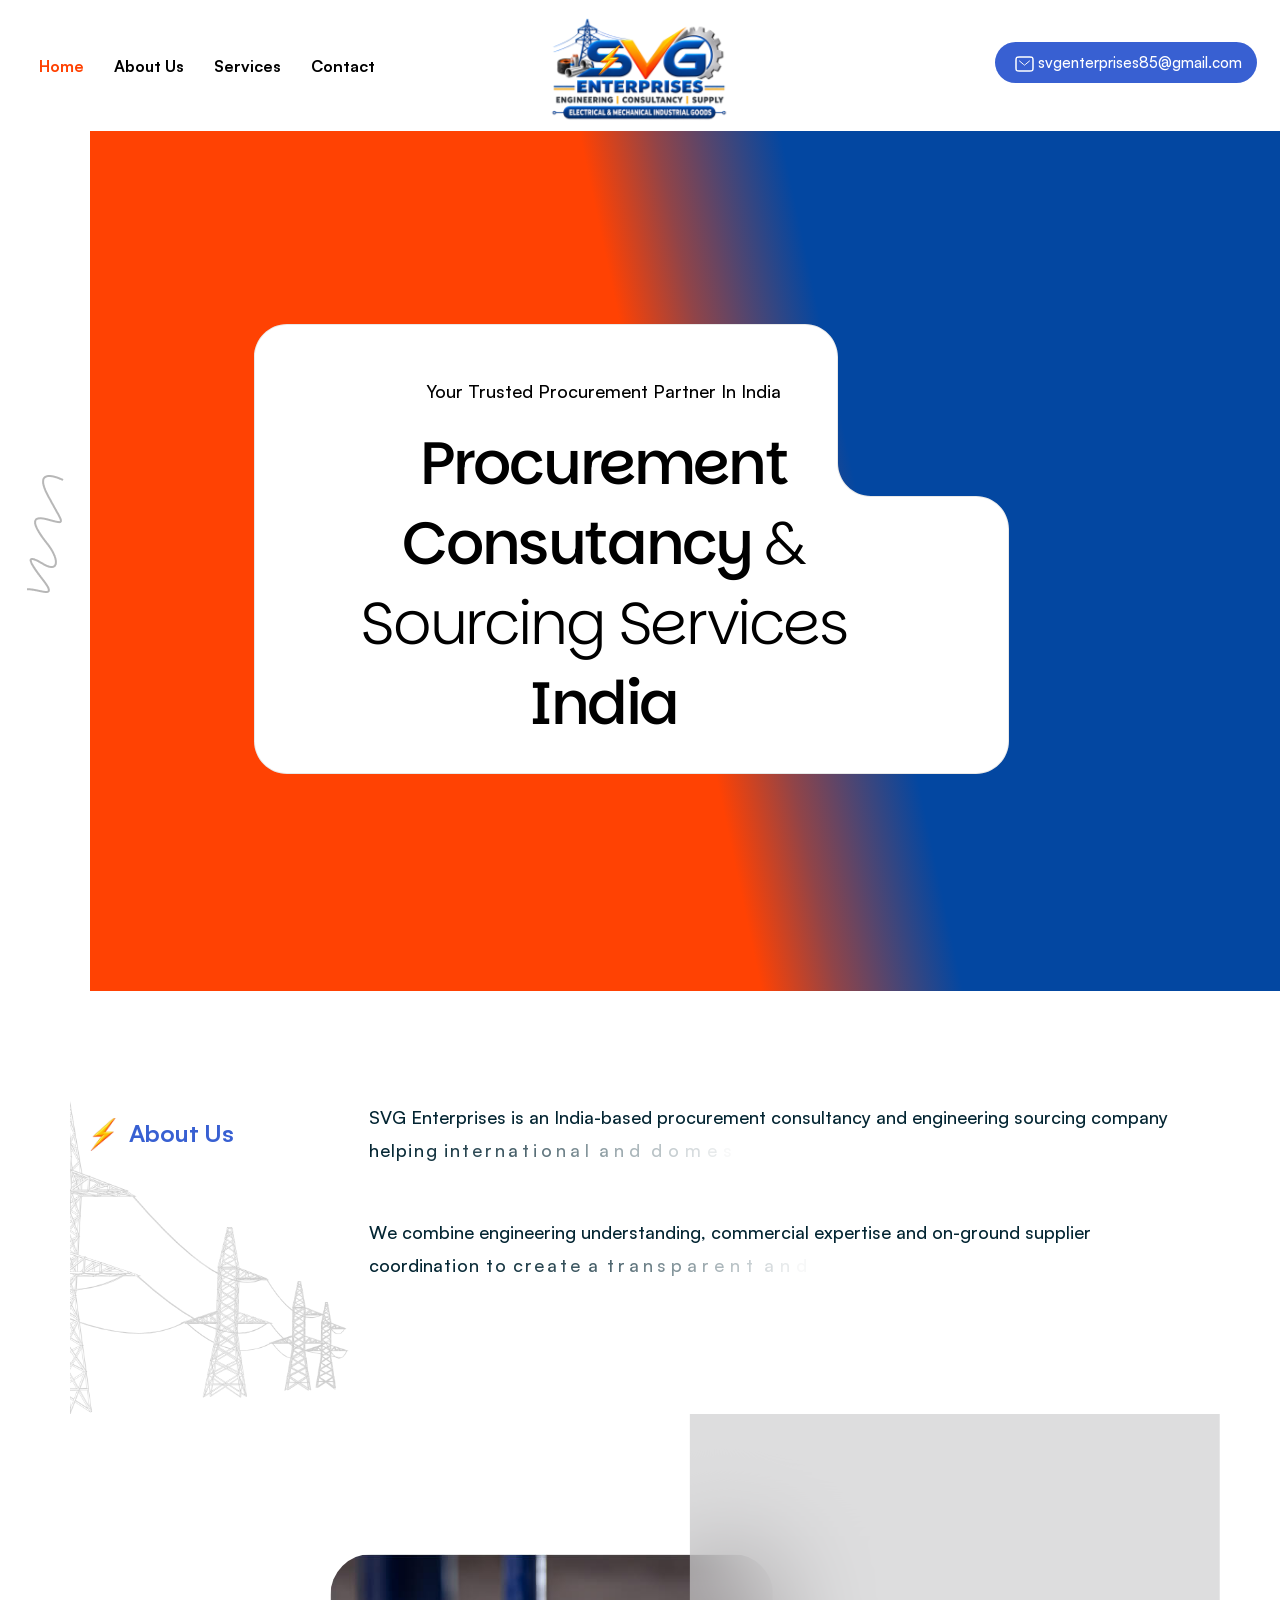
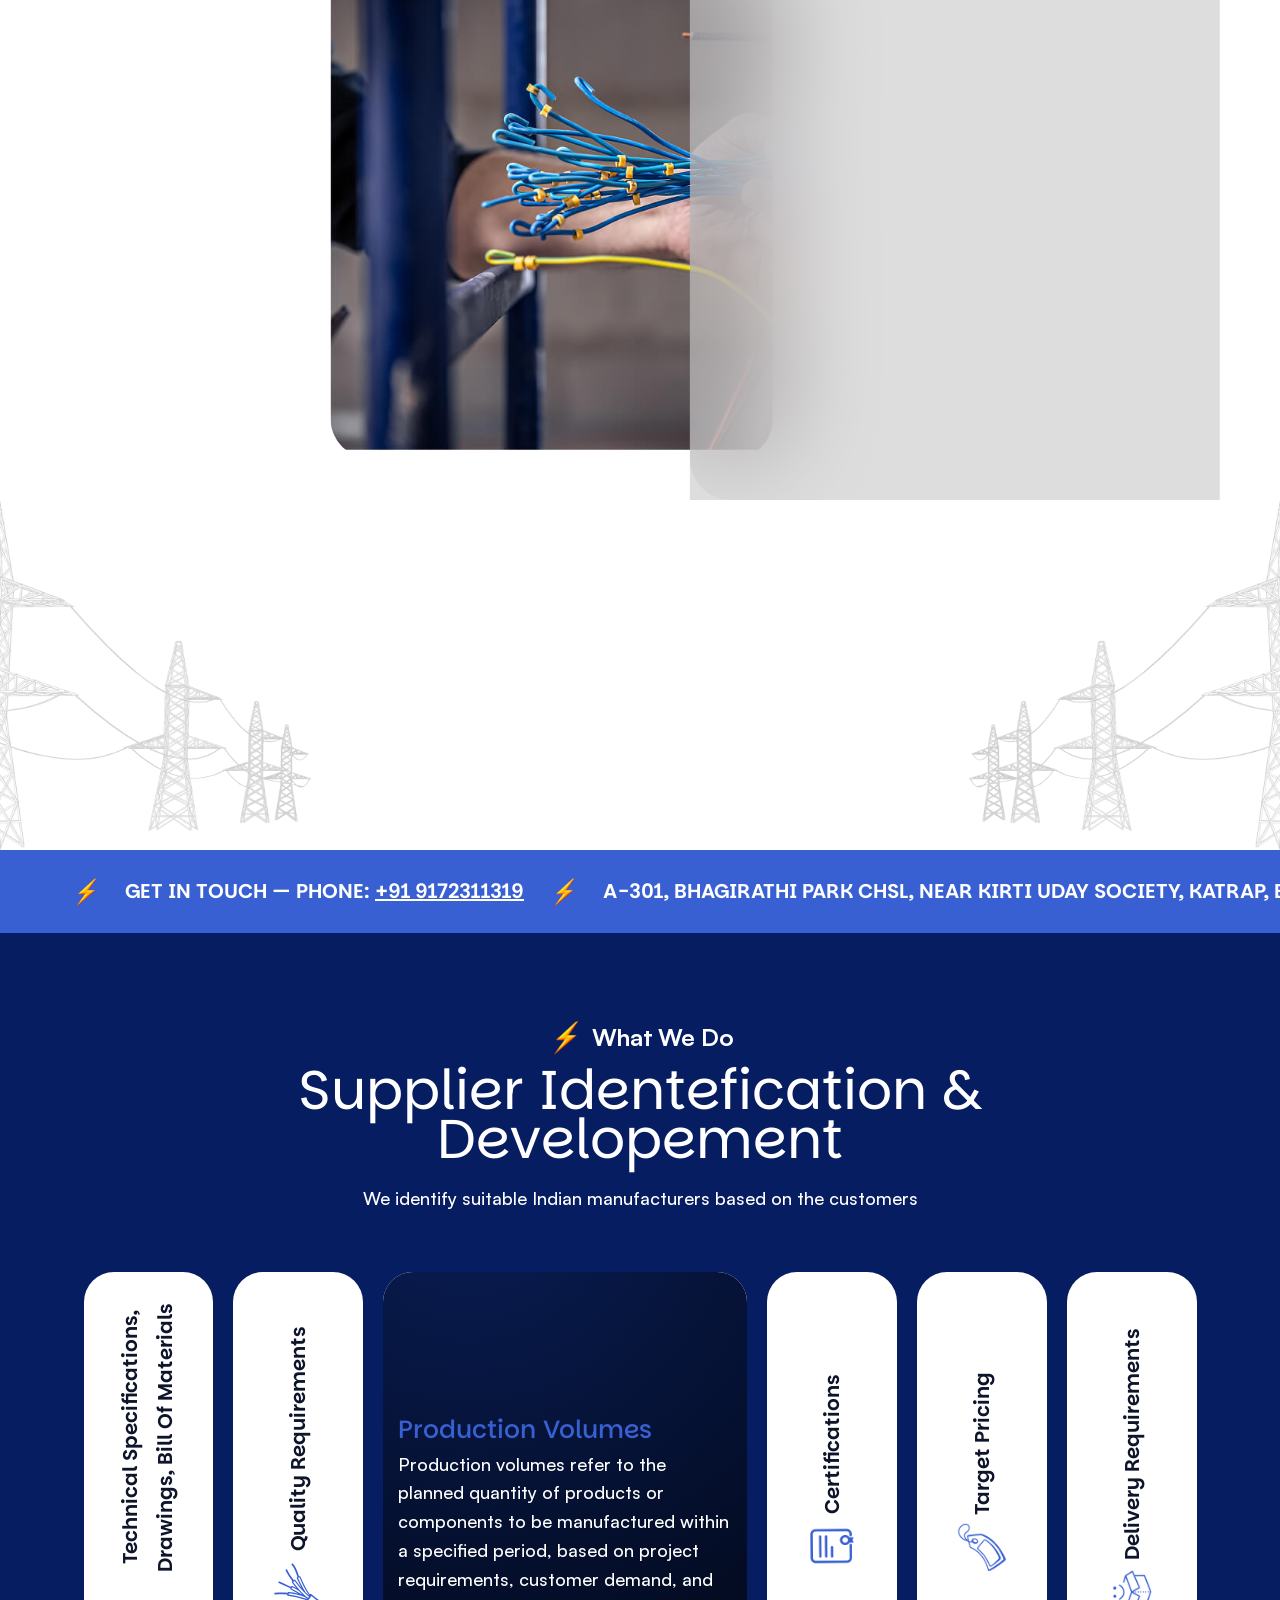
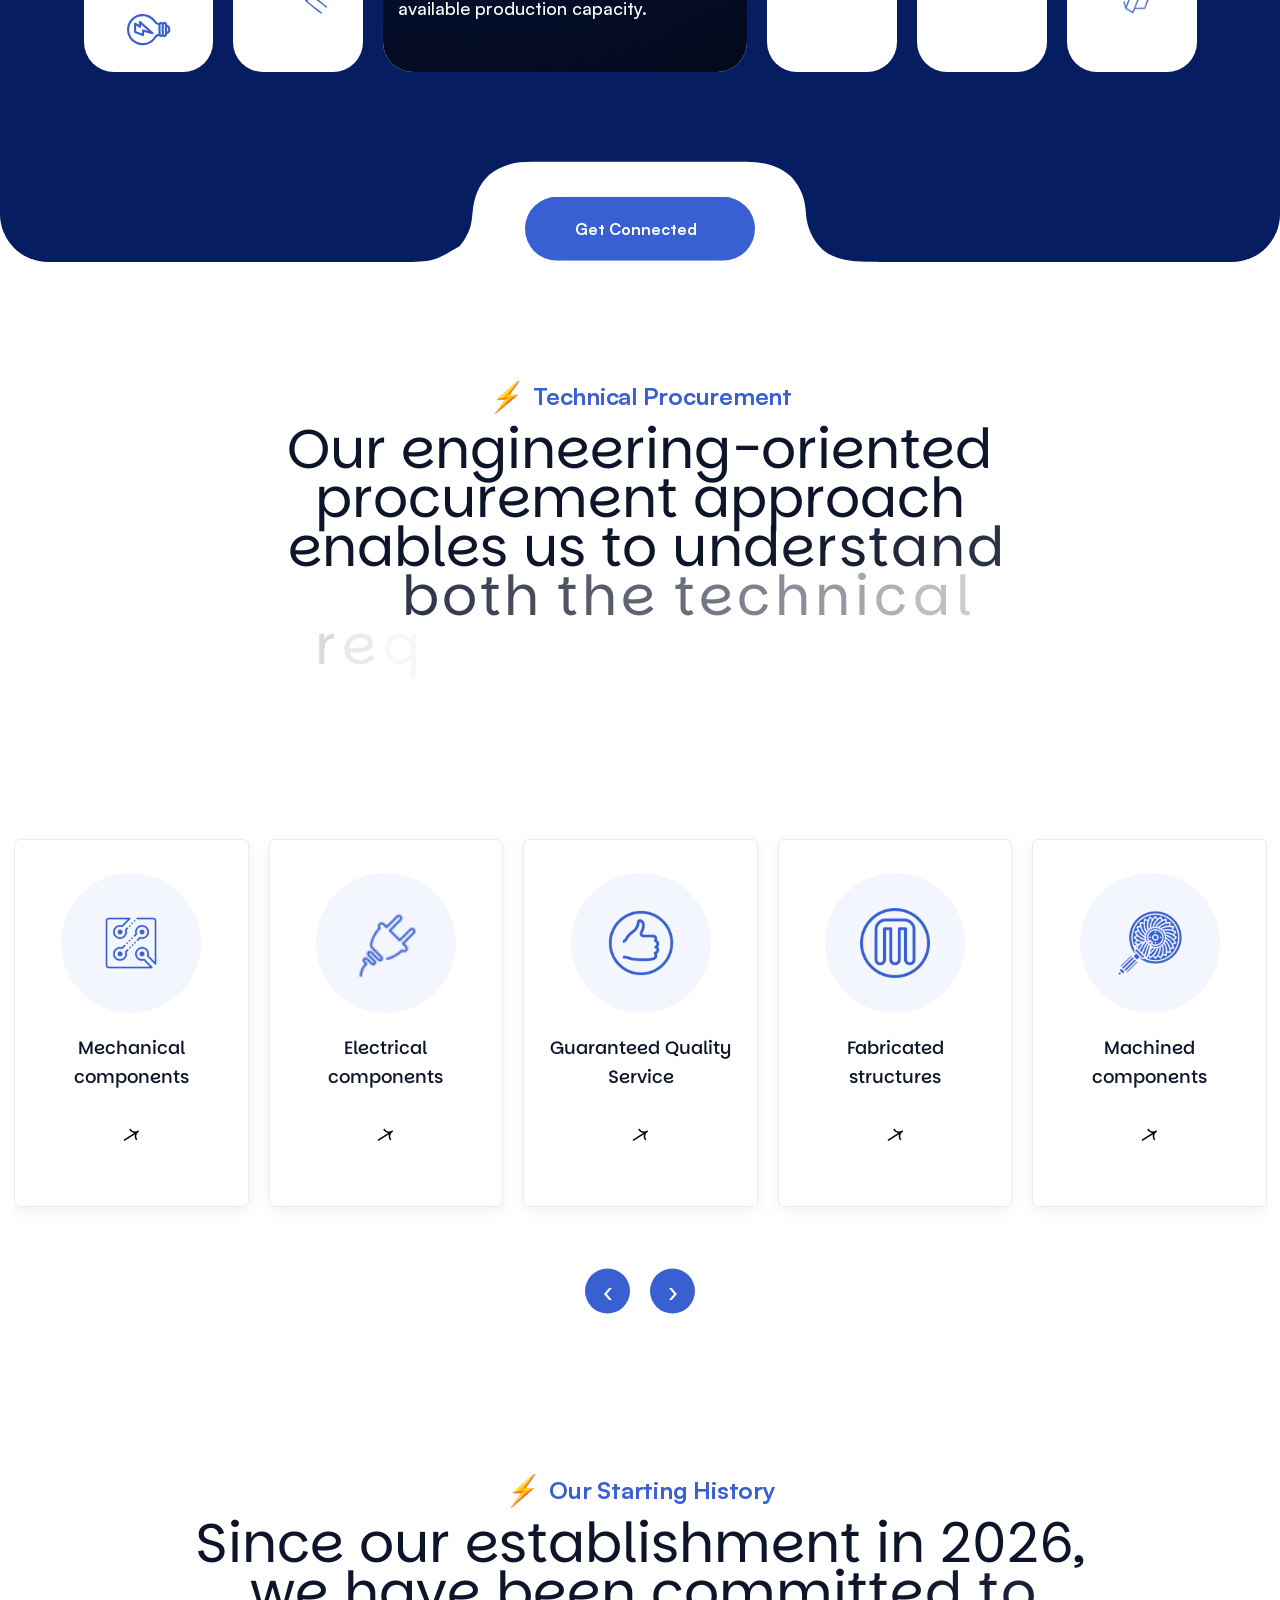
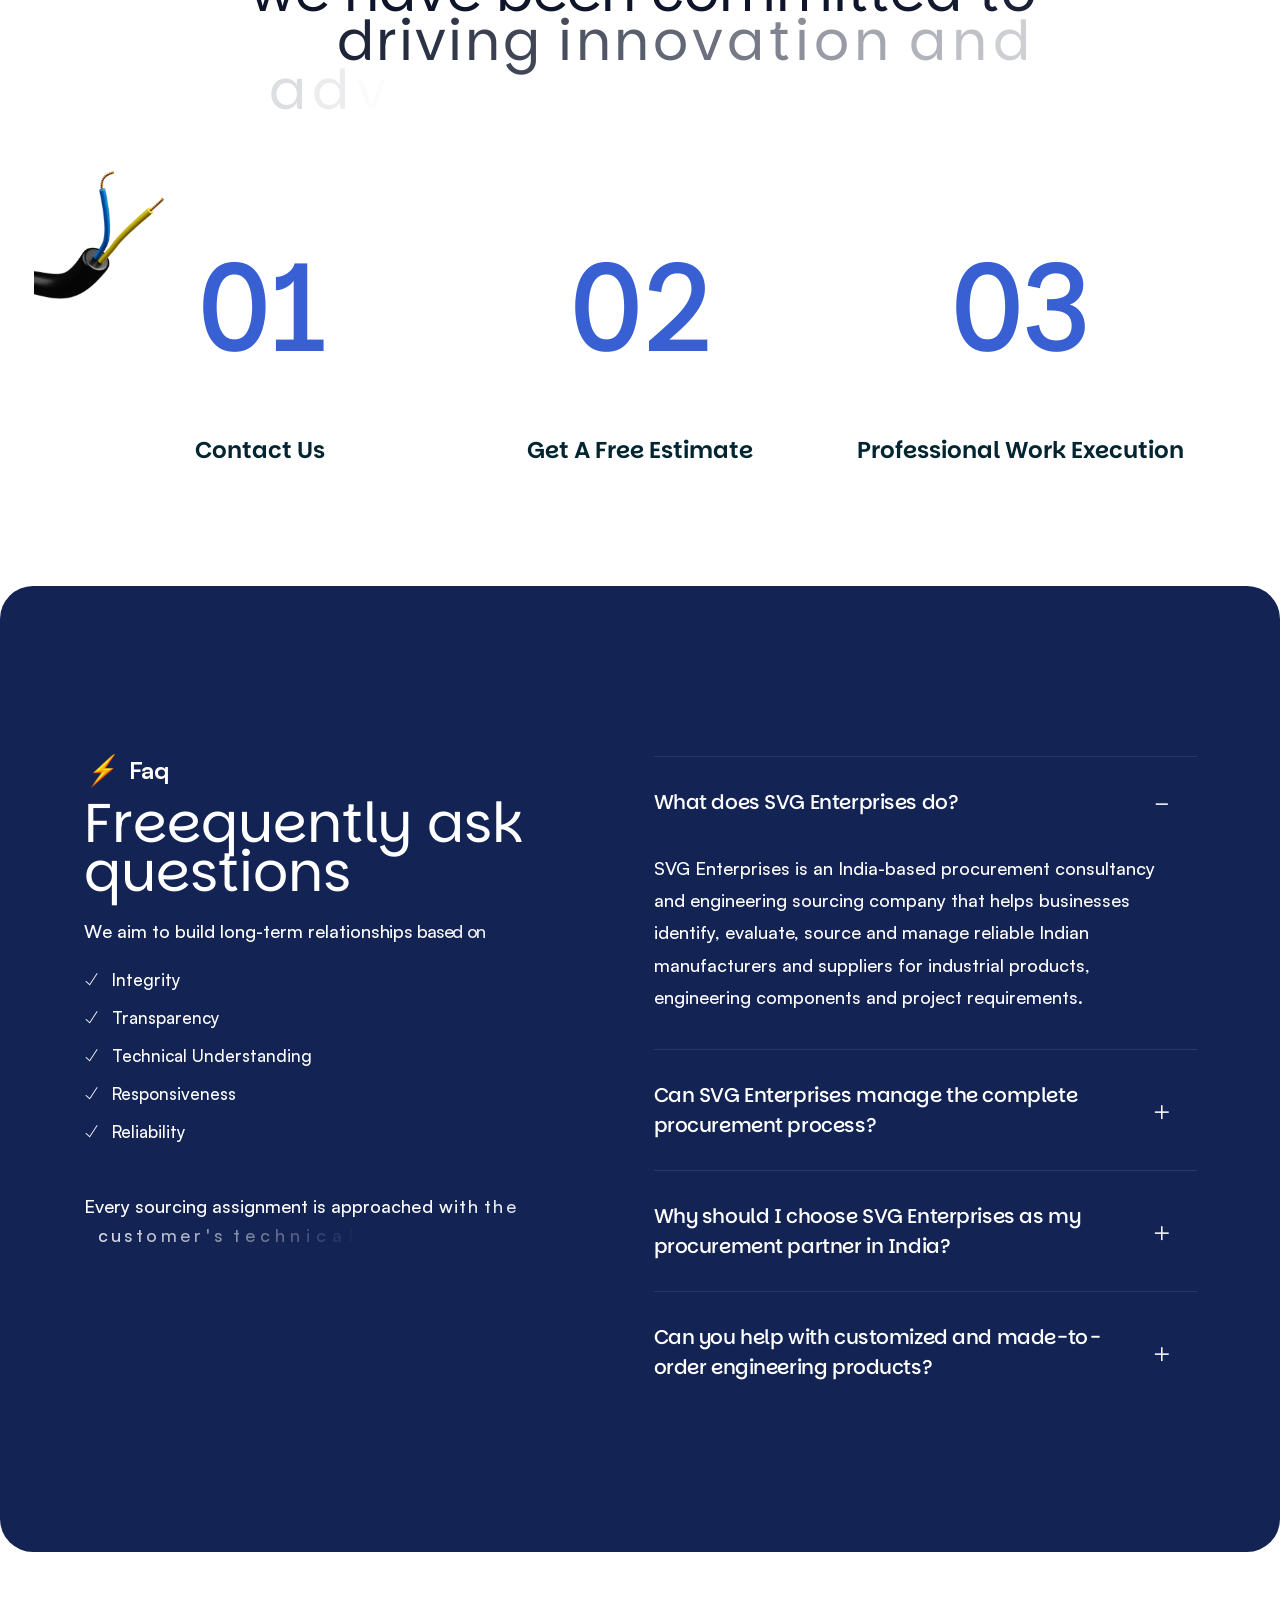
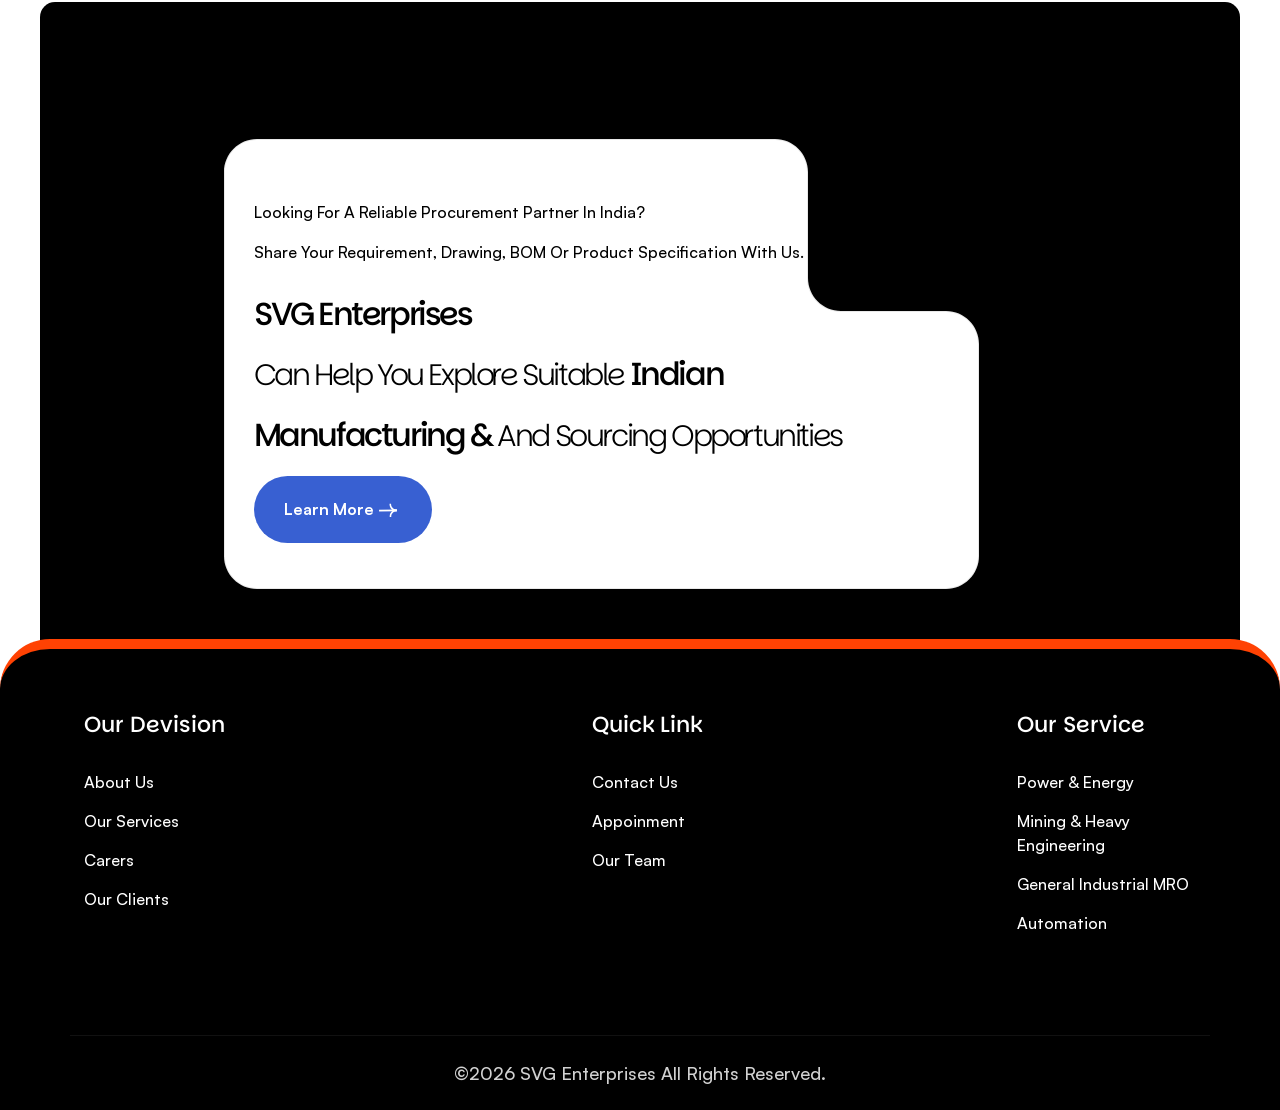
==== index.html @ 848601c8 "1st commit" ====
<!doctype html>
<html lang="en">
  <head>
    <meta charset="utf-8" />
    <meta http-equiv="X-UA-Compatible" content="IE=edge" />
    <meta name="viewport" content="width=device-width, initial-scale=1" />
    <meta name="author" content="wpOceans" />
    <link rel="shortcut icon" type="image/png" href="assets/images/bolt.png" />
    <title>
      SVG Enterprises - ENGINEERING | CONSULTANCY | INDUSTRIAL SUPPLY
    </title>
    <link href="assets/css/themify-icons.css" rel="stylesheet" />
    <link href="assets/css/flaticon_fixaroo.css" rel="stylesheet" />
    <link href="assets/css/bootstrap.min.css" rel="stylesheet" />
    <link href="assets/css/animate.css" rel="stylesheet" />
    <link href="assets/css/owl.carousel.css" rel="stylesheet" />
    <link href="assets/css/owl.theme.css" rel="stylesheet" />
    <link href="assets/css/slick.css" rel="stylesheet" />
    <link href="assets/css/slick-theme.css" rel="stylesheet" />
    <link href="assets/css/swiper.min.css" rel="stylesheet" />
    <link href="assets/css/owl.transitions.css" rel="stylesheet" />
    <link href="assets/css/jquery.fancybox.css" rel="stylesheet" />
    <link href="assets/css/odometer-theme-default.css" rel="stylesheet" />
    <link href="assets/sass/style.css" rel="stylesheet" />
  </head>

  <body>
    <!-- start page-wrapper -->
    <div class="page-wrapper">
      <!-- start preloader -->
      <div class="preloader">
        <div class="vertical-centered-box">
          <div class="content">
            <div class="loader-circle"></div>
            <div class="loader-line-mask">
              <div class="loader-line"></div>
            </div>
            <img src="assets/images/logo3.png" alt="" />
          </div>
        </div>
      </div>
      <!-- end preloader -->

      <!-- Start header -->
      <header id="header">
        <div class="wpo-site-header">
          <nav class="navigation navbar navbar-expand-lg navbar-light">
            <div class="container-fluid">
              <div class="row align-items-center">
                <div class="col-lg-3 col-md-2 col-2 d-lg-none dl-block">
                  <div class="mobail-menu">
                    <button type="button" class="navbar-toggler open-btn">
                      <span class="sr-only">Toggle navigation</span>
                      <span class="icon-bar first-angle"></span>
                      <span class="icon-bar middle-angle"></span>
                      <span class="icon-bar last-angle"></span>
                    </button>
                  </div>
                </div>
                <div class="col-lg-5 col-md-1 col-1">
                  <div
                    id="navbar"
                    class="collapse navbar-collapse navigation-holder"
                  >
                    <button class="menu-close"><i class="ti-close"></i></button>
                    <ul class="nav navbar-nav mb-2 mb-lg-0">
                      <li class="active">
                        <a href="index.html">Home</a>
                      </li>
                      <li class="">
                        <a href="about.html">About Us</a>
                      </li>
                      <li class="menu-item-has-children">
                        <a href="#">Services</a>

                        <ul class="sub-menu">
                          <a href="service-single.html">Service</a>

                          <li class="menu-item-has-children">
                            <a href="#">Projects</a>
                            <ul class="sub-menu">
                              <li><a href="project.html">My project</a></li>
                              <!-- <li>
                                <a href="project-single.html"
                                  >Single project
                                </a>
                              </li>
                              <li>
                                <a href="team.html">Team project </a>
                              </li> -->
                            </ul>
                          </li>
                          <li class="menu-item-has-children">
                            <a href="#">Our Team</a>
                            <ul class="sub-menu">
                              <li>
                                <a href="#">Technical procurement</a>
                              </li>
                              <li>
                                <a href="#">Mechanical engineering</a>
                              </li>
                              <li>
                                <a href="#">Electrical & industrial sourcing</a>
                              </li>
                              <li>
                                <a href="#">Supplier development</a>
                              </li>
                              <li>
                                <a href="#">Project procurement</a>
                              </li>
                              <li>
                                <a href="#">Engineering coordination</a>
                              </li>
                              <li><a href="#">Vendor management</a></li>
                            </ul>
                          </li>
                        </ul>
                      </li>

                      <li><a href="contact.html">Contact</a></li>
                    </ul>
                  </div>
                  <!-- end of nav-collapse -->
                </div>
                <div class="col-lg-2 col-md-5 col-5">
                  <div class="navbar-header">
                    <a class="navbar-brand" href="index.html">
                      <div class="image-wrapper">
                        <img
                          src="assets/images/logo3.png"
                          class="bolt-img-logo"
                          alt="logo"
                        />
                        <img src="assets/images/bolt.png" class="bolt" alt="" />
                      </div>
                    </a>
                  </div>
                </div>
                <div class="col-lg-5 col-md-4 col-4">
                  <div class="header-right mob">
                    <div class="close-form">
                      <a class="theme-btn-s2" href="tel:887869587496">
                        <i class="flaticon-phone"></i>
                      </a>
                    </div>
                  </div>

                  <div class="header-right desk">
                    <div class="close-form">
                      <a
                        class="theme-btn-s2"
                        href="mailto:svgenterprises85@gmail.com"
                      >
                        <i>
                          <svg
                            xmlns="http://www.w3.org/2000/svg"
                            width="19"
                            height="16"
                            viewBox="0 0 19 16"
                            fill="none"
                          >
                            <path
                              d="M14.7821 15H4.21786C1.66786 15 1 14.7647 1 11.8824L1 4.11765C1 1.23529 1.66786 1 4.21786 1L14.7821 1C17.3321 1 18 1.23529 18 4.11765V11.8824C18 14.7647 17.3321 15 14.7821 15Z"
                              stroke="white"
                              stroke-width="1.5"
                              stroke-miterlimit="10"
                              stroke-linecap="round"
                              stroke-linejoin="round"
                            />
                            <path
                              d="M14.5 5L10.37 8.5C9.34 9.32 9.65 9.32 8.62 8.5L4.5 5"
                              stroke="white"
                              stroke-miterlimit="10"
                              stroke-linecap="round"
                              stroke-linejoin="round"
                            />
                          </svg>
                        </i>
                        <span>svgenterprises85@gmail.com</span>
                      </a>
                    </div>
                  </div>
                </div>
              </div>
            </div>
            <!-- end of container -->
          </nav>
        </div>
      </header>
      <!-- end of header -->

      <!-- start hero section -->
      <section class="wpo-hero-section">
        <div class="container-fluid">
          <div class="hero-wapper">
            <div class="hero-content">
              <div class="hero-title wow fadeInUp" data-wow-delay="0.0s">
                <span>Your Trusted Procurement Partner in India</span>
              </div>
              <div class="hero-sub-title wow fadeInUp" data-wow-delay="0.3s">
                <h2>
                  Procurement Consutancy
                  <span> & Sourcing Services </span>
                  India
                </h2>
              </div>

              <div class="hero-content-shape wow fadeInLeftSlow">
                <svg
                  xmlns="http://www.w3.org/2000/svg"
                  width="755"
                  height="450"
                  viewBox="0 0 755 450"
                  fill="none"
                >
                  <foreignObject x="-40" y="-40" width="835" height="530">
                    <div
                      xmlns="http://www.w3.org/1999/xhtml"
                      style="
                        backdrop-filter: blur(20px);
                        clip-path: url(#bgblur_0_4454_2791_clip_path);
                        height: 100%;
                        width: 100%;
                      "
                    ></div>
                  </foreignObject>
                  <g data-figma-bg-blur-radius="40">
                    <mask id="path-1-inside-1_4454_2791" fill="white">
                      <path
                        d="M584 139C584 157.225 598.775 172 617 172L722 172C740.225 172 755 186.775 755 205V417C755 435.225 740.225 450 722 450L33 450C14.7746 450 0 435.225 0 417L0 33C0 14.7746 14.7746 0 33 0L551 0C569.225 0 584 14.7746 584 33V139Z"
                      />
                    </mask>
                    <path
                      d="M584 139C584 157.225 598.775 172 617 172L722 172C740.225 172 755 186.775 755 205V417C755 435.225 740.225 450 722 450L33 450C14.7746 450 0 435.225 0 417L0 33C0 14.7746 14.7746 0 33 0L551 0C569.225 0 584 14.7746 584 33V139Z"
                      fill="white"
                    />
                    <path
                      d="M617 172V173L722 173V172V171L617 171V172ZM755 205H754V417H755H756V205H755ZM722 450V449L33 449V450V451L722 451V450ZM0 417H1L1 33H0H-1L-1 417H0ZM33 0V1L551 1V0V-1L33 -1V0ZM584 33H583V139H584H585V33H584ZM551 0V1C568.673 1 583 15.3269 583 33H584H585C585 14.2223 569.778 -1 551 -1V0ZM0 33H1C1 15.3269 15.3269 1 33 1V0V-1C14.2223 -1 -1 14.2223 -1 33H0ZM33 450V449C15.3269 449 1 434.673 1 417H0H-1C-1 435.778 14.2223 451 33 451V450ZM755 417H754C754 434.673 739.673 449 722 449V450V451C740.778 451 756 435.778 756 417H755ZM722 172V173C739.673 173 754 187.327 754 205H755H756C756 186.222 740.778 171 722 171V172ZM617 172V171C599.327 171 585 156.673 585 139H584H583C583 157.778 598.222 173 617 173V172Z"
                      fill="black"
                      fill-opacity="0.09"
                      mask="url(#path-1-inside-1_4454_2791)"
                    />
                  </g>
                  <defs>
                    <clipPath
                      id="bgblur_0_4454_2791_clip_path"
                      transform="translate(40 40)"
                    >
                      <path
                        d="M584 139C584 157.225 598.775 172 617 172L722 172C740.225 172 755 186.775 755 205V417C755 435.225 740.225 450 722 450L33 450C14.7746 450 0 435.225 0 417L0 33C0 14.7746 14.7746 0 33 0L551 0C569.225 0 584 14.7746 584 33V139Z"
                      />
                    </clipPath>
                  </defs>
                </svg>
              </div>
            </div>
            <div class="shape-2">
              <img src="assets/images/hero/shape-2.png" alt="shape" />
            </div>
          </div>
        </div>
      </section>
      <!-- end hero section -->

      <!-- start about section -->
      <section class="wpo-about-section">
        <div class="container">
          <div class="row bg-shape">
            <div class="col-lg-3 col-md-12 col-12">
              <div
                class="about-title-left wow fadeInLeftSlow"
                data-wow-duration="3800ms"
              >
                <span
                  ><i
                    ><img
                      class="bolt-img"
                      src="assets/images/bolt.png"
                      alt="icon" /></i
                  >about us</span
                >
              </div>
            </div>
            <div class="col-lg-9 col-md-12 col-">
              <div class="about-title-right">
                <p class="poort-text poort-in-right">
                  <span>SVG Enterprises</span> is an India-based procurement
                  consultancy and engineering sourcing company helping
                  international and domestic organizations identify, evaluate,
                  source and manage reliable Indian suppliers for industrial
                  products, engineering components and project requirements.
                </p>

                <p class="poort-text poort-in-right">
                  We combine engineering understanding, commercial expertise and
                  on-ground supplier coordination to create a transparent and
                  reliable bridge between global buyers and qualified Indian
                  manufacturers / suppliers.
                </p>
              </div>
            </div>
          </div>
          <div class="about-max">
            <div class="about-wrap">
              <div class="about-items">
                <div class="items-image">
                  <img src="assets/images/about/1.jpg" alt="image" />
                </div>
              </div>
              <div class="about-items">
                <div class="icon">
                  <img src="assets/images/about/icon-2.svg" alt="icon" />
                </div>
                <div class="about-text">
                  <h3>Our Mission</h3>

                  <ul>
                    <li>
                      <span>
                        Identify capable Indian manufacturers and
                        suppliers</span
                      >
                    </li>
                    <li>
                      <span
                        >Obtain competitive and technically compliant
                        quotations</span
                      >
                    </li>
                    <li class="active">
                      <span>Reduce procurement costs</span>
                    </li>

                    <li>
                      <span
                        >Improve supplier quality and delivery performance</span
                      >
                    </li>

                    <li>
                      <span
                        >Minimize the time and resources required to establish
                        an Indian supply chain</span
                      >
                    </li>
                  </ul>
                </div>
              </div>
            </div>
          </div>
        </div>
        <div
          class="wpo-about-empty wow fadeInUp"
          data-wow-duration="1000ms"
        ></div>
      </section>
      <!-- end about section -->

      <!-- Start marquee -->
      <section class="marquee-section">
        <div class="marquee_container">
          <div class="marquee">
            <h2>
              <img src="assets/images/bolt.png" alt="icon" /> Get In Touch —
              phone:
              <span>+91 9172311319</span>
            </h2>

            <h2>
              <img src="assets/images/bolt.png" alt="icon" /> A-301, Bhagirathi
              Park CHSL, Near Kirti Uday Society, Katrap, Badlapur (East), Tal.
              Ambernath, Dist. Thane, Maharashtra – 421503, India.
            </h2>

            <h2>
              <img src="assets/images/bolt.png" alt="icon" />Saturday & Sunday 9
              AM – 6 PM
            </h2>
          </div>

          <div class="marquee">
            <h2>
              <img src="assets/images/bolt.png" alt="icon" /> Get In Touch —
              phone:
              <span>+91 9172311319</span>
            </h2>

            <h2>
              <img src="assets/images/bolt.png" alt="icon" /> A-301, Bhagirathi
              Park CHSL, Near Kirti Uday Society, Katrap, Badlapur (East), Tal.
              Ambernath, Dist. Thane, Maharashtra – 421503, India.
            </h2>

            <h2>
              <img src="assets/images/bolt.png" alt="icon" />Saturday & Sunday 9
              AM – 6 PM
            </h2>
          </div>
        </div>
      </section>
      <!--End marquee-->

      <!--start service-->
      <section class="wpo-service-section">
        <div class="container">
          <div class="row justify-content-center">
            <div class="col-lg-8 col-12">
              <div class="wpo-section-title">
                <span
                  ><i
                    ><img
                      class="bolt-img"
                      src="assets/images/bolt.png"
                      alt="icon" /></i
                  >What We Do</span
                >
                <h2 class="poort-text poort-in-right">
                  Supplier Identefication & Developement
                </h2>
                <p>
                  We identify suitable Indian manufacturers based on the
                  customers
                </p>
              </div>
            </div>
          </div>
          <div class="service-wrap">
            <div class="service-items wow fadeInUp" data-wow-duration="1000ms">
              <div class="service-default">
                <div class="service-bg">
                  <img src="assets/images/service/icon-1.svg" alt="image" />
                  <h3>Technical specifications, Drawings, Bill of Materials</h3>
                </div>
              </div>
              <div class="service-expanded">
                <!-- <img
                  class="service-image"
                  src="assets/images/service/2.jpg"
                  alt="Electrical Installation"
                /> -->
                <div class="service-content">
                  <h4>
                    <a href="service-single.html"
                      >Technical specifications, Drawings, Bill of Materials</a
                    >
                  </h4>
                  <p>
                    Technical specifications, drawings, and the Bill of
                    Materials (BOM) provide complete documentation of the
                    project, ensuring accuracy, quality, and consistency
                    throughout the execution process.
                  </p>
                </div>
              </div>
            </div>
            <div class="service-items wow fadeInUp" data-wow-duration="1200ms">
              <div class="service-default">
                <div class="service-bg">
                  <img src="assets/images/service/icon-2.svg" alt="image" />
                  <h3>Quality requirements</h3>
                </div>
              </div>
              <div class="service-expanded">
                <div class="service-content">
                  <h4>
                    <a href="service-single.html">Quality requirements</a>
                  </h4>
                  <p>
                    Quality requirements define the standards and criteria that
                    must be followed to ensure all materials, components, and
                    finished products meet the specified quality, safety, and
                    performance expectations.
                  </p>
                </div>
              </div>
            </div>
            <div
              class="service-items active wow fadeInUp"
              data-wow-duration="1400ms"
            >
              <div class="service-default">
                <div class="service-bg">
                  <img src="assets/images/service/production.png" alt="image" />
                  <h3>Production volumes</h3>
                </div>
              </div>
              <div class="service-expanded">
                <div class="service-content">
                  <h4>
                    <a href="service-single.html">Production volumes</a>
                  </h4>
                  <p>
                    Production volumes refer to the planned quantity of products
                    or components to be manufactured within a specified period,
                    based on project requirements, customer demand, and
                    available production capacity.
                  </p>
                </div>
              </div>
            </div>
            <div class="service-items wow fadeInUp" data-wow-duration="1600ms">
              <div class="service-default">
                <div class="service-bg">
                  <img
                    style="width: 50px"
                    src="assets/images/service/certificate.png"
                    alt="image"
                  />
                  <h3>Certifications</h3>
                </div>
              </div>
              <div class="service-expanded">
                <div class="service-content">
                  <h4><a href="service-single.html">Certifications</a></h4>
                  <p>
                    Certifications demonstrate an organization's commitment to
                    maintaining high standards of quality, safety, and
                    operational excellence. They validate that products,
                    processes, and services comply with applicable industry
                    standards, regulatory requirements, and customer
                    expectations.
                  </p>
                </div>
              </div>
            </div>
            <div class="service-items wow fadeInUp" data-wow-duration="1800ms">
              <div class="service-default">
                <div class="service-bg">
                  <img
                    src="assets/images/service/price-tag.png"
                    style="width: 50px"
                    alt="image"
                  />
                  <h3>Target pricing</h3>
                </div>
              </div>
              <div class="service-expanded">
                <h3>Electrical Installation</h3>
                <div class="service-content">
                  <h4>
                    <a href="service-single.html">Target pricing</a>
                  </h4>
                  <p>
                    Target pricing refers to the planned cost and selling price
                    established to achieve business objectives while maintaining
                    product quality and profitability. It involves evaluating
                    material costs, manufacturing expenses, labor, operational
                    overheads, and market conditions to determine a competitive
                    and sustainable price.
                  </p>
                </div>
              </div>
            </div>

            <div class="service-items wow fadeInUp" data-wow-duration="1800ms">
              <div class="service-default">
                <div class="service-bg">
                  <img
                    src="assets/images/service/delivery.png"
                    style="width: 50px"
                    alt="image"
                  />
                  <h3>Delivery requirements</h3>
                </div>
              </div>
              <div class="service-expanded">
                <h3>Delivery requirements</h3>
                <div class="service-content">
                  <h4>
                    <a href="service-single.html">Delivery requirementst</a>
                  </h4>
                  <p>
                    Delivery requirements define the timelines, schedules,
                    quantities, packaging, and transportation conditions
                    necessary to ensure products are delivered to customers as
                    per agreed project specifications. Proper delivery planning
                    ensures timely order fulfillment, efficient coordination
                    between production.
                  </p>
                </div>
              </div>
            </div>
          </div>
          <div class="shape">
            <svg version="1.1" xmlns="http://www.w3.org/2000/svg">
              <path
                d="M0 0 C0.95492315 -0.00226556 1.90984629 -0.00453111 2.8937065 -0.00686532 C6.06608773 -0.01315201 9.23842565 -0.01237941 12.41081238 -0.0115509 C14.69658462 -0.0145457 16.98235636 -0.01794897 19.26812744 -0.02172852 C25.45829608 -0.03053948 31.64845089 -0.03290539 37.83862519 -0.0335443 C41.71060151 -0.03425638 45.58257434 -0.03639369 49.45454979 -0.03904152 C62.27859919 -0.0478085 75.10263746 -0.05246243 87.92668942 -0.05171105 C88.61657695 -0.05167109 89.30646448 -0.05163113 90.01725769 -0.05158997 C91.0533659 -0.05152864 91.0533659 -0.05152864 92.11040559 -0.05146609 C103.30102578 -0.05105976 114.4916123 -0.06062867 125.68222276 -0.07472833 C137.19856219 -0.08912286 148.71488088 -0.09581408 160.23122996 -0.09513456 C166.68640349 -0.09488015 173.14153888 -0.09769977 179.59670448 -0.10831261 C185.66982179 -0.11802541 191.74286473 -0.11805097 197.81598473 -0.11079597 C200.03747542 -0.10975413 202.25897083 -0.1120891 204.48045349 -0.11815643 C225.32569193 -0.17137614 242.7304994 0.45405382 259.00138855 15.13371277 C268.36797554 25.735957 272.67994512 36.90841451 273.37638855 50.88371277 C274.30775193 65.5329537 279.77131193 77.98893253 290.4662323 88.09465027 C303.07175297 98.23345118 318.77397042 99.5431656 334.37638855 99.82121277 C335.70975249 99.85451438 337.04308703 99.88901496 338.37638855 99.92472839 C341.58463668 100.00609701 344.79264961 100.07559973 348.00138855 100.13371277 C348.00138855 103.43371277 348.00138855 106.73371277 348.00138855 110.13371277 C189.27138855 110.13371277 30.54138855 110.13371277 -132.99861145 110.13371277 C-132.99861145 106.83371277 -132.99861145 103.53371277 -132.99861145 100.13371277 C-131.83627991 100.11183899 -131.83627991 100.11183899 -130.65046692 100.08952332 C-99.35072643 99.80488703 -99.35072643 99.80488703 -72.99861145 84.32511902 C-69.60803976 80.61005902 -67.21163838 76.63421096 -64.99861145 72.13371277 C-64.60802551 71.34867371 -64.21743958 70.56363464 -63.8150177 69.75480652 C-61.20940495 63.65595469 -60.54579085 57.73394856 -59.99861145 51.19621277 C-58.74060685 36.26412527 -54.19292424 23.17165318 -42.9322052 12.68840027 C-29.95390178 2.25331994 -16.15744064 -0.02867834 0 0 Z "
                fill="#fff"
                transform="translate(132.9986114501953,10.866287231445313)"
              />
            </svg>
          </div>
          <div class="service-btn">
            <a href="appoinment.html" class="theme-btn-s2">Get Connected</a>
          </div>
        </div>
      </section>
      <!--End  service-->

      <!--start feature section-->
      <section class="wpo-feature-section section-padding">
        <div class="container-fluid">
          <div class="row align-items-center justify-content-center">
            <div class="col-lg-8 col-12">
              <div class="wpo-section-title">
                <span>
                  <i>
                    <img
                      class="bolt-img"
                      src="assets/images/bolt.png"
                      alt="icon"
                    /> </i
                  >Technical Procurement
                </span>

                <h2 class="poort-text poort-in-right">
                  Our engineering-oriented procurement approach enables us to
                  understand both the technical requirement and commercial
                  objective
                </h2>
              </div>
            </div>
          </div>
          <div class="feature-max">
            <div class="feature-wrap owl-carousel">
              <div class="feature-items">
                <div class="icon">
                  <img
                    src="assets/images/service/technical/mechinical.png"
                    alt="icon"
                  />
                </div>
                <div class="text">
                  <h3>
                    <a href="service-single.html">Mechanical components</a>
                  </h3>
                </div>
                <div class="arrow-icon">
                  <a href="service-single.html"
                    ><img
                      src="assets/images/arrow-top.png"
                      alt="icon"
                      class="icon-active" />
                    <img
                      src="assets/images/arrow-top-hover.png"
                      alt="icon"
                      class="icon-hover"
                  /></a>
                </div>
              </div>
              <div class="feature-items">
                <div class="icon">
                  <img
                    src="assets/images/service/technical/electrical.png"
                    alt="icon"
                  />
                </div>
                <div class="text">
                  <h3>
                    <a href="service-single.html">Electrical components</a>
                  </h3>
                </div>
                <div class="arrow-icon">
                  <a href="service-single.html"
                    ><img
                      src="assets/images/arrow-top.png"
                      alt="icon"
                      class="icon-active" />
                    <img
                      src="assets/images/arrow-top-hover.png"
                      alt="icon"
                      class="icon-hover"
                  /></a>
                </div>
              </div>
              <div class="feature-items">
                <div class="icon">
                  <img
                    src="assets/images/service/technical/service.png"
                    alt="icon"
                  />
                </div>
                <div class="text">
                  <h3>
                    <a href="service-single.html">Guaranteed Quality Service</a>
                  </h3>
                </div>
                <div class="arrow-icon">
                  <a href="service-single.html"
                    ><img
                      src="assets/images/arrow-top.png"
                      alt="icon"
                      class="icon-active" />
                    <img
                      src="assets/images/arrow-top-hover.png"
                      alt="icon"
                      class="icon-hover"
                  /></a>
                </div>
              </div>
              <div class="feature-items">
                <div class="icon">
                  <img
                    src="assets/images/service/technical/fabricate.png"
                    alt="icon"
                  />
                </div>
                <div class="text">
                  <h3>
                    <a href="service-single.html">Fabricated structures</a>
                  </h3>
                </div>
                <div class="arrow-icon">
                  <a href="service-single.html"
                    ><img
                      src="assets/images/arrow-top.png"
                      alt="icon"
                      class="icon-active" />
                    <img
                      src="assets/images/arrow-top-hover.png"
                      alt="icon"
                      class="icon-hover"
                  /></a>
                </div>
              </div>
              <div class="feature-items">
                <div class="icon">
                  <img
                    src="assets/images/service/technical/icons8-machine-100.png"
                    alt="icon"
                  />
                </div>
                <div class="text">
                  <h3>
                    <a href="service-single.html">Machined components</a>
                  </h3>
                </div>
                <div class="arrow-icon">
                  <a href="service-single.html"
                    ><img
                      src="assets/images/arrow-top.png"
                      alt="icon"
                      class="icon-active" />
                    <img
                      src="assets/images/arrow-top-hover.png"
                      alt="icon"
                      class="icon-hover"
                  /></a>
                </div>
              </div>
              <div class="feature-items">
                <div class="icon">
                  <img
                    src="assets/images/service/technical/casting.png"
                    alt="icon"
                  />
                </div>
                <div class="text">
                  <h3>
                    <a href="service-single.html">Castings & forgings </a>
                  </h3>
                </div>
                <div class="arrow-icon">
                  <a href="service-single.html"
                    ><img
                      src="assets/images/arrow-top.png"
                      alt="icon"
                      class="icon-active" />
                    <img
                      src="assets/images/arrow-top-hover.png"
                      alt="icon"
                      class="icon-hover"
                  /></a>
                </div>
              </div>

              <div class="feature-items">
                <div class="icon">
                  <img
                    src="assets/images/service/technical/piping.png"
                    alt="icon"
                  />
                </div>
                <div class="text">
                  <h3>
                    <a href="service-single.html">Piping & assemblies</a>
                  </h3>
                </div>
                <div class="arrow-icon">
                  <a href="service-single.html"
                    ><img
                      src="assets/images/arrow-top.png"
                      alt="icon"
                      class="icon-active" />
                    <img
                      src="assets/images/arrow-top-hover.png"
                      alt="icon"
                      class="icon-hover"
                  /></a>
                </div>
              </div>

              <div class="feature-items">
                <div class="icon">
                  <img
                    src="assets/images/service/technical/generator.png"
                    alt="icon"
                  />
                </div>
                <div class="text">
                  <h3>
                    <a href="service-single.html">Industrial equipment</a>
                  </h3>
                </div>
                <div class="arrow-icon">
                  <a href="service-single.html"
                    ><img
                      src="assets/images/arrow-top.png"
                      alt="icon"
                      class="icon-active" />
                    <img
                      src="assets/images/arrow-top-hover.png"
                      alt="icon"
                      class="icon-hover"
                  /></a>
                </div>
              </div>

              <div class="feature-items">
                <div class="icon">
                  <img
                    src="assets/images/service/technical/ehv.png"
                    alt="icon"
                  />
                </div>
                <div class="text">
                  <h3>
                    <a href="service-single.html"
                      >EHV/electrical-related components
                    </a>
                  </h3>
                </div>
                <div class="arrow-icon">
                  <a href="service-single.html"
                    ><img
                      src="assets/images/arrow-top.png"
                      alt="icon"
                      class="icon-active" />
                    <img
                      src="assets/images/arrow-top-hover.png"
                      alt="icon"
                      class="icon-hover"
                  /></a>
                </div>
              </div>

              <div class="feature-items">
                <div class="icon">
                  <img
                    src="assets/images/service/technical/products.png"
                    alt="icon"
                  />
                </div>
                <div class="text">
                  <h3>
                    <a href="service-single.html"
                      >Customized engineering products
                    </a>
                  </h3>
                </div>
                <div class="arrow-icon">
                  <a href="service-single.html"
                    ><img
                      src="assets/images/arrow-top.png"
                      alt="icon"
                      class="icon-active" />
                    <img
                      src="assets/images/arrow-top-hover.png"
                      alt="icon"
                      class="icon-hover"
                  /></a>
                </div>
              </div>

              <div class="feature-items">
                <div class="icon">
                  <img
                    src="assets/images/service/technical/requirements.png"
                    alt="icon"
                  />
                </div>
                <div class="text">
                  <h3>
                    <a href="service-single.html"
                      >Industrial MRO requirements
                    </a>
                  </h3>
                </div>
                <div class="arrow-icon">
                  <a href="service-single.html"
                    ><img
                      src="assets/images/arrow-top.png"
                      alt="icon"
                      class="icon-active" />
                    <img
                      src="assets/images/arrow-top-hover.png"
                      alt="icon"
                      class="icon-hover"
                  /></a>
                </div>
              </div>
            </div>
          </div>
        </div>
      </section>
      <!--end feature section-->

      <!--start history-section-->
      <section class="wpo-history-section section-padding">
        <div class="container">
          <div class="row align-items-center justify-content-center">
            <div class="float-img">
              <img src="./assets/images/about/wire-shape.webp" alt="" />
            </div>
            <div class="col-lg-10 col-12">
              <div class="wpo-section-title">
                <span
                  ><i
                    ><img
                      class="bolt-img"
                      src="assets/images/bolt.png"
                      alt="icon"
                    /> </i
                  >Our starting history</span
                >

                <h2 class="poort-text poort-in-right">
                  Since our establishment in 2026, we have been committed to
                  driving innovation and advancing the electrical industry in
                  India.
                </h2>
              </div>
            </div>
          </div>
          <div class="row">
            <div class="col col-lg-4 col-md-6 col-sm-6 col-12">
              <div class="history-item wow fadeInUp" data-wow-duration="1000ms">
                <h2>01</h2>
                <div class="text">
                  <h3>Contact Us</h3>
                </div>
              </div>
            </div>
            <div class="col col-lg-4 col-md-6 col-sm-6 col-12">
              <div class="history-item wow fadeInUp" data-wow-duration="1200ms">
                <h2>02</h2>
                <div class="text">
                  <h3>Get a Free Estimate</h3>
                </div>
              </div>
            </div>
            <div class="col col-lg-4 col-md-6 col-sm-6 col-12">
              <div class="history-item wow fadeInUp" data-wow-duration="1400ms">
                <h2>03</h2>
                <div class="text">
                  <h3>Professional Work Execution</h3>
                </div>
              </div>
            </div>
          </div>
        </div>
      </section>
      <!--end history-section-->

      <!-- Start wpo-faq-section -->
      <section class="wpo-faq-section">
        <div class="container">
          <div class="wpo-faq-wrap">
            <div class="row">
              <div class="col-lg-6 col-12">
                <div
                  class="wpo-faq-box wow fadeInLeftSlow"
                  data-wow-duration="1000ms"
                >
                  <div class="wpo-section-title-s2">
                    <span
                      ><i
                        ><img
                          class="bolt-img"
                          src="assets/images/bolt.png"
                          alt="icon" /></i
                      >faq</span
                    >
                    <h2 class="poort-text poort-in-right">
                      Freequently ask questions
                    </h2>
                    <p class="poort-text poort-in-left">
                      We aim to build long-term relationships based on
                    </p>
                    <ul>
                      <li class="fadeInLeftSlow wow">Integrity</li>
                      <li class="fadeInRightSlow wow">Transparency</li>
                      <li class="fadeInLeftSlow wow">
                        Technical Understanding
                      </li>
                      <li class="fadeInRightSlow wow">Responsiveness</li>
                      <li class="fadeInLeftSlow wow">Reliability</li>
                    </ul>

                    <p class="poort-text poort-in-right">
                      Every sourcing assignment is approached with the
                      customer's technical, commercial, quality and delivery
                      requirements in mind.
                    </p>
                  </div>
                </div>
              </div>
              <div class="col-lg-6 col-12">
                <div
                  class="wpo-faq-items wow fadeInRightSlow"
                  data-wow-duration="1000ms"
                >
                  <div class="accordion" id="accordionExample">
                    <div class="accordion-item">
                      <h3 class="accordion-header" id="headingOne">
                        <button
                          class="accordion-button"
                          type="button"
                          data-bs-toggle="collapse"
                          data-bs-target="#collapseOne"
                          aria-expanded="true"
                          aria-controls="collapseOne"
                        >
                          What does SVG Enterprises do?
                        </button>
                      </h3>
                      <div
                        id="collapseOne"
                        class="accordion-collapse collapse show"
                        aria-labelledby="headingOne"
                        data-bs-parent="#accordionExample"
                      >
                        <div class="accordion-body">
                          <p>
                            SVG Enterprises is an India-based procurement
                            consultancy and engineering sourcing company that
                            helps businesses identify, evaluate, source and
                            manage reliable Indian manufacturers and suppliers
                            for industrial products, engineering components and
                            project requirements.
                          </p>
                        </div>
                      </div>
                    </div>
                    <div class="accordion-item">
                      <h3 class="accordion-header" id="headingTwo">
                        <button
                          class="accordion-button collapsed"
                          type="button"
                          data-bs-toggle="collapse"
                          data-bs-target="#collapseTwo"
                          aria-expanded="false"
                          aria-controls="collapseTwo"
                        >
                          Can SVG Enterprises manage the complete procurement
                          process?
                        </button>
                      </h3>
                      <div
                        id="collapseTwo"
                        class="accordion-collapse collapse"
                        aria-labelledby="headingTwo"
                        data-bs-parent="#accordionExample"
                      >
                        <div class="accordion-body">
                          <p>
                            We can support multiple stages of the procurement
                            process, including supplier identification, RFQ
                            coordination, quotation evaluation, technical and
                            commercial discussions, order follow-up and supplier
                            communication. The scope of engagement depends on
                            the customer's requirements.
                          </p>
                        </div>
                      </div>
                    </div>
                    <div class="accordion-item">
                      <h3 class="accordion-header" id="headingThree">
                        <button
                          class="accordion-button collapsed"
                          type="button"
                          data-bs-toggle="collapse"
                          data-bs-target="#collapseThree"
                          aria-expanded="false"
                          aria-controls="collapseThree"
                        >
                          Why should I choose SVG Enterprises as my procurement
                          partner in India?
                        </button>
                      </h3>
                      <div
                        id="collapseThree"
                        class="accordion-collapse collapse"
                        aria-labelledby="headingThree"
                        data-bs-parent="#accordionExample"
                      >
                        <div class="accordion-body">
                          <p>
                            We combine technical procurement knowledge,
                            engineering understanding, commercial expertise and
                            local supplier coordination to simplify sourcing. We
                            help customers connect with suitable Indian
                            suppliers while ensuring transparency, quality focus
                            and effective communication throughout the
                            procurement process.
                          </p>
                        </div>
                      </div>
                    </div>
                    <div class="accordion-item">
                      <h3 class="accordion-header" id="headingFour">
                        <button
                          class="accordion-button collapsed"
                          type="button"
                          data-bs-toggle="collapse"
                          data-bs-target="#collapseFour"
                          aria-expanded="false"
                          aria-controls="collapseFour"
                        >
                          Can you help with customized and made-to-order
                          engineering products?
                        </button>
                      </h3>
                      <div
                        id="collapseFour"
                        class="accordion-collapse collapse"
                        aria-labelledby="headingFour"
                        data-bs-parent="#accordionExample"
                      >
                        <div class="accordion-body">
                          <p>
                            Yes. We support sourcing for customized and
                            made-to-order engineering products based on customer
                            drawings, technical specifications, material
                            requirements and project documentation. We
                            coordinate with suitable manufacturers to understand
                            technical feasibility and sourcing possibilities.
                          </p>
                        </div>
                      </div>
                    </div>
                  </div>
                </div>
              </div>
            </div>
          </div>
        </div>
      </section>

      <!--start cta-section-->
      <section class="wpo-cta-section">
        <div class="container-fluid">
          <div class="cta-content">
            <div class="cta-title wow fadeInUp" data-wow-delay="0.0s">
              <span>Looking for a reliable procurement partner in India?</span>
              <br />
              <span
                >Share your requirement, drawing, BOM or product specification
                with us.</span
              >
            </div>
            <div class="cta-sub-title wow fadeInUp" data-wow-delay="0.2s">
              <h2>
                SVG Enterprises <br /><span>
                  can help you explore suitable</span
                >
                Indian <br />manufacturing &
                <span>and sourcing opportunities</span>
              </h2>
            </div>
            <div class="cta-btns wow fadeInUp" data-wow-delay="0.4s">
              <a href="about.html" class="theme-btn-s3"
                ><span class="rolling-text">learn More</span></a
              >
            </div>
            <div
              class="cta-content-shape wow fadeInLeftSlow"
              data-wow-duration="1200ms"
            >
              <svg
                xmlns="http://www.w3.org/2000/svg"
                width="755"
                height="450"
                viewBox="0 0 755 450"
                fill="none"
              >
                <foreignObject x="-40" y="-40" width="835" height="530">
                  <div
                    xmlns="http://www.w3.org/1999/xhtml"
                    style="
                      backdrop-filter: blur(20px);
                      clip-path: url(#bgblur_0_4454_2791_clip_path);
                      height: 100%;
                      width: 100%;
                    "
                  ></div>
                </foreignObject>
                <g data-figma-bg-blur-radius="40">
                  <mask id="path-1-inside-1_4454_2791" fill="white">
                    <path
                      d="M584 139C584 157.225 598.775 172 617 172L722 172C740.225 172 755 186.775 755 205V417C755 435.225 740.225 450 722 450L33 450C14.7746 450 0 435.225 0 417L0 33C0 14.7746 14.7746 0 33 0L551 0C569.225 0 584 14.7746 584 33V139Z"
                    />
                  </mask>
                  <path
                    d="M584 139C584 157.225 598.775 172 617 172L722 172C740.225 172 755 186.775 755 205V417C755 435.225 740.225 450 722 450L33 450C14.7746 450 0 435.225 0 417L0 33C0 14.7746 14.7746 0 33 0L551 0C569.225 0 584 14.7746 584 33V139Z"
                    fill="white"
                  />
                  <path
                    d="M617 172V173L722 173V172V171L617 171V172ZM755 205H754V417H755H756V205H755ZM722 450V449L33 449V450V451L722 451V450ZM0 417H1L1 33H0H-1L-1 417H0ZM33 0V1L551 1V0V-1L33 -1V0ZM584 33H583V139H584H585V33H584ZM551 0V1C568.673 1 583 15.3269 583 33H584H585C585 14.2223 569.778 -1 551 -1V0ZM0 33H1C1 15.3269 15.3269 1 33 1V0V-1C14.2223 -1 -1 14.2223 -1 33H0ZM33 450V449C15.3269 449 1 434.673 1 417H0H-1C-1 435.778 14.2223 451 33 451V450ZM755 417H754C754 434.673 739.673 449 722 449V450V451C740.778 451 756 435.778 756 417H755ZM722 172V173C739.673 173 754 187.327 754 205H755H756C756 186.222 740.778 171 722 171V172ZM617 172V171C599.327 171 585 156.673 585 139H584H583C583 157.778 598.222 173 617 173V172Z"
                    fill="black"
                    fill-opacity="0.09"
                    mask="url(#path-1-inside-1_4454_2791)"
                  />
                </g>
                <defs>
                  <clipPath
                    id="bgblur_0_4454_2791_clip_path"
                    transform="translate(40 40)"
                  >
                    <path
                      d="M584 139C584 157.225 598.775 172 617 172L722 172C740.225 172 755 186.775 755 205V417C755 435.225 740.225 450 722 450L33 450C14.7746 450 0 435.225 0 417L0 33C0 14.7746 14.7746 0 33 0L551 0C569.225 0 584 14.7746 584 33V139Z"
                    />
                  </clipPath>
                </defs>
              </svg>
            </div>
          </div>
        </div>
      </section>
      <!--end cta-section -->

      <!-- Start footer -->

      <footer class="footer-common footer-section-s1">
        <div class="container">
          <div class="footer">
            <div class="item fade_bottom">
              <h2 class="title">Our Devision</h2>
              <ul>
                <li><a href="about.html">About Us</a></li>
                <li><a href="service-single.html">Our Services</a></li>
                <li><a href="service-single.html">Carers</a></li>
                <li><a href="service-single.html">Our Clients</a></li>
              </ul>
            </div>
            <div class="item fade_bottom">
              <h2 class="title">Quick Link</h2>
              <ul>
                <li><a href="contact.html">Contact Us</a></li>
                <li><a href="appoinment.html">appoinment</a></li>
                <li><a href="appoinment.html">our team</a></li>
              </ul>
            </div>
            <div class="item fade_bottom">
              <h2 class="title">our service</h2>
              <ul>
                <li>
                  <a href="service-single.html">Power & Energy</a>
                </li>
                <li>
                  <a href="service-single.html">Mining & Heavy Engineering</a>
                </li>
                <li>
                  <a href="service-single.html">General Industrial MRO</a>
                </li>
                <li><a href="service-single.html">Automation</a></li>
              </ul>
            </div>
          </div>
        </div>
        <div class="footer-lower">
          <div class="container">
            <div class="lower-footer-wrap">
              <div class="row align-items-center">
                <div class="col-lg-12 col-12">
                  <p class="copyright text-center">
                    &copy;2026 <a href="index.html">SVG Enterprises</a>
                    All rights reserved.
                  </p>
                </div>
              </div>
            </div>
          </div>
        </div>
      </footer>

      <!-- end footer -->
    </div>
    <!-- end of page-wrapper -->

    <!-- All JavaScript files
    ================================================== -->
    <script src="assets/js/jquery.min.js"></script>
    <script src="assets/js/bootstrap.bundle.min.js"></script>
    <!-- Plugins for this template -->
    <script src="assets/js/modernizr.custom.js"></script>
    <script src="assets/js/jquery-plugin-collection.js"></script>
    <!-- Custom script for this template -->
    <script src="assets/js/gsap-script.js"></script>
    <script src="assets/js/script.js"></script>
  </body>
</html>
---- assets/css/themify-icons.css ----
@font-face {
	font-family: 'themify';
	src:url('../fonts/themify9f24.eot?-fvbane');
	src:url('../fonts/themifyd41d.eot?#iefix-fvbane') format('embedded-opentype'),
		url('../fonts/themify9f24.woff?-fvbane') format('woff'),
		url('../fonts/themify9f24.ttf?-fvbane') format('truetype'),
		url('../fonts/themify9f24.svg?-fvbane#themify') format('svg');
	font-weight: normal;
	font-style: normal;
}

[class^="ti-"], [class*=" ti-"] {
	font-family: 'themify';
	speak: none;
	font-style: normal;
	font-weight: normal;
	font-variant: normal;
	text-transform: none;
	line-height: 1;

	/* Better Font Rendering =========== */
	-webkit-font-smoothing: antialiased;
	-moz-osx-font-smoothing: grayscale;
}

.ti-wand:before {
	content: "\e600";
}
.ti-volume:before {
	content: "\e601";
}
.ti-user:before {
	content: "\e602";
}
.ti-unlock:before {
	content: "\e603";
}
.ti-unlink:before {
	content: "\e604";
}
.ti-trash:before {
	content: "\e605";
}
.ti-thought:before {
	content: "\e606";
}
.ti-target:before {
	content: "\e607";
}
.ti-tag:before {
	content: "\e608";
}
.ti-tablet:before {
	content: "\e609";
}
.ti-star:before {
	content: "\e60a";
}
.ti-spray:before {
	content: "\e60b";
}
.ti-signal:before {
	content: "\e60c";
}
.ti-shopping-cart:before {
	content: "\e60d";
}
.ti-shopping-cart-full:before {
	content: "\e60e";
}
.ti-settings:before {
	content: "\e60f";
}
.ti-search:before {
	content: "\e610";
}
.ti-zoom-in:before {
	content: "\e611";
}
.ti-zoom-out:before {
	content: "\e612";
}
.ti-cut:before {
	content: "\e613";
}
.ti-ruler:before {
	content: "\e614";
}
.ti-ruler-pencil:before {
	content: "\e615";
}
.ti-ruler-alt:before {
	content: "\e616";
}
.ti-bookmark:before {
	content: "\e617";
}
.ti-bookmark-alt:before {
	content: "\e618";
}
.ti-reload:before {
	content: "\e619";
}
.ti-plus:before {
	content: "\e61a";
}
.ti-pin:before {
	content: "\e61b";
}
.ti-pencil:before {
	content: "\e61c";
}
.ti-pencil-alt:before {
	content: "\e61d";
}
.ti-paint-roller:before {
	content: "\e61e";
}
.ti-paint-bucket:before {
	content: "\e61f";
}
.ti-na:before {
	content: "\e620";
}
.ti-mobile:before {
	content: "\e621";
}
.ti-minus:before {
	content: "\e622";
}
.ti-medall:before {
	content: "\e623";
}
.ti-medall-alt:before {
	content: "\e624";
}
.ti-marker:before {
	content: "\e625";
}
.ti-marker-alt:before {
	content: "\e626";
}
.ti-arrow-up:before {
	content: "\e627";
}
.ti-arrow-right:before {
	content: "\e628";
}
.ti-arrow-left:before {
	content: "\e629";
}
.ti-arrow-down:before {
	content: "\e62a";
}
.ti-lock:before {
	content: "\e62b";
}
.ti-location-arrow:before {
	content: "\e62c";
}
.ti-link:before {
	content: "\e62d";
}
.ti-layout:before {
	content: "\e62e";
}
.ti-layers:before {
	content: "\e62f";
}
.ti-layers-alt:before {
	content: "\e630";
}
.ti-key:before {
	content: "\e631";
}
.ti-import:before {
	content: "\e632";
}
.ti-image:before {
	content: "\e633";
}
.ti-heart:before {
	content: "\e634";
}
.ti-heart-broken:before {
	content: "\e635";
}
.ti-hand-stop:before {
	content: "\e636";
}
.ti-hand-open:before {
	content: "\e637";
}
.ti-hand-drag:before {
	content: "\e638";
}
.ti-folder:before {
	content: "\e639";
}
.ti-flag:before {
	content: "\e63a";
}
.ti-flag-alt:before {
	content: "\e63b";
}
.ti-flag-alt-2:before {
	content: "\e63c";
}
.ti-eye:before {
	content: "\e63d";
}
.ti-export:before {
	content: "\e63e";
}
.ti-exchange-vertical:before {
	content: "\e63f";
}
.ti-desktop:before {
	content: "\e640";
}
.ti-cup:before {
	content: "\e641";
}
.ti-crown:before {
	content: "\e642";
}
.ti-comments:before {
	content: "\e643";
}
.ti-comment:before {
	content: "\e644";
}
.ti-comment-alt:before {
	content: "\e645";
}
.ti-close:before {
	content: "\e646";
}
.ti-clip:before {
	content: "\e647";
}
.ti-angle-up:before {
	content: "\e648";
}
.ti-angle-right:before {
	content: "\e649";
}
.ti-angle-left:before {
	content: "\e64a";
}
.ti-angle-down:before {
	content: "\e64b";
}
.ti-check:before {
	content: "\e64c";
}
.ti-check-box:before {
	content: "\e64d";
}
.ti-camera:before {
	content: "\e64e";
}
.ti-announcement:before {
	content: "\e64f";
}
.ti-brush:before {
	content: "\e650";
}
.ti-briefcase:before {
	content: "\e651";
}
.ti-bolt:before {
	content: "\e652";
}
.ti-bolt-alt:before {
	content: "\e653";
}
.ti-blackboard:before {
	content: "\e654";
}
.ti-bag:before {
	content: "\e655";
}
.ti-move:before {
	content: "\e656";
}
.ti-arrows-vertical:before {
	content: "\e657";
}
.ti-arrows-horizontal:before {
	content: "\e658";
}
.ti-fullscreen:before {
	content: "\e659";
}
.ti-arrow-top-right:before {
	content: "\e65a";
}
.ti-arrow-top-left:before {
	content: "\e65b";
}
.ti-arrow-circle-up:before {
	content: "\e65c";
}
.ti-arrow-circle-right:before {
	content: "\e65d";
}
.ti-arrow-circle-left:before {
	content: "\e65e";
}
.ti-arrow-circle-down:before {
	content: "\e65f";
}
.ti-angle-double-up:before {
	content: "\e660";
}
.ti-angle-double-right:before {
	content: "\e661";
}
.ti-angle-double-left:before {
	content: "\e662";
}
.ti-angle-double-down:before {
	content: "\e663";
}
.ti-zip:before {
	content: "\e664";
}
.ti-world:before {
	content: "\e665";
}
.ti-wheelchair:before {
	content: "\e666";
}
.ti-view-list:before {
	content: "\e667";
}
.ti-view-list-alt:before {
	content: "\e668";
}
.ti-view-grid:before {
	content: "\e669";
}
.ti-uppercase:before {
	content: "\e66a";
}
.ti-upload:before {
	content: "\e66b";
}
.ti-underline:before {
	content: "\e66c";
}
.ti-truck:before {
	content: "\e66d";
}
.ti-timer:before {
	content: "\e66e";
}
.ti-ticket:before {
	content: "\e66f";
}
.ti-thumb-up:before {
	content: "\e670";
}
.ti-thumb-down:before {
	content: "\e671";
}
.ti-text:before {
	content: "\e672";
}
.ti-stats-up:before {
	content: "\e673";
}
.ti-stats-down:before {
	content: "\e674";
}
.ti-split-v:before {
	content: "\e675";
}
.ti-split-h:before {
	content: "\e676";
}
.ti-smallcap:before {
	content: "\e677";
}
.ti-shine:before {
	content: "\e678";
}
.ti-shift-right:before {
	content: "\e679";
}
.ti-shift-left:before {
	content: "\e67a";
}
.ti-shield:before {
	content: "\e67b";
}
.ti-notepad:before {
	content: "\e67c";
}
.ti-server:before {
	content: "\e67d";
}
.ti-quote-right:before {
	content: "\e67e";
}
.ti-quote-left:before {
	content: "\e67f";
}
.ti-pulse:before {
	content: "\e680";
}
.ti-printer:before {
	content: "\e681";
}
.ti-power-off:before {
	content: "\e682";
}
.ti-plug:before {
	content: "\e683";
}
.ti-pie-chart:before {
	content: "\e684";
}
.ti-paragraph:before {
	content: "\e685";
}
.ti-panel:before {
	content: "\e686";
}
.ti-package:before {
	content: "\e687";
}
.ti-music:before {
	content: "\e688";
}
.ti-music-alt:before {
	content: "\e689";
}
.ti-mouse:before {
	content: "\e68a";
}
.ti-mouse-alt:before {
	content: "\e68b";
}
.ti-money:before {
	content: "\e68c";
}
.ti-microphone:before {
	content: "\e68d";
}
.ti-menu:before {
	content: "\e68e";
}
.ti-menu-alt:before {
	content: "\e68f";
}
.ti-map:before {
	content: "\e690";
}
.ti-map-alt:before {
	content: "\e691";
}
.ti-loop:before {
	content: "\e692";
}
.ti-location-pin:before {
	content: "\e693";
}
.ti-list:before {
	content: "\e694";
}
.ti-light-bulb:before {
	content: "\e695";
}
.ti-Italic:before {
	content: "\e696";
}
.ti-info:before {
	content: "\e697";
}
.ti-infinite:before {
	content: "\e698";
}
.ti-id-badge:before {
	content: "\e699";
}
.ti-hummer:before {
	content: "\e69a";
}
.ti-home:before {
	content: "\e69b";
}
.ti-help:before {
	content: "\e69c";
}
.ti-headphone:before {
	content: "\e69d";
}
.ti-harddrives:before {
	content: "\e69e";
}
.ti-harddrive:before {
	content: "\e69f";
}
.ti-gift:before {
	content: "\e6a0";
}
.ti-game:before {
	content: "\e6a1";
}
.ti-filter:before {
	content: "\e6a2";
}
.ti-files:before {
	content: "\e6a3";
}
.ti-file:before {
	content: "\e6a4";
}
.ti-eraser:before {
	content: "\e6a5";
}
.ti-envelope:before {
	content: "\e6a6";
}
.ti-download:before {
	content: "\e6a7";
}
.ti-direction:before {
	content: "\e6a8";
}
.ti-direction-alt:before {
	content: "\e6a9";
}
.ti-dashboard:before {
	content: "\e6aa";
}
.ti-control-stop:before {
	content: "\e6ab";
}
.ti-control-shuffle:before {
	content: "\e6ac";
}
.ti-control-play:before {
	content: "\e6ad";
}
.ti-control-pause:before {
	content: "\e6ae";
}
.ti-control-forward:before {
	content: "\e6af";
}
.ti-control-backward:before {
	content: "\e6b0";
}
.ti-cloud:before {
	content: "\e6b1";
}
.ti-cloud-up:before {
	content: "\e6b2";
}
.ti-cloud-down:before {
	content: "\e6b3";
}
.ti-clipboard:before {
	content: "\e6b4";
}
.ti-car:before {
	content: "\e6b5";
}
.ti-calendar:before {
	content: "\e6b6";
}
.ti-book:before {
	content: "\e6b7";
}
.ti-bell:before {
	content: "\e6b8";
}
.ti-basketball:before {
	content: "\e6b9";
}
.ti-bar-chart:before {
	content: "\e6ba";
}
.ti-bar-chart-alt:before {
	content: "\e6bb";
}
.ti-back-right:before {
	content: "\e6bc";
}
.ti-back-left:before {
	content: "\e6bd";
}
.ti-arrows-corner:before {
	content: "\e6be";
}
.ti-archive:before {
	content: "\e6bf";
}
.ti-anchor:before {
	content: "\e6c0";
}
.ti-align-right:before {
	content: "\e6c1";
}
.ti-align-left:before {
	content: "\e6c2";
}
.ti-align-justify:before {
	content: "\e6c3";
}
.ti-align-center:before {
	content: "\e6c4";
}
.ti-alert:before {
	content: "\e6c5";
}
.ti-alarm-clock:before {
	content: "\e6c6";
}
.ti-agenda:before {
	content: "\e6c7";
}
.ti-write:before {
	content: "\e6c8";
}
.ti-window:before {
	content: "\e6c9";
}
.ti-widgetized:before {
	content: "\e6ca";
}
.ti-widget:before {
	content: "\e6cb";
}
.ti-widget-alt:before {
	content: "\e6cc";
}
.ti-wallet:before {
	content: "\e6cd";
}
.ti-video-clapper:before {
	content: "\e6ce";
}
.ti-video-camera:before {
	content: "\e6cf";
}
.ti-vector:before {
	content: "\e6d0";
}
.ti-themify-logo:before {
	content: "\e6d1";
}
.ti-themify-favicon:before {
	content: "\e6d2";
}
.ti-themify-favicon-alt:before {
	content: "\e6d3";
}
.ti-support:before {
	content: "\e6d4";
}
.ti-stamp:before {
	content: "\e6d5";
}
.ti-split-v-alt:before {
	content: "\e6d6";
}
.ti-slice:before {
	content: "\e6d7";
}
.ti-shortcode:before {
	content: "\e6d8";
}
.ti-shift-right-alt:before {
	content: "\e6d9";
}
.ti-shift-left-alt:before {
	content: "\e6da";
}
.ti-ruler-alt-2:before {
	content: "\e6db";
}
.ti-receipt:before {
	content: "\e6dc";
}
.ti-pin2:before {
	content: "\e6dd";
}
.ti-pin-alt:before {
	content: "\e6de";
}
.ti-pencil-alt2:before {
	content: "\e6df";
}
.ti-palette:before {
	content: "\e6e0";
}
.ti-more:before {
	content: "\e6e1";
}
.ti-more-alt:before {
	content: "\e6e2";
}
.ti-microphone-alt:before {
	content: "\e6e3";
}
.ti-magnet:before {
	content: "\e6e4";
}
.ti-line-double:before {
	content: "\e6e5";
}
.ti-line-dotted:before {
	content: "\e6e6";
}
.ti-line-dashed:before {
	content: "\e6e7";
}
.ti-layout-width-full:before {
	content: "\e6e8";
}
.ti-layout-width-default:before {
	content: "\e6e9";
}
.ti-layout-width-default-alt:before {
	content: "\e6ea";
}
.ti-layout-tab:before {
	content: "\e6eb";
}
.ti-layout-tab-window:before {
	content: "\e6ec";
}
.ti-layout-tab-v:before {
	content: "\e6ed";
}
.ti-layout-tab-min:before {
	content: "\e6ee";
}
.ti-layout-slider:before {
	content: "\e6ef";
}
.ti-layout-slider-alt:before {
	content: "\e6f0";
}
.ti-layout-sidebar-right:before {
	content: "\e6f1";
}
.ti-layout-sidebar-none:before {
	content: "\e6f2";
}
.ti-layout-sidebar-left:before {
	content: "\e6f3";
}
.ti-layout-placeholder:before {
	content: "\e6f4";
}
.ti-layout-menu:before {
	content: "\e6f5";
}
.ti-layout-menu-v:before {
	content: "\e6f6";
}
.ti-layout-menu-separated:before {
	content: "\e6f7";
}
.ti-layout-menu-full:before {
	content: "\e6f8";
}
.ti-layout-media-right-alt:before {
	content: "\e6f9";
}
.ti-layout-media-right:before {
	content: "\e6fa";
}
.ti-layout-media-overlay:before {
	content: "\e6fb";
}
.ti-layout-media-overlay-alt:before {
	content: "\e6fc";
}
.ti-layout-media-overlay-alt-2:before {
	content: "\e6fd";
}
.ti-layout-media-left-alt:before {
	content: "\e6fe";
}
.ti-layout-media-left:before {
	content: "\e6ff";
}
.ti-layout-media-center-alt:before {
	content: "\e700";
}
.ti-layout-media-center:before {
	content: "\e701";
}
.ti-layout-list-thumb:before {
	content: "\e702";
}
.ti-layout-list-thumb-alt:before {
	content: "\e703";
}
.ti-layout-list-post:before {
	content: "\e704";
}
.ti-layout-list-large-image:before {
	content: "\e705";
}
.ti-layout-line-solid:before {
	content: "\e706";
}
.ti-layout-grid4:before {
	content: "\e707";
}
.ti-layout-grid3:before {
	content: "\e708";
}
.ti-layout-grid2:before {
	content: "\e709";
}
.ti-layout-grid2-thumb:before {
	content: "\e70a";
}
.ti-layout-cta-right:before {
	content: "\e70b";
}
.ti-layout-cta-left:before {
	content: "\e70c";
}
.ti-layout-cta-center:before {
	content: "\e70d";
}
.ti-layout-cta-btn-right:before {
	content: "\e70e";
}
.ti-layout-cta-btn-left:before {
	content: "\e70f";
}
.ti-layout-column4:before {
	content: "\e710";
}
.ti-layout-column3:before {
	content: "\e711";
}
.ti-layout-column2:before {
	content: "\e712";
}
.ti-layout-accordion-separated:before {
	content: "\e713";
}
.ti-layout-accordion-merged:before {
	content: "\e714";
}
.ti-layout-accordion-list:before {
	content: "\e715";
}
.ti-ink-pen:before {
	content: "\e716";
}
.ti-info-alt:before {
	content: "\e717";
}
.ti-help-alt:before {
	content: "\e718";
}
.ti-headphone-alt:before {
	content: "\e719";
}
.ti-hand-point-up:before {
	content: "\e71a";
}
.ti-hand-point-right:before {
	content: "\e71b";
}
.ti-hand-point-left:before {
	content: "\e71c";
}
.ti-hand-point-down:before {
	content: "\e71d";
}
.ti-gallery:before {
	content: "\e71e";
}
.ti-face-smile:before {
	content: "\e71f";
}
.ti-face-sad:before {
	content: "\e720";
}
.ti-credit-card:before {
	content: "\e721";
}
.ti-control-skip-forward:before {
	content: "\e722";
}
.ti-control-skip-backward:before {
	content: "\e723";
}
.ti-control-record:before {
	content: "\e724";
}
.ti-control-eject:before {
	content: "\e725";
}
.ti-comments-smiley:before {
	content: "\e726";
}
.ti-brush-alt:before {
	content: "\e727";
}
.ti-youtube:before {
	content: "\e728";
}
.ti-vimeo:before {
	content: "\e729";
}
.ti-twitter:before {
	content: "\e72a";
}
.ti-time:before {
	content: "\e72b";
}
.ti-tumblr:before {
	content: "\e72c";
}
.ti-skype:before {
	content: "\e72d";
}
.ti-share:before {
	content: "\e72e";
}
.ti-share-alt:before {
	content: "\e72f";
}
.ti-rocket:before {
	content: "\e730";
}
.ti-pinterest:before {
	content: "\e731";
}
.ti-new-window:before {
	content: "\e732";
}
.ti-microsoft:before {
	content: "\e733";
}
.ti-list-ol:before {
	content: "\e734";
}
.ti-linkedin:before {
	content: "\e735";
}
.ti-layout-sidebar-2:before {
	content: "\e736";
}
.ti-layout-grid4-alt:before {
	content: "\e737";
}
.ti-layout-grid3-alt:before {
	content: "\e738";
}
.ti-layout-grid2-alt:before {
	content: "\e739";
}
.ti-layout-column4-alt:before {
	content: "\e73a";
}
.ti-layout-column3-alt:before {
	content: "\e73b";
}
.ti-layout-column2-alt:before {
	content: "\e73c";
}
.ti-instagram:before {
	content: "\e73d";
}
.ti-google:before {
	content: "\e73e";
}
.ti-github:before {
	content: "\e73f";
}
.ti-flickr:before {
	content: "\e740";
}
.ti-facebook:before {
	content: "\e741";
}
.ti-dropbox:before {
	content: "\e742";
}
.ti-dribbble:before {
	content: "\e743";
}
.ti-apple:before {
	content: "\e744";
}
.ti-android:before {
	content: "\e745";
}
.ti-save:before {
	content: "\e746";
}
.ti-save-alt:before {
	content: "\e747";
}
.ti-yahoo:before {
	content: "\e748";
}
.ti-wordpress:before {
	content: "\e749";
}
.ti-vimeo-alt:before {
	content: "\e74a";
}
.ti-twitter-alt:before {
	content: "\e74b";
}
.ti-tumblr-alt:before {
	content: "\e74c";
}
.ti-trello:before {
	content: "\e74d";
}
.ti-stack-overflow:before {
	content: "\e74e";
}
.ti-soundcloud:before {
	content: "\e74f";
}
.ti-sharethis:before {
	content: "\e750";
}
.ti-sharethis-alt:before {
	content: "\e751";
}
.ti-reddit:before {
	content: "\e752";
}
.ti-pinterest-alt:before {
	content: "\e753";
}
.ti-microsoft-alt:before {
	content: "\e754";
}
.ti-linux:before {
	content: "\e755";
}
.ti-jsfiddle:before {
	content: "\e756";
}
.ti-joomla:before {
	content: "\e757";
}
.ti-html5:before {
	content: "\e758";
}
.ti-flickr-alt:before {
	content: "\e759";
}
.ti-email:before {
	content: "\e75a";
}
.ti-drupal:before {
	content: "\e75b";
}
.ti-dropbox-alt:before {
	content: "\e75c";
}
.ti-css3:before {
	content: "\e75d";
}
.ti-rss:before {
	content: "\e75e";
}
.ti-rss-alt:before {
	content: "\e75f";
}
---- assets/css/flaticon_fixaroo.css ----
/*!
*    ______ _       _   _
*    |  ____| |     | | (_)
*    | |__  | | __ _| |_ _  ___ ___  _ __
*    |  __| | |/ _` | __| |/ __/ _ \| '_ \
*    | |    | | (_| | |_| | (_| (_) | | | |
*    |_|    |_|\__,_|\__|_|\___\___/|_| |_|
*
*         https://www.flaticon.com
*/

@font-face {
    font-family: "flaticon_fixaroo";
    src: url("../fonts/flaticon_fixarood573.woff2?da7a82cff604fd63ae68b8c4403f4517") format("woff2"),
url("../fonts/flaticon_fixarood573.woff?da7a82cff604fd63ae68b8c4403f4517") format("woff"),
url("../fonts/flaticon_fixarood573.eot?da7a82cff604fd63ae68b8c4403f4517#iefix") format("embedded-opentype"),
url("../fonts/flaticon_fixarood573.ttf?da7a82cff604fd63ae68b8c4403f4517") format("truetype"),
url("../fonts/flaticon_fixarood573.svg?da7a82cff604fd63ae68b8c4403f4517#flaticon_fixaroo") format("svg")
}

i[class^="flaticon-"]:before, i[class*=" flaticon-"]:before {
    font-family: flaticon_fixaroo !important;
    font-style: normal;
    font-weight: normal !important;
    font-variant: normal;
    text-transform: none;
    -webkit-font-smoothing: antialiased;
    -moz-osx-font-smoothing: grayscale;
}

.flaticon-email:before {
    content: "\f101";
}
.flaticon-phone:before {
    content: "\f102";
}
.flaticon-facebook-app-symbol:before {
    content: "\f103";
}
.flaticon-twitter:before {
    content: "\f104";
}
.flaticon-linkedin:before {
    content: "\f105";
}
.flaticon-vimeo:before {
    content: "\f106";
}
.flaticon-clock:before {
    content: "\f107";
}
.flaticon-mail:before {
    content: "\f108";
}
.flaticon-phone-1:before {
    content: "\f109";
}
.flaticon-magnifying-glass:before {
    content: "\f10a";
}
.flaticon-bag:before {
    content: "\f10b";
}
.flaticon-arrow:before {
    content: "\f10c";
}
.flaticon-right-arrow:before {
    content: "\f10d";
}
.flaticon-phone-call:before {
    content: "\f10e";
}
.flaticon-tap:before {
    content: "\f10f";
}
.flaticon-handshake:before {
    content: "\f110";
}
.flaticon-gift:before {
    content: "\f111";
}
.flaticon-fund:before {
    content: "\f112";
}
.flaticon-first-aid-kit:before {
    content: "\f113";
}
.flaticon-charity:before {
    content: "\f114";
}
.flaticon-cardiogram:before {
    content: "\f115";
}
.flaticon-gift-box:before {
    content: "\f116";
}
.flaticon-play:before {
    content: "\f117";
}
.flaticon-arrow-up:before {
    content: "\f118";
}
.flaticon-shield:before {
    content: "\f119";
}
.flaticon-order:before {
    content: "\f11a";
}
.flaticon-return-box:before {
    content: "\f11b";
}
.flaticon-delivery-truck:before {
    content: "\f11c";
}
.flaticon-camera:before {
    content: "\f11d";
}
.flaticon-youtube:before {
    content: "\f11e";
}
.flaticon-pinterest:before {
    content: "\f11f";
}
.flaticon-next:before {
    content: "\f120";
}
.flaticon-shopping-cart:before {
    content: "\f121";
}
.flaticon-tablet:before {
    content: "\f122";
}
.flaticon-right-arrow-1:before {
    content: "\f123";
}
.flaticon-left-arrow:before {
    content: "\f124";
}
.flaticon-graduation-cap:before {
    content: "\f125";
}
.flaticon-checklist:before {
    content: "\f126";
}
.flaticon-medal:before {
    content: "\f127";
}
.flaticon-check:before {
    content: "\f128";
}
.flaticon-share:before {
    content: "\f129";
}
.flaticon-double-quotes:before {
    content: "\f12a";
}
.flaticon-star:before {
    content: "\f12b";
}
.flaticon-heart:before {
    content: "\f12c";
}
.flaticon-user:before {
    content: "\f12d";
}
.flaticon-chat:before {
    content: "\f12e";
}
.flaticon-menu:before {
    content: "\f12f";
}
.flaticon-maps-and-flags:before {
    content: "\f130";
}
.flaticon-pawprint:before {
    content: "\f131";
}
.flaticon-dog:before {
    content: "\f132";
}
.flaticon-cat-bath:before {
    content: "\f133";
}
.flaticon-donation:before {
    content: "\f134";
}
.flaticon-global-distribution:before {
    content: "\f135";
}
.flaticon-time-left:before {
    content: "\f136";
}
.flaticon-right-arrow-2:before {
    content: "\f137";
}
.flaticon-calendar:before {
    content: "\f138";
}
.flaticon-home-address:before {
    content: "\f139";
}
.flaticon-mail-1:before {
    content: "\f13a";
}
.flaticon-edit:before {
    content: "\f13b";
}
---- assets/css/odometer-theme-default.css ----
.odometer.odometer-auto-theme, .odometer.odometer-theme-default {
  display: inline-block;
  vertical-align: middle;
  *vertical-align: auto;
  *zoom: 1;
  *display: inline;
  position: relative;
}
.odometer.odometer-auto-theme .odometer-digit, .odometer.odometer-theme-default .odometer-digit {
  display: inline-block;
  vertical-align: middle;
  *vertical-align: auto;
  *zoom: 1;
  *display: inline;
  position: relative;
}
.odometer.odometer-auto-theme .odometer-digit .odometer-digit-spacer, .odometer.odometer-theme-default .odometer-digit .odometer-digit-spacer {
  display: inline-block;
  vertical-align: middle;
  *vertical-align: auto;
  *zoom: 1;
  *display: inline;
  visibility: hidden;
}
.odometer.odometer-auto-theme .odometer-digit .odometer-digit-inner, .odometer.odometer-theme-default .odometer-digit .odometer-digit-inner {
  text-align: left;
  display: block;
  position: absolute;
  top: 0;
  left: 0;
  right: 0;
  bottom: 0;
  overflow: hidden;
}
.odometer.odometer-auto-theme .odometer-digit .odometer-ribbon, .odometer.odometer-theme-default .odometer-digit .odometer-ribbon {
  display: block;
}
.odometer.odometer-auto-theme .odometer-digit .odometer-ribbon-inner, .odometer.odometer-theme-default .odometer-digit .odometer-ribbon-inner {
  display: block;
  -webkit-backface-visibility: hidden;
}
.odometer.odometer-auto-theme .odometer-digit .odometer-value, .odometer.odometer-theme-default .odometer-digit .odometer-value {
  display: block;
  -webkit-transform: translateZ(0);
}
.odometer.odometer-auto-theme .odometer-digit .odometer-value.odometer-last-value, .odometer.odometer-theme-default .odometer-digit .odometer-value.odometer-last-value {
  position: absolute;
}
.odometer.odometer-auto-theme.odometer-animating-up .odometer-ribbon-inner, .odometer.odometer-theme-default.odometer-animating-up .odometer-ribbon-inner {
  -webkit-transition: -webkit-transform 2s;
  -moz-transition: -moz-transform 2s;
  -ms-transition: -ms-transform 2s;
  -o-transition: -o-transform 2s;
  transition: transform 2s;
}
.odometer.odometer-auto-theme.odometer-animating-up.odometer-animating .odometer-ribbon-inner, .odometer.odometer-theme-default.odometer-animating-up.odometer-animating .odometer-ribbon-inner {
  -webkit-transform: translateY(-100%);
  -moz-transform: translateY(-100%);
  -ms-transform: translateY(-100%);
  -o-transform: translateY(-100%);
  transform: translateY(-100%);
}
.odometer.odometer-auto-theme.odometer-animating-down .odometer-ribbon-inner, .odometer.odometer-theme-default.odometer-animating-down .odometer-ribbon-inner {
  -webkit-transform: translateY(-100%);
  -moz-transform: translateY(-100%);
  -ms-transform: translateY(-100%);
  -o-transform: translateY(-100%);
  transform: translateY(-100%);
}
.odometer.odometer-auto-theme.odometer-animating-down.odometer-animating .odometer-ribbon-inner, .odometer.odometer-theme-default.odometer-animating-down.odometer-animating .odometer-ribbon-inner {
  -webkit-transition: -webkit-transform 2s;
  -moz-transition: -moz-transform 2s;
  -ms-transition: -ms-transform 2s;
  -o-transition: -o-transform 2s;
  transition: transform 2s;
  -webkit-transform: translateY(0);
  -moz-transform: translateY(0);
  -ms-transform: translateY(0);
  -o-transform: translateY(0);
  transform: translateY(0);
}

.odometer.odometer-auto-theme, .odometer.odometer-theme-default {
  font-family: "Helvetica Neue", sans-serif;
  line-height: 1.1em;
}
.odometer.odometer-auto-theme .odometer-value, .odometer.odometer-theme-default .odometer-value {
  text-align: center;
}
---- assets/sass/style.css ----
/*------------------------------------------------------------------
[Master Stylesheet]
Theme Name:   SVG Enterprises - ENGINEERING | CONSULTANCY | INDUSTRIAL SUPPLY
Version:        1.0.0
-------------------------------------------------------------------*/
/*--------------------------------------------------------------
>>> TABLE OF CONTENTS:
----------------------------------------------------------------

1. General
	1.1 Theme Reset Style
	1.2 Global Elements

2. header
	2.1 navigation 

3. content
	3.1 wpo-hero-slider
	3.2 wpo-about-section
	3.3 marquee-section
	3.4 wpo-service-section
	3.5 wpo-feature-section
	3.9 wpo-history-section
	3.10 wpo-faq-section
	

	
	3.14 wpo-cta-section


4. wpo-footer

5. Home-style-2
   5.1 wpo-about-section-s2
   5.2 marquee-section-s2
   5.3 wpo-service-section-s2
   5.4 wpo-team-section
  
  
  

6. Home-style-3
   6.1 wpo-about-section-s3
   6.2 wpo-service-section-s3
 

7. service-single-page

8. wpo-booking-section

13. wpo-team-single

14. contact-page

17. error-404-section


----------------------------------------------------------------*/
/*------------------------------------------------------------------
1. General
----------------------------------------------------------------*/
/*---------------------------
	Fonts
----------------------------*/
@import url("https://fonts.googleapis.com/css2?family=Parkinsans:wght@300..800&amp;display=swap");
@font-face {
  font-family: "Satoshi";
  src:
    url("../fonts/Satoshi-Bold.woff2") format("woff2"),
    url("../fonts/Satoshi-Bold.woff") format("woff"),
    url("../fonts/Satoshi-Bold.ttf") format("truetype");
  font-weight: 700;
  font-display: swap;
  font-style: normal;
}
@font-face {
  font-family: "Satoshi";
  src:
    url("../fonts/Satoshi-Medium.woff2") format("woff2"),
    url("../fonts/Satoshi-Medium.woff") format("woff"),
    url("../fonts/Satoshi-Medium.ttf") format("truetype");
  font-weight: 500;
  font-display: swap;
  font-style: normal;
}
/* 1.1 Theme Reset Style */
html {
  font-size: 18px;
}

:root {
  scroll-behavior: unset;
}

body {
  font-family: "Satoshi";
  color: #032532;
  background-color: #fff;
  font-size: 15px;
  font-size: 0.8333333333rem;
  overflow-x: hidden;
}

.mob {
  display: none !important;
}
@media (max-width: 767px) {
  body {
    font-size: 14px;
  }
}

p {
  font-size: 18px;
  color: #032532;
  line-height: 1.8em;
}
@media (max-width: 767px) {
  p {
    font-size: 16px;
  }

  .wpo-cta-section::before {
    background: #122354 !important;
    top: 15px !important;
  }

  .wpo-about-empty {
    display: none;
  }
}

h1,
h2,
h3,
h4,
h5,
h6 {
  color: #0e152b;
  font-family: "Parkinsans";
  font-weight: 700;
}

ul {
  padding-left: 0;
  margin: 0;
  list-style: none;
}

a {
  text-decoration: none;
  transition: all 0.2s;
}

a:hover {
  text-decoration: none;
}

img {
  max-width: 100%;
}

.sr-only {
  display: none;
  opacity: 0;
  visibility: hidden;
}

@media (min-width: 1430px) {
  .container {
    max-width: 1430px;
  }
}

/* 1.2 Global Elements */
.page-wrapper {
  position: relative;
  overflow: hidden;
}

.wow {
  visibility: hidden;
}

.fi:before {
  margin: 0;
}

.section-padding {
  padding: 120px 0;
}
@media (max-width: 991px) {
  .section-padding {
    padding: 90px 0;
  }
}
@media (max-width: 767px) {
  .section-padding {
    padding: 60px 0;
  }
}

/*** contact form error handling ***/
.contact-validation-active .error-handling-messages {
  width: 100%;
  margin-top: 15px;
}
.contact-validation-active label.error,
.contact-validation-active label.error2 {
  color: red;
  font-size: 0.7777777778rem;
  font-weight: normal;
  margin: 5px 0 0 0;
  text-align: left;
  display: block;
}
.contact-validation-active #c-loader,
.contact-validation-active #loader,
.contact-validation-active #loader2 {
  display: none;
  margin-top: 10px;
}
.contact-validation-active #c-loader i,
.contact-validation-active #loader i,
.contact-validation-active #loader2 i {
  font-size: 30px;
  font-size: 1.6666666667rem;
  color: #3860d2;
  display: inline-block;
  animation: rotating linear 2s infinite;
}
.contact-validation-active #success,
.contact-validation-active #success2,
.contact-validation-active #c-success,
.contact-validation-active #c-error,
.contact-validation-active #error,
.contact-validation-active #error2 {
  width: 100%;
  color: #fff;
  padding: 5px 10px;
  font-size: 16px;
  text-align: center;
  display: none;
}

@media (max-width: 767px) {
  .contact-validation-active #success,
  .contact-validation-active #success2,
  .contact-validation-active #c-success,
  .contact-validation-active #c-error,
  .contact-validation-active #error,
  .contact-validation-active #error2 {
    font-size: 15px;
  }
}
.contact-validation-active #c-success,
.contact-validation-active #success,
.contact-validation-active #success2 {
  background-color: rgb(0, 153.5, 0);
  border-left: 5px solid green;
  margin-bottom: 5px;
}
.contact-validation-active #c-error,
.contact-validation-active #error,
.contact-validation-active #error2 {
  background-color: rgb(255, 25.5, 25.5);
  border-left: 5px solid red;
}

.shape-2 {
  animation: float 2s ease-in-out infinite;
}

@keyframes float {
  0% {
    transform: translateY(0);
  }

  50% {
    transform: translateY(-20px);
  }

  100% {
    transform: translateY(0);
  }
}

/* animate bolt logo */
.bolt-img-logo {
  opacity: 0;
  animation: lightning-logo 0.8s 2 forwards;
  animation-fill-mode: forwards;
  animation-name: lightning, showLogo;
  animation-duration: 0.5s;
  animation-delay: 0s, 0.6s;
  animation-iteration-count: 1;
  display: block;
}

@keyframes lightning-logo {
  0%,
  60%,
  100% {
    opacity: 0;
  }
  62% {
    opacity: 1;
  }
  65% {
    opacity: 0.2;
  }
  68% {
    opacity: 1;
  }
  72% {
    opacity: 0;
  }
}

@keyframes lightning {
  0%,
  60%,
  100% {
    opacity: 0;
  }
  62% {
    opacity: 1;
  }
  65% {
    opacity: 0.2;
  }
  68% {
    opacity: 1;
  }
  72% {
    opacity: 0;
  }
}

@keyframes showLogo {
  to {
    opacity: 1;
  }
}

/* animate bolt icon img */
.image-wrapper {
  position: relative;
  width: 400px;
}

.img-one {
  display: block;
}

.bolt {
  position: absolute;
  width: 32px;
  top: 39px;
  left: 43px;
  z-index: 2;
  opacity: 0;
  animation: lightning 0.8s 2 forwards;
  animation-fill-mode: forwards;
  animation-name: lightning, showImage;
  animation-duration: 1.6s, 0.5s;
  animation-delay: 0s, 1.6s;
  animation-iteration-count: infinite;
}

@keyframes bolt {
  0%,
  60%,
  100% {
    opacity: 0;
  }
  62% {
    opacity: 1;
  }
  65% {
    opacity: 0.2;
  }
  68% {
    opacity: 1;
  }
  72% {
    opacity: 0;
  }
}

/* animate bolt img */
.bolt-img {
  opacity: 0;
  animation: lightning 0.8s 2 forwards;
  animation-fill-mode: forwards;
  animation-name: lightning, showImage;
  animation-duration: 1.6s, 0.5s;
  animation-delay: 0s, 1.6s;
  animation-iteration-count: infinite;
}

@keyframes showImage {
  to {
    opacity: 1;
  }
}

@keyframes marquee {
  from {
    transform: translate3d(0, 0, 0);
  }
  to {
    transform: translate3d(-100%, 0, 0);
  }
}

/* tech proc moving icon */
@keyframes margin {
  0% {
    transform: translateY(-60px);
  }
  50% {
    transform: translateY(-50px);
  }
  100% {
    transform: translateY(-60px);
  }
}
@keyframes marginOdd {
  0% {
    transform: translateY(0);
  }
  50% {
    transform: translateY(-60px);
  }
  100% {
    transform: translateY(0);
  }
}
@keyframes marquee {
  from {
    transform: translate3d(0, 0, 0);
  }
  to {
    transform: translate3d(-100%, 0, 0);
  }
}

/*** back to top **/
.back-to-top {
  background-color: rgba(56, 96, 210, 0.7);
  width: 45px;
  height: 45px;
  line-height: 45px;
  border: 2px solid #3860d2;
  border-radius: 45px;
  text-align: center;
  display: none;
  position: fixed;
  z-index: 999;
  right: 15px;
  bottom: 15px;
  transition: all 0.2s;
}
@media (max-width: 991px) {
  .back-to-top {
    width: 35px;
    height: 35px;
    line-height: 35px;
  }
}
.back-to-top:hover {
  background-color: #3860d2;
}

.back-to-top i {
  font-size: 18px;
  font-size: 1rem;
  color: #fff;
  position: absolute;
  left: 50%;
  top: 50%;
  transform: translate(-50%, -50%);
}

/** for popup image ***/
.mfp-wrap {
  background-color: rgba(0, 0, 0, 0.9);
  z-index: 99999;
}

.mfp-with-zoom .mfp-container,
.mfp-with-zoom.mfp-bg {
  opacity: 0;
  -webkit-backface-visibility: hidden;
  transition: all 0.3s ease-out;
}

.mfp-with-zoom.mfp-ready .mfp-container {
  opacity: 1;
}

.mfp-with-zoom.mfp-ready.mfp-bg {
  opacity: 0.8;
}

.mfp-with-zoom.mfp-removing .mfp-container,
.mfp-with-zoom.mfp-removing.mfp-bg {
  opacity: 0;
}

/*** for fancybox video ***/
.fancybox-overlay {
  background: rgba(0, 0, 0, 0.9);
  z-index: 999999;
}

.fancybox-wrap {
  z-index: 9999999;
}

.rolling-text {
  display: inline-block;
  overflow: hidden;
  height: 20px;
  line-height: 16px;
  position: relative;
}

.rolling-text .text-wrapper {
  display: flex;
  flex-direction: column;
  transform: translateY(0%);
}

.rolling-text .text-line {
  display: block;
  height: 20px;
  line-height: 16px;
  white-space: nowrap;
  top: 4px;
  position: relative;
}

.new_img-animet {
  visibility: hidden;
  overflow: hidden;
}

.middle-light {
  position: relative;
  overflow: hidden;
}

.middle-light::before {
  background: rgba(66, 198, 82, 0.2);
  bottom: 0;
  content: "";
  left: 50%;
  position: absolute;
  right: 51%;
  top: 0;
  opacity: 1;
  pointer-events: none;
  transition: all 0.4s linear;
  z-index: 1;
}

.middle-light:hover:before {
  left: 0;
  right: 0;
  opacity: 0;
}

.left-to-right-light {
  position: relative;
  overflow: hidden;
}

.left-to-right-light:before {
  position: absolute;
  top: 0;
  left: -100%;
  display: block;
  content: "";
  width: 50%;
  height: 100%;
  background: linear-gradient(
    to right,
    rgba(255, 255, 255, 0) 0%,
    rgba(255, 255, 255, 0.3) 100%
  );
  transform: skewX(-25deg);
  transition: all 0.3s ease;
}

.left-to-right-light:hover:before {
  animation: shadeLf 1s;
}

.wpo-section-title,
.wpo-section-title-s2 {
  text-align: center;
  margin-bottom: 60px;
  margin-top: -15px;
}

@media (max-width: 991px) {
  .wpo-section-title,
  .wpo-section-title-s2 {
    margin-bottom: 35px;
  }
}
.wpo-section-title span,
.wpo-section-title-s2 span {
  color: #3860d2;
  font-size: 24px;
  font-weight: 600;
  line-height: 58px;
  letter-spacing: -0.24px;
  text-transform: capitalize;
  display: flex;
  align-items: center;
  justify-content: center;
}
@media (max-width: 1199px) {
  .wpo-section-title span,
  .wpo-section-title-s2 span {
    font-size: 22px;
    line-height: 50px;
  }
}
@media (max-width: 991px) {
  .wpo-section-title span,
  .wpo-section-title-s2 span {
    justify-content: center;
  }
}
@media (max-width: 575px) {
  .wpo-section-title span,
  .wpo-section-title-s2 span {
    font-size: 20px;
    line-height: 45px;
  }
}
@media (max-width: 425px) {
  .wpo-section-title span,
  .wpo-section-title-s2 span {
    font-size: 18px;
  }
}
.wpo-section-title span i,
.wpo-section-title-s2 span i {
  line-height: unset;
  margin-right: 10px;
  position: relative;
  top: -2px;
  max-width: 35px;
}
.wpo-section-title h2,
.wpo-section-title-s2 h2 {
  margin: 0;
  color: #0e152b;
  font-size: 60px;
  font-weight: 400;
  line-height: 89%;
}
@media (max-width: 1645px) {
  .wpo-section-title h2,
  .wpo-section-title-s2 h2 {
    font-size: 55px;
  }
}
@media (max-width: 1199px) {
  .wpo-section-title h2,
  .wpo-section-title-s2 h2 {
    font-size: 40px;
  }
}
@media (max-width: 425px) {
  .wpo-section-title h2,
  .wpo-section-title-s2 h2 {
    font-size: 30px;
  }
}
.wpo-section-title p,
.wpo-section-title-s2 p {
  margin: 0;
  color: #444141;
  font-size: 18px;
  font-weight: 500;
  line-height: 28.8px;
  max-width: 730px;
  margin: 0 auto;
  padding-top: 20px;
}
@media (max-width: 1199px) {
  .wpo-section-title p,
  .wpo-section-title-s2 p {
    font-size: 17px;
    line-height: 27.8px;
    max-width: 690px;
  }
}
@media (max-width: 575px) {
  .wpo-section-title p,
  .wpo-section-title-s2 p {
    font-size: 16px;
    line-height: 26.8px;
    max-width: unset;
    padding-top: 10px;
  }
}

.wpo-section-title-s2 {
  text-align: left;
}
@media (max-width: 991px) {
  .wpo-section-title-s2 {
    text-align: center;
    margin-bottom: 30px;
  }
}
.wpo-section-title-s2 span {
  justify-content: flex-start;
}
@media (max-width: 991px) {
  .wpo-section-title-s2 span {
    justify-content: center;
  }
}
.wpo-section-title-s2 p {
  margin: 0;
  color: #032532;
  font-size: 18px;
  font-weight: 500;
  line-height: 28.8px;
}
@media (max-width: 575px) {
  .wpo-section-title-s2 p {
    font-size: 16px;
    line-height: 26.8px;
    max-width: unset;
  }
}

.theme-btn,
.theme-btn-s2,
.theme-btn-s3 {
  background: #3860d2;
  color: #fff;
  display: inline-block;
  padding: 21px 50px;
  border: 0;
  text-transform: capitalize;
  -webkit-backface-visibility: hidden;
  z-index: 1;
  position: relative;
  font-family: "Satoshi";
  border-radius: 43px;
  font-size: 16px;
  font-weight: 700;
  line-height: normal;
  text-transform: capitalize;
  overflow: hidden;
  padding-right: 58px;
}
.theme-btn::after,
.theme-btn-s2::after,
.theme-btn-s3::after {
  background-color: rgb(38.7110655738, 73.1209016393, 171.1889344262);
  content: "";
  height: 100%;
  left: 0;
  position: absolute;
  top: 0;
  transform: scaleY(0);
  transform-origin: bottom left;
  transition: transform 0.5s cubic-bezier(0.86, 0, 0.07, 1);
  transition-timing-function: cubic-bezier(0.86, 0, 0.07, 1);
  width: 100%;
  z-index: -1;
}
.theme-btn::before,
.theme-btn-s2::before,
.theme-btn-s3::before {
  position: absolute;
  right: 45px;
  top: 52%;
  transform: translateY(-50%);
  content: "";
  transition: all 0.3s;
  color: #fff;
}
@media (max-width: 767px) {
  .theme-btn:hover::before,
  .theme-btn:focus::before,
  .theme-btn:active::before,
  .theme-btn-s2:hover::before,
  .theme-btn-s2:focus::before,
  .theme-btn-s2:active::before,
  .theme-btn-s3:hover::before,
  .theme-btn-s3:focus::before,
  .theme-btn-s3:active::before {
    right: 25px;
  }
}
.theme-btn:hover::after,
.theme-btn-s2:hover::after,
.theme-btn-s3:hover::after {
  transform-origin: top right;
  transform: scale(1);
}
@media (max-width: 767px) {
  .theme-btn,
  .theme-btn-s2,
  .theme-btn-s3 {
    padding: 15px 30px;
    font-size: 14px;
    padding-right: 40px;
  }
}

.theme-btn-s2 {
  background-color: #3860d2;
  color: #fff;
}

@media (max-width: 767px) {
  .theme-btn-s2::before {
    right: 0;
  }

  .desk {
    display: none;
  }

  .mob {
    display: flex !important;
  }
}
.theme-btn-s2::after {
  background-color: rgb(40.5922131148, 76.6741803279, 179.5077868852);
}
.theme-btn-s2:hover,
.theme-btn-s2:focus,
.theme-btn-s2:active {
  color: #fff;
}
.theme-btn-s2:hover::before,
.theme-btn-s2:focus::before,
.theme-btn-s2:active::before {
  right: 40px;
}
@media (max-width: 767px) {
  .theme-btn-s2:hover::before,
  .theme-btn-s2:focus::before,
  .theme-btn-s2:active::before {
    right: 23px;
  }
}

.theme-btn-s3 {
  box-shadow: none;
  padding-left: 30px;
  color: #fff;
  top: 10px;
}
.theme-btn-s3::before {
  background: url(../images/black-arrow.svg);
  width: 17.684px;
  height: 13.073px;
  background-size: contain;
  background-repeat: no-repeat;
  right: 35px;
  filter: invert(1);
}
@media (max-width: 767px) {
  .theme-btn-s3::before {
    right: 18px;
  }
}
.theme-btn-s3:after {
  display: none;
}
.theme-btn-s3:hover,
.theme-btn-s3:focus,
.theme-btn-s3:active {
  color: #fff;
}
.theme-btn-s3:hover::before,
.theme-btn-s3:focus::before,
.theme-btn-s3:active::before {
  right: 31px;
}
@media (max-width: 767px) {
  .theme-btn-s3:hover::before,
  .theme-btn-s3:focus::before,
  .theme-btn-s3:active::before {
    right: 12px;
  }
}

.form input,
.form textarea,
.form select {
  border-color: rgb(191.25, 191.25, 191.25);
  border-radius: 0;
  outline: 0;
  box-shadow: none;
  color: rgb(89.25, 89.25, 89.25);
  font-style: normal;
}
.form input:focus,
.form textarea:focus,
.form select:focus {
  border-color: #3860d2;
  -o-box-shadow: 0 0 5px 0 rgb(97.5942622951, 129.2336065574, 219.4057377049);
  -ms-box-shadow: 0 0 5px 0 rgb(97.5942622951, 129.2336065574, 219.4057377049);
  box-shadow: 0 0 5px 0 rgb(97.5942622951, 129.2336065574, 219.4057377049);
}
.form ::-webkit-input-placeholder {
  font-style: 14px;
  font-style: italic;
  color: rgb(89.25, 89.25, 89.25);
}
.form :-moz-placeholder {
  font-style: 14px;
  font-style: italic;
  color: rgb(89.25, 89.25, 89.25);
}
.form ::-moz-placeholder {
  font-style: 14px;
  font-style: italic;
  color: rgb(89.25, 89.25, 89.25);
}
.form :-ms-input-placeholder {
  font-style: 14px;
  font-style: italic;
  color: rgb(89.25, 89.25, 89.25);
}
.form select {
  font-style: normal;
  background: url(../images/select-icon.png) no-repeat right center;
  display: inline-block;
  -webkit-appearance: none;
  -moz-appearance: none;
  appearance: none;
  cursor: pointer;
}
.form select::-ms-expand {
  /* for IE 11 */
  display: none;
}
.form ::-moz-placeholder {
  font-style: normal;
}
.form ::placeholder {
  font-style: normal;
}

.social-links {
  overflow: hidden;
}
.social-links li {
  float: left;
  width: 35px;
  height: 35px;
  margin-right: 1px;
}
.social-links li a {
  background-color: rgb(97.5942622951, 129.2336065574, 219.4057377049);
  width: 35px;
  height: 35px;
  line-height: 35px;
  display: block;
  color: #fff;
  text-align: center;
}
.social-links li a:hover {
  background-color: #3860d2;
}

.breadcumb-area {
  background: #fff;
  min-height: 406px;
  position: relative;
  display: flex;
  justify-content: center;
  flex-direction: column;
  z-index: 1;
  border-radius: 0;
  overflow: hidden;
  background-position: center;
  background-size: cover;
}
@media (max-width: 767px) {
  .breadcumb-area {
    min-height: 350px;
  }
}
@media (max-width: 575px) {
  .breadcumb-area {
    min-height: 300px;
  }
}
.breadcumb-area:before {
  position: absolute;
  left: 0;
  top: 0;
  width: 100%;
  height: 100%;
  background-color: #000000e4;
  content: "";
  z-index: -1;
}
.breadcumb-area .breadcumb-wrap h2 {
  color: #5177e5;
  font-family: "Satoshi";
  font-size: 20px;
  font-style: normal;
  font-weight: 600;
  line-height: 65px;
  letter-spacing: -0.2px;
  text-transform: capitalize;
}
@media (max-width: 575px) {
  .breadcumb-area .breadcumb-wrap h2 {
    font-size: 17px;
    line-height: 28px;
  }
}
.breadcumb-area .breadcumb-wrap h3 {
  color: #fff;
  font-size: 80px;
  font-style: normal;
  font-weight: 500;
  line-height: 68px;
  letter-spacing: -0.8px;
  text-transform: capitalize;
}
@media (max-width: 1199px) {
  .breadcumb-area .breadcumb-wrap h3 {
    font-size: 60px;
    line-height: 50px;
  }
}
@media (max-width: 767px) {
  .breadcumb-area .breadcumb-wrap h3 {
    font-size: 40px;
    line-height: 40px;
  }
}

.preloader {
  background-color: #0a3a52;
  width: 100%;
  height: 100%;
  position: fixed;
  z-index: 1111111111111111200;
  overflow: hidden;
  display: none;
}
.preloader .vertical-centered-box {
  position: absolute;
  width: 100%;
  height: 100%;
  text-align: center;
}
.preloader .vertical-centered-box:after {
  content: "";
  display: inline-block;
  height: 100%;
  vertical-align: middle;
  margin-right: -0.25em;
}
.preloader .vertical-centered-box .content {
  box-sizing: border-box;
  display: inline-block;
  vertical-align: middle;
  text-align: left;
  font-size: 0;
  max-width: 55px;
}
.preloader * {
  transition: all 0.3s;
}
.preloader .loader-circle {
  position: absolute;
  left: 50%;
  top: 50%;
  width: 120px;
  height: 120px;
  border-radius: 50%;
  box-shadow: inset 0 0 0 1px rgba(255, 255, 255, 0.1);
  margin-left: -60px;
  margin-top: -60px;
}
.preloader .loader-line-mask {
  position: absolute;
  left: 50%;
  top: 50%;
  width: 60px;
  height: 120px;
  margin-left: -60px;
  margin-top: -60px;
  overflow: hidden;
  transform-origin: 60px 60px;
  -webkit-mask-image: -webkit-linear-gradient(top, #000000, rgba(0, 0, 0, 0));
  animation: rotate 1.2s infinite linear;
}
.preloader .loader-line-mask .loader-line {
  width: 120px;
  height: 120px;
  border-radius: 50%;
  box-shadow: inset 0 0 0 1px rgba(255, 255, 255, 0.5);
}
.preloader #particles-background,
.preloader #particles-foreground {
  left: -51%;
  top: -51%;
  width: 202%;
  height: 202%;
  transform: scale3d(0.5, 0.5, 1);
}
.preloader #particles-background {
  background: #2c2d44;
  background-image: linear-gradient(45deg, #3f3251 2%, #002025 100%);
}
.preloader lesshat-selector {
  -lh-property: 0;
}
@keyframes rotate {
  0% {
    transform: rotate(0deg);
  }
  100% {
    transform: rotate(360deg);
  }
}
.preloader [not-existing] {
  zoom: 1;
}
.preloader lesshat-selector {
  -lh-property: 0;
}
@keyframes fade {
  0% {
    opacity: 1;
  }
  50% {
    opacity: 0.25;
  }
}
.preloader [not-existing] {
  zoom: 1;
}
.preloader lesshat-selector {
  -lh-property: 0;
}
@keyframes fade-in {
  0% {
    opacity: 0;
  }
  100% {
    opacity: 1;
  }
}
.preloader [not-existing] {
  zoom: 1;
}

/* 5.6 wpo-brand-partner-section-s2*/
.wpo-brand-partner-section-s2 .client-wrap .owl-stage-outer {
  padding-top: 1px;
  margin: -1px;
}
.wpo-brand-partner-section-s2 .client-wrap .grid {
  text-align: center;
  height: 150px;
  display: flex;
  justify-content: center;
  flex-direction: column;
  border: 1px solid rgba(0, 0, 0, 0.15);
  margin-top: -1px;
  margin-right: -1px;
}
@media (max-width: 991px) {
  .wpo-brand-partner-section-s2 .client-wrap .grid {
    height: 80px;
    padding: 40px;
  }
}
@media (max-width: 767px) {
  .wpo-brand-partner-section-s2 .client-wrap .grid {
    padding: 20px;
  }
}
.wpo-brand-partner-section-s2 .client-wrap .grid img {
  width: auto;
  margin: 0 auto;
  display: inline-block;
}
.wpo-brand-partner-section-s2 .client-wrap .owl-nav {
  display: none;
}
.wpo-brand-partner-section-s2 .client-wrap .owl-dots {
  text-align: center;
  margin-top: 20px;
}
@media (min-width: 992px) {
  .wpo-brand-partner-section-s2 .client-wrap .owl-dots {
    display: none;
  }
}
.wpo-brand-partner-section-s2 .client-wrap .owl-dots button {
  margin: 5px;
  border: 1px solid #3860d2;
  width: 10px;
  height: 14px;
  border-radius: 100px;
}
.wpo-brand-partner-section-s2 .client-wrap .owl-dots button.active {
  background: #3860d2;
}

/**** pagination ****/
.pagination-wrapper {
  text-align: center;
  margin-top: 60px;
}
@media (max-width: 991px) {
  .pagination-wrapper {
    text-align: left;
    margin-top: 40px;
  }
}
.pagination-wrapper .pg-pagination {
  display: inline-block;
  overflow: hidden;
  list-style-type: none;
  text-align: center;
}
.pagination-wrapper .pg-pagination li {
  float: left;
  margin-right: 10px;
}
@media (max-width: 767px) {
  .pagination-wrapper .pg-pagination li {
    margin-right: 5px;
  }
}
.pagination-wrapper .pg-pagination li:last-child {
  margin-right: 0;
}
.pagination-wrapper .pg-pagination li a {
  background-color: transparent;
  width: 50px;
  height: 50px;
  line-height: 50px;
  font-size: 16px;
  font-size: 0.8888888889rem;
  font-weight: 600;
  color: #0e152b;
  background: rgb(245, 250, 255);
  display: block;
}
@media (max-width: 991px) {
  .pagination-wrapper .pg-pagination li a {
    width: 40px;
    height: 40px;
    line-height: 40px;
    font-size: 15px;
    font-size: 0.8333333333rem;
  }
}
.pagination-wrapper .pg-pagination .active a,
.pagination-wrapper .pg-pagination li a:hover {
  background: #3860d2;
  border-color: #3860d2;
  color: #fff;
}
.pagination-wrapper .pg-pagination .fi:before {
  font-size: 17px;
}

.pagination-wrapper-left {
  text-align: left;
}

.pagination-wrapper-right {
  text-align: right;
}
@media screen and (min-width: 1200px) {
  .pagination-wrapper-right {
    padding-right: 50px;
  }
}
@media (max-width: 991px) {
  .pagination-wrapper-right {
    margin-top: 45px;
    text-align: left;
  }
}

.service-sidebar {
  margin-right: 10px;
}
@media (max-width: 1199px) {
  .service-sidebar {
    margin: 0;
  }
}
@media (max-width: 991px) {
  .service-sidebar {
    margin-top: 50px;
    max-width: 450px;
  }
}

.service-catagory ul li {
  margin-bottom: 13px;
}

.service-catagory ul li a {
  border-radius: 12px;
  background: rgba(98, 116, 255, 0.06);
  color: #0e152b;
  font-size: 18px;
  font-weight: 500;
  padding: 20px 40px;
  display: block;
  transition: all 0.3s ease-in-out;
  border-radius: 10px;
  position: relative;
}
@media (max-width: 575px) {
  .service-catagory ul li a {
    padding: 10px 20px;
  }
}
.service-catagory ul li a i {
  width: 32px;
  height: 32px;
  line-height: 36px;
  text-align: center;
  color: #3860d2;
  margin-right: 20px;
}
@media (max-width: 575px) {
  .service-catagory ul li a i {
    margin-right: 10px;
  }
}
.service-catagory ul li a::before {
  position: absolute;
  right: 40px;
  top: 33px;
  transform: translateY(-50%);
  content: "\f123";
  font-family: flaticon_fixaroo;
  transition: all 0.3s ease-in-out;
  color: #4b5563;
}
@media (max-width: 575px) {
  .service-catagory ul li a::before {
    right: 20px;
  }
}
.service-catagory ul li a:hover,
.service-catagory ul li a.active {
  background: #3860d2;
  color: #fff;
}
.service-catagory ul li a:hover::before,
.service-catagory ul li a.active::before {
  color: #fff;
}

.service-info {
  padding: 40px 20px;
  text-align: center;
  width: 100%;
  margin-top: 40px;
  border-radius: 8px;
  background: rgba(131, 136, 173, 0.06);
  position: relative;
  z-index: 1;
  border-radius: 14px;
  overflow: hidden;
}
.service-info .icon {
  width: 88px;
  height: 76px;
  line-height: 76px;
  border-radius: 4px;
  background: #fff;
  color: #3860d2;
  font-size: 35px;
  display: inline-block;
  margin-bottom: 30px;
}
.service-info h2 {
  font-size: 28px;
  font-weight: 600;
  line-height: 36px;
  max-width: 244px;
  margin: 0 auto;
  margin-bottom: 40px;
}
.service-info span {
  font-family: "Parkinsans";
  font-size: 15px;
  font-weight: 400;
  line-height: 32px;
  letter-spacing: 1.95px;
  text-transform: uppercase;
  margin-bottom: 10px;
  display: block;
}
.service-info .num span {
  border-radius: 24px;
  background: #3860d2;
  color: #fff;
  text-align: center;
  font-family: "Parkinsans";
  font-size: 16px;
  font-weight: 600;
  line-height: 32px;
  display: block;
  padding: 8px 10px;
}

/*--------------------------------------------------------------
2. header
--------------------------------------------------------------*/
/* 2.1 navigation */

.wpo-site-header .navigation {
  background-color: #fff;
  margin-bottom: 0;
  padding: 0;
  border: 0;
  border-radius: 0;
}

.sticky-header {
  width: 100%;
  position: fixed;
  left: 0;
  top: -400px;
  z-index: 9999;
  opacity: 0;
  visibility: hidden;
  transition: all 1s;
  box-shadow: 0 -5px 15px rgba(8, 106, 216, 0.2901960784);
}

.wpo-site-header #navbar > ul > li.active > a {
  color: #ff4203 !important;
}

.sticky-on {
  opacity: 1;
  top: 0;
  visibility: visible;
}

.wpo-site-header .navigation > .container {
  position: relative;
}

@media (max-width: 991px) {
  .wpo-site-header .navigation {
    padding: 10px 0;
  }
}
.wpo-site-header #navbar {
  transition: all 0.5s;
}

.wpo-site-header #navbar > ul li a:hover,
.wpo-site-header #navbar > ul li a:focus {
  text-decoration: none;
  color: #0e1fb9;
}

@media screen and (min-width: 992px) {
  .wpo-site-header #navbar li {
    position: relative;
  }
  .wpo-site-header #navbar > ul > li > a:hover:before,
  .wpo-site-header #navbar > ul > li > a.active:before {
    opacity: 1;
    visibility: visible;
  }
  .wpo-site-header #navbar > ul > li > .sub-menu > .menu-item-has-children > a {
    position: relative;
  }
  .wpo-site-header
    #navbar
    > ul
    > li
    > .sub-menu
    > .menu-item-has-children
    > a:before {
    font-family: "themify";
    content: "\e649";
    font-size: 11px;
    font-size: 0.73333rem;
    position: absolute;
    right: 15px;
    top: 58%;
    transform: translateY(-50%);
  }
  .wpo-site-header #navbar > ul > li:hover > .sub-menu {
    top: 100%;
    visibility: visible;
    opacity: 1;
  }
  .wpo-site-header #navbar .sub-menu > li:hover > .sub-menu {
    left: 100%;
    visibility: visible;
    opacity: 1;
  }
}
.wpo-site-header .container-fluid {
  display: block;
}
@media (max-width: 991px) {
  .wpo-site-header .container-fluid {
    padding-right: 0;
  }
}

@media (max-width: 991px) {
  .wpo-site-header .row {
    flex-wrap: nowrap;
  }
  .wpo-site-header .container {
    width: 100%;
    max-width: 100%;
  }
  .wpo-site-header .header-right {
    right: 15px;
  }
}
@media (max-width: 991px) and (max-width: 425px) {
  .desk {
    display: none !important;
  }

  .mob {
    display: block;
  }
}
@media (max-width: 991px) {
  .wpo-site-header .navbar-header button span {
    background-color: #fff;
    width: 20px;
    display: block;
    height: 2px;
    margin-bottom: 5px;
  }
  .wpo-site-header .navbar-header button span:last-child {
    margin: 0;
  }
}
.wpo-site-header #navbar ul {
  list-style: none;
}

@media (max-width: 991px) and (max-width: 991px) {
  .wpo-site-header #navbar {
    top: 0;
    visibility: visible;
    opacity: 1;
  }
}
@media (max-width: 991px) {
  .wpo-site-header #navbar > ul {
    z-index: 101;
  }
  .wpo-site-header #navbar ul a {
    color: #000;
  }
  .wpo-site-header #navbar ul a:hover,
  .wpo-site-header #navbar ul li.current a {
    color: #3860d2;
  }
  .wpo-site-header #navbar .close-navbar .ti-close {
    position: relative;
    top: 1px;
  }
  .wpo-site-header .navbar-toggler .first-angle,
  .wpo-site-header .navbar-toggler .last-angle {
    transition: all 0.3s;
  }
  .wpo-site-header .x-close .middle-angle {
    opacity: 0;
  }
  .wpo-site-header .x-close .first-angle {
    position: absolute;
    -webkit-transform: rotate(-44deg);
    top: 16px;
    left: 10px;
  }
  .wpo-site-header .x-close .last-angle {
    -webkit-transform: rotate(44deg);
    position: absolute;
    top: 16px;
    right: 10px;
  }
}
@media (max-width: 767px) {
  .wpo-site-header .navbar-header .navbar-brand {
    font-size: 24px;
  }
  .wpo-site-header #navbar .navbar-nav {
    margin: 0;
  }
}
@media (max-width: 991px) {
  .wpo-site-header .navbar-collapse.collapse {
    display: none;
  }
  .wpo-site-header .navbar-collapse.collapse.in {
    display: block;
  }
  .wpo-site-header .navbar-header .collapse,
  .wpo-site-header .navbar-toggle {
    display: block;
  }
  .wpo-site-header .navbar-header {
    float: none;
    position: relative;
    z-index: 99;
    text-align: center;
  }
  .wpo-site-header .navbar-right {
    float: none;
  }
  .wpo-site-header .navbar-nav {
    float: none;
  }
  .wpo-site-header .navbar-nav > li {
    float: none;
  }
}
.wpo-site-header .header-right {
  display: flex;
  justify-content: flex-end;
  z-index: 991;
  position: relative;
  align-items: center;
}

.wpo-site-header .header-right button {
  padding: 0;
  border: 0;
  outline: 0;
}

.wpo-site-header .header-right > div {
  float: left;
  position: relative;
  margin-right: 8px;
}
@media (max-width: 1200px) {
  .wpo-site-header .header-right > div {
    margin-right: 0;
  }
}

.wpo-site-header .header-right .close-form .theme-btn-s2 {
  padding: 13px 35px;
  color: #fff;
  font-size: 15px;
  font-weight: 500;
  border-radius: 24px;
  text-transform: lowercase;
}
@media (max-width: 1400px) {
  .wpo-site-header .header-right .close-form .theme-btn-s2 {
    padding: 10px 15px;
  }
}
@media (max-width: 1200px) {
  .wpo-site-header .header-right .close-form .theme-btn-s2 {
    padding: 12px 17px;
  }
}
@media (max-width: 991px) {
  .wpo-site-header .header-right .close-form .theme-btn-s2 {
    font-size: 12px;
  }
}
@media (max-width: 767px) {
  .wpo-site-header .header-right .close-form .theme-btn-s2 {
    padding: 12px;
    border-radius: 50%;
  }
}

@media (max-width: 767px) {
  .wpo-site-header .header-right .close-form .theme-btn-s2 span {
    display: none;
  }
}
.wpo-site-header .header-right .close-form .theme-btn-s2 i {
  padding-left: 5px;
}
@media (max-width: 767px) {
  .wpo-site-header .header-right .close-form .theme-btn-s2 i {
    padding-left: 0;
  }
}
@media (max-width: 767px) {
  .wpo-site-header .header-right .close-form .theme-btn-s2 i svg {
    width: 20px;
    height: 20px;
  }
}
.wpo-site-header .header-right .close-form .theme-btn-s2::before {
  display: block;
}

.wpo-site-header .header-right > div:last-child {
  margin: 0 0 0 15px;
  position: relative;
}

@media (max-width: 991px) {
  .page-wrapper {
    transition: all 0.3s;
  }
  .body-overlay:before {
    content: "";
    width: 100%;
    height: 100%;
    background: rgba(0, 0, 0, 0.9);
    position: absolute;
    left: 0;
    top: 0;
    z-index: 10;
    transition: all 0.3s;
  }
}
.wpo-site-header .header-right .header-search-form-wrapper {
  position: relative;
}

.wpo-site-header .header-right .header-search-form-wrapper i {
  font-size: 22px;
}

.wpo-site-header .header-right .header-search-form i {
  font-size: 22px;
}

.wpo-site-header .header-right .header-search-content-toggle {
  opacity: 1;
  visibility: visible;
  right: 0;
  transform: scale(1);
}

.header-search-area {
  background: #fff;
  width: 100%;
  padding: 100px 0;
  text-align: center;
  position: fixed;
  left: 0;
  top: 0;
  z-index: 999;
}

.header-search-area h3 {
  font-size: 45px;
  margin: 0 0 1em;
}

.header-search-area form {
  position: relative;
}

.header-search-area input {
  height: 50px;
  font-size: 18px;
  font-size: 1.2rem;
  border-radius: 0;
  border: 0;
  border-bottom: 1px solid #d0d0d0;
  box-shadow: none;
}

.header-search-area input:focus {
  box-shadow: none;
  border-color: #3860d2;
}

.header-search-area form button {
  background: transparent;
  border: 0;
  font-size: 20px;
  font-size: 1.33333rem;
  position: absolute;
  right: 0;
  bottom: 10px;
}

.header-search-area form button:focus {
  border: none;
  outline: none;
}

.header-search-area .close-form {
  position: absolute;
  right: 35px;
  top: 35px;
  bottom: auto;
  padding-bottom: 5px;
  border-bottom: 1px solid;
}

.header-search-area .close-form button {
  background: transparent;
  border: 0;
  outline: 0;
  font-size: 13px;
  font-size: 0.86667rem;
  text-transform: uppercase;
  color: #000;
  letter-spacing: 2px;
  z-index: 99;
}

.header-search-area .close-form button:focus {
  border: 0;
  outline: 0;
}

.wpo-site-header {
  /* navigation open and close btn hide for width screen */
  /* style for navigation less than 992px */
  /*navbar collaps less then 992px*/
}
.wpo-site-header .navigation > .container {
  position: relative;
}
.wpo-site-header #navbar {
  transition: all 0.5s;
}
.wpo-site-header #navbar > ul li a:hover,
.wpo-site-header #navbar > ul li a:focus {
  text-decoration: none;
  color: #3860d2;
}
@media screen and (min-width: 992px) {
  .wpo-site-header #navbar {
    /*** hover effect ***/
  }
  .wpo-site-header #navbar li {
    position: relative;
  }
  .wpo-site-header #navbar > ul > li > a {
    font-size: 16px;
    padding: 40px 30px;
    display: block;
    position: relative;
    text-transform: capitalize;
    color: #000;
    font-size: 16px;
    font-weight: 700;
    line-height: normal;
  }
  .wpo-site-header #navbar > ul .sub-menu {
    background-color: #fff;
    box-shadow: 0px 2px 20px 0px rgba(62, 65, 159, 0.09);
    width: 225px;
    position: absolute;
    padding: 20px 0;
    left: 0;
    top: 110%;
    z-index: 10;
    visibility: hidden;
    opacity: 0;
    transition: all 0.3s;
    transform: scaleY(0);
    transform-origin: center top 0;
    transition: all 0.3s ease-in-out 0s;
    -webkit-transition: all 0.3s ease-in-out 0s;
  }
  .wpo-site-header #navbar > ul > li .sub-menu a {
    font-size: 16px;
    display: block;
    padding: 10px 15px;
    color: #0e152b;
    position: relative;
    overflow: hidden;
    font-weight: 500;
    text-transform: capitalize;
  }
  .wpo-site-header #navbar > ul > li .sub-menu a:after {
    position: absolute;
    left: 15px;
    bottom: 0;
    width: 0;
    height: 3px;
    background: #3860d2;
    content: "";
    transition: all 0.3s;
    border-radius: 5px;
  }
  .wpo-site-header #navbar > ul > li .sub-menu a:hover,
  .wpo-site-header #navbar > ul > li .sub-menu a.active {
    color: #3860d2;
  }
  .wpo-site-header #navbar > ul > li .sub-menu a:hover:after,
  .wpo-site-header #navbar > ul > li .sub-menu a.active:after {
    width: 40px;
    opacity: 1;
    visibility: visible;
  }
  .wpo-site-header #navbar > ul > li > .sub-menu .sub-menu {
    left: 110%;
    top: 0;
    transition: all 0.3s;
    transform: none;
    transform-origin: none;
    transition: all 0.3s ease-in-out 0s;
  }
  .wpo-site-header #navbar > ul > li > .sub-menu > .menu-item-has-children > a {
    position: relative;
  }
  .wpo-site-header
    #navbar
    > ul
    > li
    > .sub-menu
    > .menu-item-has-children
    > a:before {
    font-family: "themify";
    content: "\e649";
    font-size: 11px;
    font-size: 0.6111111111rem;
    position: absolute;
    right: 15px;
    top: 50%;
    transform: translateY(-50%);
  }
  .wpo-site-header #navbar > ul > li:hover > .sub-menu {
    top: 100%;
    visibility: visible;
    opacity: 1;
    transform: scaleY(100%);
    -webkit-transform: scaleY(100%);
  }
  .wpo-site-header #navbar .sub-menu > li:hover > .sub-menu {
    left: 100%;
    visibility: visible;
    opacity: 1;
  }
}
@media (max-width: 991px) {
  .wpo-site-header #navbar > ul > li a {
    display: block;
    font-size: 15px;
    font-size: 0.8333333333rem;
    color: #fff;
    font-weight: 600;
  }
  .wpo-site-header #navbar > ul > li a:hover,
  .wpo-site-header #navbar > ul > li a.active {
    color: #fff;
  }
  .wpo-site-header #navbar > ul .sub-menu > li:last-child {
    border-bottom: 0;
  }
  .wpo-site-header #navbar > ul > li > .sub-menu a {
    padding: 8px 15px 8px 45px;
  }
  .wpo-site-header #navbar > ul > li > .sub-menu .sub-menu a {
    padding: 8px 15px 8px 65px;
  }
  .wpo-site-header #navbar > ul .menu-item-has-children > a {
    position: relative;
  }
  .wpo-site-header #navbar > ul .menu-item-has-children > a:hover,
  .wpo-site-header #navbar > ul .menu-item-has-children > a.active {
    color: #fff;
  }
  .wpo-site-header #navbar > ul .menu-item-has-children > a:before {
    font-family: "themify";
    content: "\e649";
    font-size: 11px;
    font-size: 0.6111111111rem;
    position: absolute;
    right: 30px;
    top: 50%;
    transform: translateY(-50%);
    transition: all 0.3s;
  }
  .wpo-site-header #navbar > ul .menu-item-has-children > a.rotate:before {
    transform: rotate(90deg);
    top: 29%;
  }
  .wpo-site-header #navbar > ul .menu-item-has-children > a.rotate {
    color: #fff;
  }
}
@media screen and (min-width: 992px) {
  .wpo-site-header .navbar-header .open-btn {
    display: none;
  }
  .wpo-site-header #navbar .close-navbar {
    display: none;
  }
}
.wpo-site-header .menu-close {
  display: none;
}
@media (max-width: 991px) {
  .wpo-site-header {
    /* class for show hide navigation */
  }
  .wpo-site-header .container {
    width: 100%;
  }
  .wpo-site-header .mobail-menu button {
    background-color: #3860d2;
    width: 40px;
    height: 35px;
    border: 0;
    padding: 5px 10px;
    outline: 0;
    position: relative;
    z-index: 20;
  }
  .wpo-site-header .mobail-menu button:focus {
    outline: none;
    box-shadow: none;
  }
  .wpo-site-header .mobail-menu button span {
    background-color: #fff;
    width: 20px;
    display: block;
    height: 2px;
    margin-bottom: 4px;
  }
  .wpo-site-header .mobail-menu button span.first-angle {
    margin-top: 2px;
  }
  .wpo-site-header .mobail-menu button span:last-child {
    margin: 0;
  }
  .wpo-site-header .mobail-menu button .sr-only {
    display: none;
    opacity: 0;
    visibility: hidden;
  }
  .wpo-site-header #navbar {
    background: #0b2672;
    display: block;
    width: 300px;
    height: 100%;
    margin: 0;
    padding: 0;
    border: 0;
    position: fixed;
    left: -320px;
    top: 0px;
    z-index: 999999;
    opacity: 0;
    visibility: hidden;
  }
  .wpo-site-header #navbar .navbar-nav {
    display: block;
  }
  .wpo-site-header #navbar > ul {
    position: relative;
    z-index: 101;
  }
  .wpo-site-header #navbar ul a {
    color: #000;
  }
  .wpo-site-header #navbar ul a:hover,
  .wpo-site-header #navbar ul li.current a {
    color: #3860d2;
  }
  .wpo-site-header #navbar .navbar-nav {
    height: 100%;
    overflow: auto;
    padding-bottom: 60px;
  }
  .wpo-site-header #navbar .close-navbar {
    background-color: #fff;
    width: 40px;
    height: 40px;
    color: #000;
    border: 0;
    outline: none;
    position: absolute;
    left: -41px;
    top: 90px;
    z-index: 20;
  }
  .wpo-site-header #navbar .close-navbar .ti-close {
    position: relative;
    top: 1px;
  }
  .wpo-site-header .menu-close {
    display: block;
    z-index: 99;
    background: none;
    text-align: center;
    color: #fff;
    border: 0;
    text-align: center;
    margin-left: auto;
    margin-top: 30px;
    margin-right: 30px;
    margin-bottom: 30px;
    width: 40px;
    height: 40px;
    line-height: 40px;
    border: 1px solid #fff;
  }
  .wpo-site-header #navbar.slideInn {
    left: 0;
    opacity: 1;
    visibility: visible;
  }
  .wpo-site-header .navbar-toggler .first-angle,
  .wpo-site-header .navbar-toggler .last-angle {
    transition: all 0.3s;
  }
  .wpo-site-header .x-close .middle-angle {
    opacity: 0;
  }
  .wpo-site-header .x-close .first-angle {
    position: absolute;
    -webkit-transform: rotate(-44deg);
    top: 16px;
    left: 10px;
  }
  .wpo-site-header .x-close .last-angle {
    -webkit-transform: rotate(44deg);
    position: absolute;
    top: 16px;
    right: 10px;
  }
}
@media (max-width: 767px) {
  .wpo-site-header .navbar-header .navbar-brand {
    font-size: 24px;
  }
  .wpo-site-header #navbar .navbar-nav {
    margin: 0;
  }
}
.wpo-site-header .navbar-header .navbar-brand {
  display: block;
  padding-left: 0;
}
@media (max-width: 1200px) {
  .wpo-site-header .navbar-header .navbar-brand {
    padding-left: 30px;
  }
}
@media (max-width: 991px) {
  .wpo-site-header .navbar-header .navbar-brand {
    padding-left: 0;
  }
}
.wpo-site-header .navbar-header .navbar-brand img {
  max-width: 180px;
}
@media (max-width: 991px) {
  .wpo-site-header .navbar-collapse.collapse {
    display: none;
  }
  .wpo-site-header .navbar-collapse.collapse.in {
    display: block;
  }
  .wpo-site-header .navbar-header .collapse,
  .wpo-site-header .navbar-toggle {
    display: block;
  }
  .wpo-site-header .navbar-header {
    float: none;
  }
  .wpo-site-header .navbar-right {
    float: none;
  }
  .wpo-site-header .navbar-nav {
    float: none;
  }
  .wpo-site-header .navbar-nav > li {
    float: none;
  }
}

.wpo-site-header {
  padding-left: 135px;
  padding-right: 30px;
}
@media (max-width: 1700px) {
  .wpo-site-header {
    padding-left: 70px;
  }
}
@media (max-width: 1399px) {
  .wpo-site-header {
    padding: 0 10px;
  }
}

@media (max-width: 1500px) {
  .wpo-site-header #navbar > ul > li > a {
    padding: 30px 15px;
  }
}
@media (max-width: 991px) {
  .wpo-site-header {
    padding: 0;
  }
}
@media (max-width: 1700px) {
  .wpo-site-header #navbar > ul > li > a {
    padding: 32px 18px;
  }
}
@media (max-width: 1400px) {
  .wpo-site-header #navbar > ul > li > a {
    padding: 30px 15px;
  }
}
@media (max-width: 1200px) {
  .wpo-site-header #navbar > ul > li > a {
    padding: 30px 10px;
    font-size: 15px;
  }
}
@media (max-width: 991px) {
  .wpo-site-header #navbar > ul > li > a {
    font-size: 15px;
  }
}
@media (max-width: 767px) {
  .header-right .theme-btn {
    padding: 20px 12px;
  }
}
@media (max-width: 991px) {
  .wpo-site-header #navbar > ul > li > a {
    padding: 15px 30px;
  }
}
@media (max-width: 991px) {
  .wpo-site-header,
  .wpo-header-style-2 {
    z-index: 99999;
  }
}
.wpo-site-header .navigation.sticky-header {
  padding: 0 80px;
}
@media (max-width: 1700px) {
  .wpo-site-header .navigation.sticky-header {
    padding: 0 50px;
  }
}
@media (max-width: 1400px) {
  .wpo-site-header .navigation.sticky-header {
    padding: 0 30px;
  }
}

@media (max-width: 1700px) {
  .wpo-site-header .sticky-header .navigation.sticky-header {
    padding: 0 30px;
  }
}
@media (max-width: 1400px) {
  .wpo-site-header .navigation.sticky-header {
    padding: 0 10px;
  }
}
@media (max-width: 991px) {
  .wpo-site-header .navigation.sticky-header {
    padding: 0;
  }
}
@media (max-width: 425px) {
  .wpo-site-header .navigation.sticky-header {
    padding: 0;
  }
}
/*--------------------------------------------------------------
3. content
--------------------------------------------------------------*/
/*3.1 wpo-hero-slider*/
.wpo-hero-section {
  background: rgb(3, 71, 161);
  position: relative;
  height: 860px;
  z-index: 1;
  display: flex;
  align-items: center;
  margin-left: 90px;
}
@media (max-width: 1199px) {
  .wpo-hero-section {
    margin-left: 60px;
  }
}
@media (max-width: 991px) {
  .wpo-hero-section {
    height: auto;
    padding: 100px 0;
  }
}
@media (max-width: 575px) {
  .wpo-hero-section {
    margin-left: 30px;
    padding: 70px 0;
  }
}
.wpo-hero-section::before {
  position: absolute;
  left: 0;
  top: 0;
  content: "";
  background: linear-gradient(
    258deg,
    rgba(255, 66, 3, 0) 36.38%,
    rgba(255, 66, 3, 0.31) 41.51%,
    rgba(255, 66, 3, 0.56) 45.53%,
    #ff4203 51.07%,
    #ff4203 60.52%,
    #ff4203 71.12%,
    #ff4203 94.37%
  );
  width: 100%;
  height: 100%;
  z-index: -1;
}
@media (max-width: 1199px) {
  .wpo-hero-section::before {
    background-image: radial-gradient(
      circle 742px at 2.7% 5%,
      rgba(36, 93, 227, 1) 0%,
      rgba(207, 220, 250, 1) 69%,
      rgba(255, 255, 255, 1) 90%
    );
  }
}
.wpo-hero-section .hero-wapper .hero-side-left {
  position: absolute;
  left: -280px;
  top: 315px;
}
@media (max-width: 1199px) {
  .wpo-hero-section .hero-wapper .hero-side-left {
    left: -265px;
  }
}
@media (max-width: 991px) {
  .wpo-hero-section .hero-wapper .hero-side-left {
    top: 260px;
  }
}
@media (max-width: 575px) {
  .wpo-hero-section .hero-wapper .hero-side-left {
    left: -217px;
    top: 250px;
  }
}

.wpo-hero-section .hero-wapper .hero-content {
  position: relative;
  z-index: 1;
  padding-left: 200px;
}
@media (max-width: 1199px) {
  .wpo-hero-section .hero-wapper .hero-content {
    padding-left: 80px;
  }
}
@media (max-width: 991px) {
  .wpo-hero-section .hero-wapper .hero-content {
    text-align: center;
    padding-left: 0;
  }
}
.wpo-hero-section .hero-wapper .hero-content .hero-title span {
  color: #000;
  font-size: 18px;
  font-weight: 500;
  line-height: 40px;
  text-transform: capitalize;
  display: block;
  width: 600px;
  text-align: center;
}
@media (max-width: 575px) {
  .wpo-hero-section .hero-wapper .hero-content .hero-title span {
    font-size: 16px;
    line-height: 25px;
    width: 100%;
  }
}
.wpo-hero-section .hero-wapper .hero-content .hero-sub-title h2 {
  color: #000;
  font-size: 60px;
  font-weight: 500;
  line-height: 80px;
  letter-spacing: -2.4px;
  text-transform: capitalize;
  max-width: 600px;
  padding-top: 12px;
  text-align: center;
}
@media (max-width: 991px) {
  .wpo-hero-section .hero-wapper .hero-content .hero-sub-title h2 {
    margin: 0 auto;
  }
}
@media (max-width: 767px) {
  .wpo-hero-section .hero-wapper .hero-content .hero-sub-title h2 {
    font-size: 60px;
    line-height: 70px;
    max-width: 410px;
  }
}
@media (max-width: 575px) {
  .wpo-hero-section .hero-wapper .hero-content .hero-sub-title h2 {
    font-size: 50px;
    line-height: 60px;
    padding-top: 0;
  }
}
@media (max-width: 425px) {
  .wpo-hero-section .hero-wapper .hero-content .hero-sub-title h2 {
    font-size: 41px;
    line-height: 48px;
  }
}
.wpo-hero-section .hero-wapper .hero-content .hero-sub-title h2 span {
  font-weight: 300;
  font-size: 60px;
}
@media (max-width: 767px) {
  .wpo-hero-section .hero-wapper .hero-content .hero-sub-title h2 span {
    font-size: 60px;
    line-height: 70px;
  }
}
@media (max-width: 575px) {
  .wpo-hero-section .hero-wapper .hero-content .hero-sub-title h2 span {
    font-size: 50px;
    line-height: 60px;
  }
}
@media (max-width: 425px) {
  .wpo-hero-section .hero-wapper .hero-content .hero-sub-title h2 span {
    font-size: 41px;
    line-height: 48px;
  }
}
.wpo-hero-section .hero-wapper .hero-content .hero-btns {
  display: flex;
  padding-top: 25px;
}
@media (max-width: 767px) {
  .wpo-hero-section .hero-wapper .hero-content .hero-btns {
    padding-top: 15px;
  }
}
@media (max-width: 991px) {
  .wpo-hero-section .hero-wapper .hero-content .hero-btns {
    justify-content: center;
  }
}
@media (max-width: 425px) {
  .wpo-hero-section .hero-wapper .hero-content .hero-btns {
    display: block;
  }
}
@media (max-width: 767px) {
  .wpo-hero-section .hero-wapper .hero-content .hero-btns .theme-btn-s2 {
    padding: 15px 30px;
    font-size: 14px;
    line-height: 22px;
    padding-right: 40px;
  }
}
@media (max-width: 991px) {
  .wpo-hero-section
    .hero-wapper
    .hero-content
    .hero-btns
    .theme-btn-s2::before {
    top: 50%;
  }
}
@media (max-width: 418px) {
  .wpo-hero-section
    .hero-wapper
    .hero-content
    .hero-btns
    .theme-btn-s2::before {
    top: 52%;
  }
}
.wpo-hero-section .hero-wapper .hero-content .hero-content-shape {
  position: absolute;
  top: -47px;
  left: 150px;
  z-index: -1;
}
@media (max-width: 1199px) {
  .wpo-hero-section .hero-wapper .hero-content .hero-content-shape {
    left: 40px;
  }
}
@media (max-width: 991px) {
  .wpo-hero-section .hero-wapper .hero-content .hero-content-shape {
    display: none;
  }
}
.wpo-hero-section .shape-2 {
  position: absolute;
  top: 40%;
  left: -64px;
}
@media (max-width: 1199px) {
  .wpo-hero-section .shape-2 {
    left: -51px;
  }
}
@media (max-width: 991px) {
  .wpo-hero-section .shape-2 {
    display: none;
  }
}

/* hero style 2*/
.hero-slider {
  width: 100%;
  height: 840px;
  position: relative;
  z-index: 1;
  background: #efeff0;
}
@media (max-width: 991px) {
  .hero-slider {
    height: 650px;
  }
}
.hero-slider .slide-inner {
  position: relative;
  z-index: 1;
}
@media (max-width: 991px) {
  .hero-slider .slide-inner::before {
    position: absolute;
    content: "";
    top: 0;
    left: 0;
    width: 100%;
    height: 100%;
    background-color: rgba(2, 34, 125, 0.4);
    z-index: -1;
  }
}
.hero-slider .slide-inner .bottom-shape {
  position: absolute;
  content: "";
  left: 0;
  bottom: 0;
  width: 100%;
  z-index: -1;
}
@media (max-width: 767px) {
  .hero-slider .slide-content {
    padding: 30px 15px;
  }
}
.hero-slider .slide-content .slide-title {
  position: absolute;
  right: 250px;
}
@media (max-width: 1600px) {
  .hero-slider .slide-content .slide-title {
    right: 20px;
  }
}
@media (max-width: 991px) {
  .hero-slider .slide-content .slide-title {
    position: unset;
    padding-top: 90px;
    text-align: center;
  }
}

.hero-slider .slide-content .slide-title p {
  margin: 0;
  color: #fff;
  font-size: 20px;
  font-weight: 400;
  line-height: 30px;
  max-width: 413px;
}
@media (max-width: 575px) {
  .hero-slider .slide-content .slide-title p {
    font-size: 18px;
    line-height: 26px;
    max-width: 413px;
  }
}
.hero-slider .slide-content .slide-title .hero-btn {
  padding-top: 30px;
}
@media (max-width: 575px) {
  .hero-slider .slide-content .slide-title .hero-btn {
    padding-top: 20px;
  }
}
.hero-slider .slide-content .slide-title .hero-btn .theme-btn {
  padding: 15px 54px;
  background-color: #fff;
  color: #000;
}
.hero-slider .slide-content .slide-title .hero-btn .theme-btn:hover {
  color: #fff;
}
.hero-slider .slide-content .slide-sub-title {
  position: absolute;
  bottom: 0;
  left: 0;
  width: 100%;
}
@media (max-width: 991px) {
  .hero-slider .slide-content .slide-sub-title {
    bottom: 55px;
  }
}
.hero-slider .slide-content .slide-sub-title h2 {
  text-align: center;
  margin: 0;
  color: #fff;
  font-size: 140px;
  font-weight: 600;
  line-height: 180px;
  letter-spacing: -4.2px;
  text-transform: capitalize;
}
@media (max-width: 1845px) {
  .hero-slider .slide-content .slide-sub-title h2 {
    font-size: 120px;
    line-height: 170px;
  }
}
@media (max-width: 1600px) {
  .hero-slider .slide-content .slide-sub-title h2 {
    font-size: 105px;
    line-height: 150px;
  }
}
@media (max-width: 1399px) {
  .hero-slider .slide-content .slide-sub-title h2 {
    font-size: 90px;
    line-height: 130px;
  }
}
@media (max-width: 1199px) {
  .hero-slider .slide-content .slide-sub-title h2 {
    font-size: 75px;
    line-height: 110px;
  }
}
@media (max-width: 991px) {
  .hero-slider .slide-content .slide-sub-title h2 {
    font-size: 61px;
    line-height: 95px;
  }
}
@media (max-width: 767px) {
  .hero-slider .slide-content .slide-sub-title h2 {
    font-size: 48px;
    line-height: 60px;
  }
}
@media (max-width: 425px) {
  .hero-slider .slide-content .slide-sub-title h2 {
    font-size: 35px;
    line-height: 43px;
  }
}
.hero-slider .slide-content .hero-circle {
  position: absolute;
  left: 250px;
  top: 200px;
}
@media (max-width: 991px) {
  .hero-slider .slide-content .hero-circle {
    top: 70px;
    left: 50%;
    transform: translateX(-50%);
  }
}
.hero-slider .slide-content .hero-circle .circle-content {
  width: 160px;
  height: 160px;
  position: relative;
  background: rgba(1, 19, 71, 0.4);
  border: 1px solid #3860d2;
  padding: 5px;
  box-shadow: 0 2px 12px rgba(4, 0, 52, 0.06);
  font-family: "DM Sans";
  font-size: 11px;
  letter-spacing: 6.5px;
  font-weight: 600;
  text-transform: uppercase;
  border-radius: 100%;
  color: #fff;
}
.hero-slider .slide-content .hero-circle .circle-content .rotate-anm {
  animation: roted 30s linear infinite;
}
.hero-slider .slide-content .hero-circle .circle-content svg textPath {
  fill: #fff;
}
.hero-slider .slide-content .hero-circle .circle-content .arrows {
  position: absolute;
  left: 50%;
  top: 50%;
  transform: translate(-50%, -50%);
  stroke-width: 0.818px;
  width: 82px;
  height: 82px;
  line-height: 79px;
  border-radius: 82px;
  text-align: center;
}

.hero-slider .swiper-slide {
  overflow: hidden;
}

.hero-slider .swiper-container,
.hero-slider .hero-container {
  width: 100%;
  height: 100%;
  position: absolute;
  left: 0;
  top: 0;
}

.hero-slider .slide-inner,
.hero-slider .hero-inner {
  width: 100%;
  height: 100%;
  position: absolute;
  left: 0;
  top: 0;
  z-index: 1;
  background-size: cover;
  background-position: center;
  display: flex;
  justify-content: center;
  align-items: center;
  text-align: left;
}

.hero-slider .swiper-button-prev:hover,
.hero-slider .swiper-button-next:hover {
  opacity: 0.9;
}

@media screen and (min-width: 992px) {
  .hero-slider .swiper-pagination-bullet {
    display: none;
  }
}
.hero-slider .swiper-pagination-bullet-active {
  color: #fff;
  background: #3860d2;
  width: 15px;
  height: 15px;
  text-align: center;
  line-height: 15px;
}

.hero-slider .swiper-container-horizontal > .swiper-pagination-bullets,
.hero-slider .swiper-pagination-custom,
.hero-slider .swiper-pagination-fraction {
  bottom: 25px;
}

.hero-slider
  .swiper-container-horizontal
  > .swiper-pagination-bullets
  .swiper-pagination-bullet {
  margin: 0 8px;
  color: #fff;
  background: #fff;
  width: 10px;
  height: 10px;
}

.hero-slider .gradient-overlay + .container {
  position: relative;
  z-index: 11;
}

.hero-slider .swiper-slide {
  position: relative;
  z-index: 11;
}

@keyframes rotateAniamtion {
  0% {
    transform: rotate(0deg);
  }
  100% {
    transform: rotate(360deg);
  }
}
@keyframes roted {
  0% {
    transform: rotate(0deg);
  }
  100% {
    transform: rotate(360deg);
  }
}
/* hero style 3*/
.wpo-hero-section-s3 {
  position: relative;
  height: 900px;
  background: #f5f8fe;
  display: flex;
  justify-content: center;
  flex-direction: column;
  z-index: 1;
}
@media (max-width: 991px) {
  .wpo-hero-section-s3 {
    height: auto;
    padding: 120px 0;
  }
}
@media (max-width: 575px) {
  .wpo-hero-section-s3 {
    padding: 70px 0;
  }
}
.wpo-hero-section-s3::before {
  content: "";
  position: absolute;
  top: 0;
  right: 0;
  z-index: -1;
  height: 100%;
  width: 60%;
  background: #f5f8fe;
  clip-path: polygon(25% 0, 100% 0%, 100% 100%, 0% 100%);
}
.wpo-hero-section-s3 .hero-right-content .hero-title span {
  color: #3860d2;
  font-size: 20px;
  font-weight: 700;
  line-height: 35px;
  text-transform: capitalize;
}
@media (max-width: 1399px) {
  .wpo-hero-section-s3 .hero-right-content .hero-title span {
    font-size: 18px;
    line-height: 32px;
  }
}
@media (max-width: 1199px) {
  .wpo-hero-section-s3 .hero-right-content .hero-title span {
    font-size: 15px;
    line-height: 30px;
  }
}
@media (max-width: 991px) {
  .wpo-hero-section-s3 .hero-right-content .hero-title span {
    font-size: 17px;
  }
}
@media (max-width: 425px) {
  .wpo-hero-section-s3 .hero-right-content .hero-title span {
    font-size: 16px;
    line-height: 25px;
  }
}
.wpo-hero-section-s3 .hero-right-content .hero-sub-title h2 {
  margin: 0;
  font-size: 80px;
  font-weight: 600;
  line-height: 85px;
  letter-spacing: -2.4px;
  text-transform: capitalize;
  padding-top: 20px;
}
@media (max-width: 1399px) {
  .wpo-hero-section-s3 .hero-right-content .hero-sub-title h2 {
    font-size: 70px;
    line-height: 75px;
  }
}
@media (max-width: 1199px) {
  .wpo-hero-section-s3 .hero-right-content .hero-sub-title h2 {
    font-size: 60px;
    line-height: 65px;
  }
}
@media (max-width: 767px) {
  .wpo-hero-section-s3 .hero-right-content .hero-sub-title h2 {
    font-size: 55px;
    line-height: 60px;
    padding-top: 10px;
  }
}
@media (max-width: 575px) {
  .wpo-hero-section-s3 .hero-right-content .hero-sub-title h2 {
    font-size: 45px;
    line-height: 54px;
  }
}
@media (max-width: 425px) {
  .wpo-hero-section-s3 .hero-right-content .hero-sub-title h2 {
    font-size: 35px;
    line-height: 45px;
  }
}
.wpo-hero-section-s3 .hero-right-content .hero-sub-title h2 span {
  color: #3860d2;
}
.wpo-hero-section-s3 .hero-right-content .hero-discription {
  padding-top: 20px;
}
@media (max-width: 991px) {
  .wpo-hero-section-s3 .hero-right-content .hero-discription {
    padding-top: 10px;
  }
}
.wpo-hero-section-s3 .hero-right-content .hero-discription p {
  margin: 0;
  color: #032532;
  font-size: 18px;
  font-weight: 400;
  line-height: 28.8px;
}
@media (max-width: 575px) {
  .wpo-hero-section-s3 .hero-right-content .hero-discription p {
    font-size: 16px;
    line-height: 26.8px;
  }
}
.wpo-hero-section-s3 .hero-right-content .hero-btns {
  display: flex;
  gap: 30px;
  margin-top: 40px;
}
@media (max-width: 991px) {
  .wpo-hero-section-s3 .hero-right-content .hero-btns {
    margin-top: 20px;
  }
}
@media (max-width: 575px) {
  .wpo-hero-section-s3 .hero-right-content .hero-btns {
    gap: 20px;
  }
}
.wpo-hero-section-s3 .hero-right-content .hero-btns .hero-btn-video .video-btn {
  display: flex;
  align-items: center;
  justify-content: center;
  position: absolute;
  text-align: center;
  width: 65px;
  height: 65px;
  border-radius: 50%;
  border: 2px solid #fff;
  background: #fff;
  animation: spineerb 2s infinite;
}
@media (max-width: 575px) {
  .wpo-hero-section-s3
    .hero-right-content
    .hero-btns
    .hero-btn-video
    .video-btn {
    width: 50px;
    height: 50px;
  }
}
.wpo-hero-section-s3
  .hero-right-content
  .hero-btns
  .hero-btn-video
  .video-btn
  svg {
  width: 25px;
  height: 25px;
}
@media (max-width: 575px) {
  .wpo-hero-section-s3
    .hero-right-content
    .hero-btns
    .hero-btn-video
    .video-btn
    svg {
    width: 20px;
    height: 20px;
  }
}
.wpo-hero-section-s3 .hero-image .image {
  position: absolute;
  left: 0;
  top: 0;
  height: 900px;
  width: 55%;
  z-index: -11;
  background: url(../images/hero/slide-3.jpg) no-repeat right center;
}
@media (max-width: 991px) {
  .wpo-hero-section-s3 .hero-image .image {
    display: none;
  }
}

/*--------------------------------------------------------------
4. footer-section
--------------------------------------------------------------*/
.footer-common,
.footer-section-s1 {
  position: relative;
  background: #dddddd;
  overflow: hidden;
  z-index: 1;
  padding-top: 0;
  background: #000;
  border-radius: 50px 50px 0 0;
  border-top: 10px solid #ff4203;
}
@media (max-width: 991px) {
  .footer-common,
  .footer-section-s1 {
    padding-top: 0;
  }
}
.footer-common .footer,
.footer-section-s1 .footer {
  display: flex;
  align-items: start;
  justify-content: space-between;
}
@media (max-width: 991px) {
  .footer-common .footer,
  .footer-section-s1 .footer {
    flex-wrap: wrap;
  }
}
.footer-common .item,
.footer-section-s1 .item {
  padding: 60px 0;
  padding-bottom: 100px;
  position: relative;
  z-index: 1;
}
@media (max-width: 991px) {
  .footer-common .item,
  .footer-section-s1 .item {
    padding: 50px 0;
  }
}
@media (max-width: 767px) {
  .footer-common .item,
  .footer-section-s1 .item {
    padding: 30px 0;
  }
}
.footer-common .item ul li,
.footer-section-s1 .item ul li {
  display: block;
  color: #fff;
  font-size: 16px;
  font-weight: 500;
  text-transform: capitalize;
}
@media (max-width: 575px) {
  .footer-common .item ul li,
  .footer-section-s1 .item ul li {
    font-size: 15px;
  }
}
.footer-common .item ul li a,
.footer-section-s1 .item ul li a {
  color: #fff;
  transition: all 0.3s ease-in-out;
}
.footer-common .item ul li a:hover,
.footer-section-s1 .item ul li a:hover {
  color: #3860d2;
}
.footer-common .item ul li + li,
.footer-section-s1 .item ul li + li {
  padding-top: 15px;
}
.footer-common .item:first-child,
.footer-section-s1 .item:first-child {
  max-width: 550px;
  width: 100%;
  padding-left: 0px;
}
@media (max-width: 991px) {
  .footer-common .item:first-child,
  .footer-section-s1 .item:first-child {
    max-width: 100%;
    width: 50%;
  }
}
@media (max-width: 767px) {
  .footer-common .item:first-child,
  .footer-section-s1 .item:first-child {
    max-width: 100%;
    width: 100%;
    text-align: center;
  }

  .footer-common .item:nth-child(2),
  .footer-section-s1 .item:nth-child(2) {
    text-align: center;
  }

  .footer-common .item:nth-child(3),
  .footer-section-s1 .item:nth-child(3) {
    text-align: center;
  }
}

.footer-common .item:nth-child(2),
.footer-section-s1 .item:nth-child(2) {
  width: 100%;
  padding-left: 95px;
}
@media (max-width: 1399px) {
  .footer-common .item:nth-child(2),
  .footer-section-s1 .item:nth-child(2) {
    padding-left: 60px;
  }
}
@media (max-width: 991px) {
  .footer-common .item:nth-child(2),
  .footer-section-s1 .item:nth-child(2) {
    padding-left: 20px;
    max-width: 100%;
    width: 50%;
    border-left: 0;
  }
}
@media (max-width: 767px) {
  .footer-common .item:nth-child(2),
  .footer-section-s1 .item:nth-child(2) {
    padding-left: 0;
    width: 100%;
    padding-top: 0;
    border-top: 0;
    padding-bottom: 30px;
  }
}
.footer-common .item:nth-child(3),
.footer-section-s1 .item:nth-child(3) {
  max-width: 180px;
  width: 100%;
  padding-left: 35px;
}
@media (max-width: 1399px) {
  .footer-common .item:nth-child(3),
  .footer-section-s1 .item:nth-child(3) {
    padding-left: 0;
  }
}
@media (max-width: 991px) {
  .footer-common .item:nth-child(3),
  .footer-section-s1 .item:nth-child(3) {
    padding-left: 0;
    border-top: 0;
    padding-top: 0;
    max-width: 100%;
    width: 50%;
  }
}
@media (max-width: 767px) {
  .footer-common .item:nth-child(3),
  .footer-section-s1 .item:nth-child(3) {
    width: 100%;
    padding-bottom: 30px;
  }
}
.footer-common .item:last-child,
.footer-section-s1 .item:last-child {
  max-width: 180px;
  width: 100%;
  padding-left: 0;
}
@media (max-width: 991px) {
  .footer-common .item:last-child,
  .footer-section-s1 .item:last-child {
    padding-left: 20px;
    border-top: 0;
    padding-top: 0;
    max-width: 100%;
    width: 50%;
  }
}
@media (max-width: 767px) {
  .footer-common .item:last-child,
  .footer-section-s1 .item:last-child {
    width: 100%;
    padding-left: 0;
    padding-bottom: 30px;
  }
}
.footer-common .title,
.footer-section-s1 .title {
  color: #fff;
  font-size: 22px;
  font-weight: 500;
  line-height: normal;
  text-transform: capitalize;
  margin-bottom: 30px;
}

/* footer-section-s1 */
.footer-section-s1 .footer-topbar {
  padding: 70px 0;
  position: relative;
  overflow: hidden;
  z-index: 1;
}

@media (max-width: 991px) {
  .footer-section-s1 .footer-topbar {
    padding: 40px 0;
  }
}
@media (max-width: 575px) {
  .footer-section-s1 .footer-topbar {
    padding: 25px 0;
  }
}

@media (max-width: 1610px) {
  .footer-section-s1 .footer-topbar .wraper .marquee {
    padding-left: 70px;
  }
}
@media (max-width: 991px) {
  .footer-section-s1 .footer-topbar .wraper {
    display: block;
    text-align: center;
  }
}
.footer-section-s1 .footer-topbar .booking-btn a {
  width: 180px;
  height: 180px;
  background: #3860d2;
  display: flex;
  justify-content: center;
  flex-direction: column;
  text-align: center;
  align-items: center;
  border-radius: 50%;
  font-size: 18px;
  font-style: normal;
  font-weight: 700;
  line-height: 128%;
  text-transform: capitalize;
  color: #036c5f;
  margin: 0 auto;
  opacity: 0;
  visibility: hidden;
}
@media (max-width: 991px) {
  .footer-section-s1 .footer-topbar .booking-btn a {
    width: 150px;
    height: 150px;
  }
}
@media (max-width: 575px) {
  .footer-section-s1 .footer-topbar .booking-btn a {
    width: 100px;
    height: 100px;
    font-size: 14px;
  }
}
.footer-section-s1 .footer-topbar .booking-btn a small {
  display: block;
  max-width: 121px;
  color: #fff;
}
@media (max-width: 575px) {
  .footer-section-s1 .footer-topbar .booking-btn a small {
    max-width: 100px;
  }
}
.footer-section-s1 .footer-topbar:hover .booking-btn a {
  visibility: visible;
  opacity: 1;
}

.footer-section-s1 .footer-topbar h2 {
  margin: 0;
  text-align: center;
  color: #fff;
  font-size: 100px;
  font-weight: 500;
  line-height: normal;
  text-transform: capitalize;
}
@media (max-width: 991px) {
  .footer-section-s1 .footer-topbar h2 {
    font-size: 70px;
    line-height: 80px;
  }
}
@media (max-width: 575px) {
  .footer-section-s1 .footer-topbar h2 {
    font-size: 50px;
    line-height: 60px;
  }
}
.footer-section-s1 .footer-topbar h2 small {
  display: block;
  margin: 0 5px;
}
.footer-section-s1 .footer-lower .row {
  border-top: 1px solid #2c2c2d64;
  padding: 25px 0;
}
.footer-section-s1 .footer-lower p {
  color: #d1d1d1;
  font-size: 18px;
  font-weight: 500;
  line-height: normal;
  text-transform: capitalize;
  margin: 0;
}
@media (max-width: 991px) {
  .footer-section-s1 .footer-lower p {
    text-align: center;
    margin-bottom: 10px;
  }
}
@media (max-width: 575px) {
  .footer-section-s1 .footer-lower p {
    font-size: 15px;
  }
}
.footer-section-s1 .footer-lower p a {
  color: #d1d1d1;
  transition: all ease 0.4s;
}
.footer-section-s1 .footer-lower p a:hover {
  color: #3860d2;
}
.footer-section-s1 .widget-social {
  text-align: right;
  margin-top: 0;
}
@media (max-width: 991px) {
  .footer-section-s1 .widget-social {
    text-align: center;
  }
}
.footer-section-s1 .widget-social li {
  display: inline;
  margin: 0 10px;
}
@media (max-width: 575px) {
  .footer-section-s1 .widget-social li {
    margin: 0 5px;
  }
}
.footer-section-s1 .widget-social li:last-child {
  margin-right: 0;
}
.footer-section-s1 .widget-social li a {
  color: #d1d1d1;
  font-size: 18px;
  font-weight: 400;
  line-height: 26px;
  transition: all 0.3s ease-in-out;
}
@media (max-width: 575px) {
  .footer-section-s1 .widget-social li a {
    font-size: 15px;
    line-height: 22px;
  }
}
.footer-section-s1 .widget-social li a:hover {
  color: #3860d2;
}

.sticky-header {
  width: 100%;
  position: fixed;
  left: 0;
  top: -200px;
  z-index: 1111;
  opacity: 0;
  transition: all 0.7s;
}

.sticky-on {
  opacity: 1;
  top: 0;
}

/*3.2 wpo-about-section*/
.wpo-about-section {
  padding-top: 110px;
}

.wpo-about-empty {
  position: relative;
  height: 350px;
}

.wpo-about-empty::before {
  content: "";
  position: absolute;
  width: 100%;
  height: 100%;
  bottom: 0;
  left: 0;
  background-image: url("../images/about/shape-3.png");
  background-repeat: no-repeat;
  background-position: bottom right;
  background-size: contain;

  z-index: 0;
  pointer-events: none;
}

.wpo-about-empty::after {
  content: "";
  position: absolute;
  width: 100%;
  height: 100%;
  bottom: 0;
  left: 0;
  background-image: url("../images/about/shape-2.png");
  background-repeat: no-repeat;
  background-position: bottom left;
  background-size: contain;
  z-index: 0;
  pointer-events: none;
}

.bg-shape {
  background-image: url("../images/about/shape-2.png");
  background-repeat: no-repeat;
  background-position: top left;
  background-size: contain;
}
@media (max-width: 991px) {
  .wpo-about-section {
    padding: 80px 0;
    padding-bottom: 120px;
  }
}
@media (max-width: 767px) {
  .wpo-about-section {
    padding: 50px 0;
  }
}
@media (max-width: 991px) {
  .wpo-about-section .about-title-left {
    text-align: center;
  }
}
.wpo-about-section .about-title-left span {
  color: #3860d2;
  font-size: 24px;
  font-weight: 600;
  line-height: 65px;
  letter-spacing: -0.24px;
  text-transform: capitalize;
  display: flex;
  align-items: center;
}
@media (max-width: 991px) {
  .wpo-about-section .about-title-left span {
    justify-content: center;
  }
}
@media (max-width: 575px) {
  .wpo-about-section .about-title-left span {
    font-size: 22px;
    line-height: 35px;
  }
}
.wpo-about-section .about-title-left span i {
  line-height: unset;
  margin-right: 10px;
  position: relative;
  top: -2px;
  max-width: 35px;
}
.wpo-about-section .about-title-right {
  margin-bottom: 100px;
}
@media (max-width: 991px) {
  .wpo-about-section .about-title-right {
    text-align: center;
    margin-bottom: 60px;
  }
}
@media (max-width: 575px) {
  .wpo-about-section .about-title-right {
    margin-bottom: 30px;
  }
}
.wpo-about-section .about-title-right h2 {
  color: #0e152b;
  font-size: 55px;
  font-weight: 500;
  line-height: 65px;
  letter-spacing: -1.1px;
}
@media (max-width: 1399px) {
  .wpo-about-section .about-title-right h2 {
    font-size: 43px;
    line-height: 55px;
  }
}
@media (max-width: 1199px) {
  .wpo-about-section .about-title-right h2 {
    font-size: 35px;
    line-height: 45px;
  }
}
@media (max-width: 767px) {
  .wpo-about-section .about-title-right h2 {
    font-size: 30px;
    line-height: 40px;
  }
}
@media (max-width: 425px) {
  .wpo-about-section .about-title-right h2 {
    font-size: 23px;
    line-height: 33px;
  }
}
.wpo-about-section .about-title-right h2 span {
  font-size: 55px;
  font-weight: 300;
}
@media (max-width: 1399px) {
  .wpo-about-section .about-title-right h2 span {
    font-size: 43px;
    line-height: 55px;
  }
}
@media (max-width: 1199px) {
  .wpo-about-section .about-title-right h2 span {
    font-size: 35px;
    line-height: 45px;
  }
}
@media (max-width: 767px) {
  .wpo-about-section .about-title-right h2 span {
    font-size: 30px;
    line-height: 40px;
  }
}
@media (max-width: 425px) {
  .wpo-about-section .about-title-right h2 span {
    font-size: 25px;
    line-height: 35px;
  }
}
.wpo-about-section .about-max .about-wrap {
  display: flex;
  text-align: center;
  justify-content: center;
}
@media (max-width: 767px) {
  .wpo-about-section .about-max .about-wrap {
    flex-wrap: wrap;
  }
}
.wpo-about-section .about-max .about-wrap .about-items {
  max-width: 100%;
  width: 100%;
  border-radius: 41px;
  text-align: center;
  padding: 80px 116px 65px;
}

.about-items .icon img {
  width: 80px;
}
@media (max-width: 1399px) {
  .wpo-about-section .about-max .about-wrap .about-items {
    padding: 40px 20px 50px;
  }
}
@media (max-width: 991px) {
  .wpo-about-section .about-max .about-wrap .about-items {
    padding: 25px 40px 30px;
  }
}
@media (max-width: 767px) {
  .wpo-about-section .about-max .about-wrap .about-items {
    padding: 40px;
    margin-bottom: 30px;
  }
}
@media (max-width: 429px) {
  .wpo-about-section .about-max .about-wrap .about-items {
    padding: 40px 10px;
  }
}
.wpo-about-section .about-max .about-wrap .about-items .items-image img {
  border-radius: 41px;
}
.wpo-about-section .about-max .about-wrap .about-items .about-text {
  padding-top: 45px;
}
@media (max-width: 1399px) {
  .wpo-about-section .about-max .about-wrap .about-items .about-text {
    padding-top: 30px;
  }
}
@media (max-width: 991px) {
  .wpo-about-section .about-max .about-wrap .about-items .about-text {
    padding-top: 20px;
  }
}
.wpo-about-section .about-max .about-wrap .about-items .about-text h3 {
  margin: 0;
  color: #000;
  font-size: 35px;
  font-weight: 500;
  text-transform: capitalize;
  padding-bottom: 60px;
}
@media (max-width: 1399px) {
  .wpo-about-section .about-max .about-wrap .about-items .about-text h3 {
    padding-bottom: 40px;
    font-size: 40px;
    line-height: 33px;
  }
}
@media (max-width: 1199px) {
  .wpo-about-section .about-max .about-wrap .about-items .about-text h3 {
    padding-bottom: 30px;
    font-size: 40px;
    line-height: 30px;
  }
}
@media (max-width: 991px) {
  .wpo-about-section .about-max .about-wrap .about-items .about-text h3 {
    font-size: 35px;
    line-height: 27px;
    padding-bottom: 20px;
  }
}
@media (max-width: 767px) {
  .wpo-about-section .about-max .about-wrap .about-items .about-text h3 {
    padding-bottom: 25px;
  }
}
@media (max-width: 429px) {
  .wpo-about-section .about-max .about-wrap .about-items .about-text h3 {
    font-size: 29px;
  }
}
.wpo-about-section .about-max .about-wrap .about-items .about-text ul li + li {
  margin-top: 17px;
}
.wpo-about-section .about-max .about-wrap .about-items .about-text ul li span {
  border-radius: 20.5px;
  background: #fff;
  box-shadow: 0px 4px 7px 0px rgba(0, 0, 0, 0.02);
  display: inline-block;
  font-size: 16px;
  font-family: "Parkinsans";
  font-weight: 500;
  line-height: 30px;
  text-transform: capitalize;
  padding: 7px 25px;
  padding-left: 49px;
  position: relative;
}
@media (max-width: 991px) {
  .wpo-about-section
    .about-max
    .about-wrap
    .about-items
    .about-text
    ul
    li
    span {
    font-size: 15px;
  }
}
@media (max-width: 429px) {
  .wpo-about-section
    .about-max
    .about-wrap
    .about-items
    .about-text
    ul
    li
    span {
    font-size: 13px;
    padding: 6px 17px;
    padding-left: 40px;
  }
}
.wpo-about-section
  .about-max
  .about-wrap
  .about-items
  .about-text
  ul
  li
  span:before {
  position: absolute;
  left: 10px;
  top: 50%;
  transform: translateY(-50%);
  width: 29px;
  height: 29px;
  content: "\e64c";
  background: #f6f7f9;
  font-family: "themify";
  text-align: center;
  border-radius: 50%;
  font-size: 14px;
  transition: all 0.3s;
}
@media (max-width: 429px) {
  .wpo-about-section
    .about-max
    .about-wrap
    .about-items
    .about-text
    ul
    li
    span:before {
    width: 22px;
    height: 22px;
    font-size: 10px;
    line-height: 22px;
  }
}
.wpo-about-section
  .about-max
  .about-wrap
  .about-items
  .about-text
  ul
  li:hover
  span:before,
.wpo-about-section
  .about-max
  .about-wrap
  .about-items
  .about-text
  ul
  li.active
  span:before {
  background: #3860d2;
  color: #fff;
}
@media (max-width: 1399px) {
  .wpo-about-section .about-max .about-wrap .about-items:nth-child(1) {
    padding: 40px 70px 50px;
  }
}
@media (max-width: 991px) {
  .wpo-about-section .about-max .about-wrap .about-items:nth-child(1) {
    padding: 25px 40px 30px;
    left: 0;
  }
}
@media (max-width: 767px) {
  .wpo-about-section .about-max .about-wrap .about-items:nth-child(1) {
    transform: none;
    top: 0;
    padding: 0 !important;
  }
}
@media (max-width: 429px) {
  .wpo-about-section .about-max .about-wrap .about-items:nth-child(1) {
    transform: none;
    top: 0;
    padding: 40px 10px;
  }
}
.wpo-about-section
  .about-max
  .about-wrap
  .about-items:nth-child(1)
  .about-text
  h3 {
  color: #fff;
}
.wpo-about-section
  .about-max
  .about-wrap
  .about-items:nth-child(1)
  .about-text
  ul
  li
  span {
  background-color: transparent;
  color: #fff;
  box-shadow: none;
}
.wpo-about-section
  .about-max
  .about-wrap
  .about-items:nth-child(1)
  .about-text
  ul
  li
  span:before {
  color: #000;
}
.wpo-about-section
  .about-max
  .about-wrap
  .about-items:nth-child(1)
  .about-text
  li:hover
  span:before {
  color: #fff;
}
.wpo-about-section .about-max .about-wrap .about-items:nth-child(1) {
  border-radius: 41px;
  padding: 0;
  position: relative;
  z-index: -1;
  top: 100px;
  padding: 40px 70px 50px;
}

.wpo-about-section .about-max .about-wrap .about-items:nth-child(2) {
  background: rgba(201, 201, 202, 0.62);
  backdrop-filter: blur(51.5px);
  position: relative;
}
@media (max-width: 1399px) {
  /* .wpo-about-section .about-max .about-wrap .about-items:nth-child(2) {
    margin-left: -210px;
  } */
}
@media (max-width: 1199px) {
  .wpo-about-section .about-max .about-wrap .about-items:nth-child(2) {
    margin-left: -260px;
  }
}
@media (max-width: 767px) {
  .wpo-about-section .about-max .about-wrap .about-items:nth-child(2) {
    margin-left: 0;
    background-color: rgba(233, 233, 233, 0.62);
  }
}

@media (max-width: 1430px) {
  .wpo-about-section .about-max .about-wrap .about-items:nth-child(3) {
    right: 50px;
  }
}
@media (max-width: 991px) {
  .wpo-about-section .about-max .about-wrap .about-items:nth-child(3) {
    right: 0;
  }
}
@media (max-width: 767px) {
  .wpo-about-section .about-max .about-wrap .about-items:nth-child(3) {
    transform: none;
    top: 0;
    margin-left: 0;
    margin-bottom: 0;
  }
}

/*3.3 marquee-section*/
.marquee-section .marquee_container,
.marquee-section-s2 .marquee_container {
  width: 100%;
  overflow: hidden;
  white-space: nowrap;
  background: #3860d2;
  padding: 0.5rem 0;
}
.marquee-section .marquee,
.marquee-section-s2 .marquee {
  display: inline-block;
  animation: marquee 30s linear infinite;
}
@media (max-width: 1610px) {
  .marquee-section .marquee,
  .marquee-section-s2 .marquee {
    padding-left: 70px;
  }
}

.marquee-section h2 img {
  width: 50px;
}
.marquee-section h2,
.marquee-section-s2 h2 {
  display: inline-block;
  margin-right: 30px;
  margin-bottom: 0;
  color: #000;
  color: #fff;
  font-size: 20px;
  font-weight: 600;
  line-height: 65px;
  text-transform: uppercase;
}
.marquee-section h2 span,
.marquee-section-s2 h2 span {
  text-decoration: underline;
}
@media (max-width: 1399px) {
  .marquee-section h2,
  .marquee-section-s2 h2 {
    margin-right: 20px;
  }
}
@media (max-width: 575px) {
  .marquee-section h2,
  .marquee-section-s2 h2 {
    font-size: 18px;
    line-height: 45px;
  }
}
.marquee-section h2 img,
.marquee-section-s2 h2 img {
  line-height: 50px;
  padding-right: 25px;
}
@media (max-width: 1399px) {
  .marquee-section h2 img,
  .marquee-section-s2 h2 img {
    padding-right: 20px;
  }
}

/*3.4 wpo-service-section*/
.wpo-service-section {
  position: relative;
  z-index: 1;
  padding-top: 90px;
  padding-bottom: 190px;
  background: #061d61;
  border-bottom-right-radius: 48px;
  border-bottom-left-radius: 48px;
}
@media (max-width: 991px) {
  .wpo-service-section {
    padding-bottom: 160px;
  }
}
@media (max-width: 767px) {
  .wpo-service-section {
    padding: 60px 0;
    padding-bottom: 130px;
  }
}
@media (max-width: 575px) {
  .wpo-service-section {
    padding-bottom: 100px;
  }
}
.wpo-service-section .wpo-section-title span {
  color: white;
}
.wpo-service-section .wpo-section-title h2 {
  color: white;
}
.wpo-service-section .wpo-section-title p {
  color: white;
}
.wpo-service-section .service-wrap {
  display: flex;
  overflow: hidden;
  height: 400px;
  gap: 20px;
}

@media (max-width: 991px) {
  .wpo-service-section .service-wrap {
    flex-direction: column;
    height: 650px;
  }
}
@media (max-width: 575px) {
  .wpo-service-section .service-wrap {
    flex-direction: column;
    height: 500px;
    gap: 10px;
  }
}
.wpo-service-section .service-wrap .service-items {
  overflow: hidden;
  flex: 1;
  color: #0b1f4b;
  display: flex;
  justify-content: center;
  align-items: center;
  cursor: pointer;
  transition: all 0.3s ease;
  position: relative;
  writing-mode: vertical-rl;
  padding: 10px;
  border-radius: 30px;
  border: 1px solid rgba(255, 255, 255, 0.11);
  background: #fff;
}
@media (max-width: 991px) {
  .wpo-service-section .service-wrap .service-items {
    writing-mode: horizontal-tb;
  }
}
.wpo-service-section .service-wrap .service-items .service-default .service-bg {
  writing-mode: vertical-rl;
  transform: rotate(180deg);
  color: #fff;
  font-size: 22px;
  position: relative;
  z-index: 11;
  margin: 0;
  height: 100%;
  display: flex;
  align-items: center;
}
@media (max-width: 991px) {
  .wpo-service-section
    .service-wrap
    .service-items
    .service-default
    .service-bg {
    writing-mode: horizontal-tb;
    transform: rotate(0);
  }
}

.wpo-service-section
  .service-wrap
  .service-items
  .service-default
  .service-bg
  h3 {
  margin: 0;
  text-align: center;
  font-size: 20px;
  font-weight: 600;
  line-height: 63px;
  text-transform: capitalize;
  padding-top: 7px;
  line-height: 35px;
}

@media (max-width: 1199px) {
  .wpo-service-section
    .service-wrap
    .service-items
    .service-default
    .service-bg
    h3 {
    font-size: 25px;
    line-height: 50px;
  }
}
@media (max-width: 575px) {
  .wpo-service-section
    .service-wrap
    .service-items
    .service-default
    .service-bg
    h3 {
    font-size: 14px;
    line-height: 20px;
  }
}
.wpo-service-section
  .service-wrap
  .service-items
  .service-default
  .service-bg
  img {
  transform: rotate(89.445deg);
  width: 60px;
}
@media (max-width: 1199px) {
  .wpo-service-section
    .service-wrap
    .service-items
    .service-default
    .service-bg
    img {
    width: 100%;
    max-width: 70px;
  }
}
@media (max-width: 991px) {
  .wpo-service-section
    .service-wrap
    .service-items
    .service-default
    .service-bg
    img {
    transform: rotate(0);
    max-width: 60px;
  }
}
@media (max-width: 575px) {
  .wpo-service-section
    .service-wrap
    .service-items
    .service-default
    .service-bg
    img {
    max-width: 40px;
  }
}
.wpo-service-section .service-wrap .service-items .service-expanded {
  display: none;
  flex-direction: column;
  align-items: flex-start;
  width: 100%;
}
.wpo-service-section
  .service-wrap
  .service-items
  .service-expanded
  .service-image {
  width: 100%;
  height: auto;
  -o-object-fit: cover;
  object-fit: cover;
  border-radius: 10px;
  position: absolute;
  left: 0;
  top: 0;
  width: 100%;
  height: 100%;
}
.wpo-service-section
  .service-wrap
  .service-items
  .service-expanded
  .service-content {
  overflow: hidden;
  position: absolute;
  z-index: 1;
  bottom: 50px;
  left: 40px;
  width: 400px;
}
@media (max-width: 1399px) {
  .wpo-service-section
    .service-wrap
    .service-items
    .service-expanded
    .service-content {
    left: 15px;
  }
}
@media (max-width: 1199px) {
  .wpo-service-section
    .service-wrap
    .service-items
    .service-expanded
    .service-content {
    width: 330px;
  }
}
@media (max-width: 991px) {
  .wpo-service-section
    .service-wrap
    .service-items
    .service-expanded
    .service-content {
    bottom: 20px;
    width: 100%;
  }
}
.wpo-service-section
  .service-wrap
  .service-items
  .service-expanded
  .service-content
  h4 {
  margin: 0;
  color: #fff;
  font-size: 25px;
  font-weight: 500;
  line-height: 40px;
  text-transform: capitalize;
}
@media (max-width: 1199px) {
  .wpo-service-section
    .service-wrap
    .service-items
    .service-expanded
    .service-content
    h4 {
    font-size: 25px;
    line-height: 50px;
  }
}
@media (max-width: 575px) {
  .wpo-service-section
    .service-wrap
    .service-items
    .service-expanded
    .service-content
    h4 {
    font-size: 20px;
    line-height: 24px;
    margin-bottom: 5px;
  }
}

.wpo-service-section
  .service-wrap
  .service-items
  .service-expanded
  .service-content
  h4
  a {
  color: #3860d2;
}
.wpo-service-section
  .service-wrap
  .service-items
  .service-expanded
  .service-content
  p {
  margin: 0;
  color: #fff;
  font-size: 18px;
  font-weight: 500;
  line-height: 28.8px;
  max-width: 333px;
}
@media (max-width: 575px) {
  .wpo-service-section
    .service-wrap
    .service-items
    .service-expanded
    .service-content
    p {
    font-size: 15px;
    line-height: 20.8px;
    width: 100%;
    padding: 10px 15px 10px 0px;
    height: 65px;
    overflow-y: scroll;
  }
}
.wpo-service-section
  .service-wrap
  .service-items
  .service-expanded
  .service-content
  .arrow {
  position: relative;
  top: 0;
  bottom: auto;
  right: 0;
}
.wpo-service-section .service-wrap .active {
  flex: 3;
  writing-mode: horizontal-tb;
  padding: 20px;
  border: 0;
  border-radius: 30px;
}
.wpo-service-section .service-wrap .active::before {
  position: absolute;
  content: "";
  top: 0;
  left: 0;
  width: 100%;
  height: 100%;
  background-image: radial-gradient(
    circle 815px at 23.4% -21.8%,
    rgba(9, 29, 85, 1) 0.2%,
    rgba(0, 0, 0, 1) 100.2%
  );
  z-index: 1;
}

.wpo-service-section .service-wrap .service-items.active .service-default {
  display: none;
}
.wpo-service-section .service-items.active .service-expanded {
  display: flex;
}
.wpo-service-section .shape {
  position: absolute;
  bottom: -10px;
  left: 50%;
  z-index: -1;
  transform: translateX(-50%);
}
.wpo-service-section .shape svg {
  width: 481px;
  height: 121px;
}
@media (max-width: 767px) {
  .wpo-service-section .shape svg {
    height: 90px;
  }
}
.wpo-service-section .service-btn {
  position: absolute;
  bottom: -40px;
  left: 50%;
  transform: translate(-50%, -50%);
}
@media (max-width: 767px) {
  .wpo-service-section .service-btn {
    bottom: -30px;
  }
}
@media (max-width: 500px) {
  .wpo-service-section .service-btn {
    max-width: 300px;
    width: 100%;
    text-align: center;
  }
}

/*3.5 wpo-feature-section*/
@media (max-width: 425px) {
  .wpo-feature-section .wpo-section-title h2 {
    font-size: 30px;
  }
}
@media (min-width: 991px) {
  .wpo-feature-section .owl-item:nth-child(even) .feature-items {
    transform: translateY(0);
    animation: margin 10s linear infinite;
  }
}
@media (min-width: 991px) {
  .wpo-feature-section .owl-item:nth-child(odd) .feature-items {
    transform: translateY(0);
    animation: marginOdd 10s linear infinite;
  }
}
.wpo-feature-section .owl-stage-outer {
  padding-top: 60px;
}
@media (max-width: 991px) {
  .wpo-feature-section .owl-stage-outer {
    padding-top: 0;
  }
}
.wpo-feature-section .feature-max {
  max-width: 1815px;
  margin: 0 auto;
}
.wpo-feature-section .feature-max .feature-wrap .feature-items {
  text-align: center;
  border-radius: 6px;
  border: 1px solid #ebebee;
  background: #fff;
  box-shadow: 0px 4px 15px 0px rgba(0, 0, 0, 0.06);
  padding: 33px 19px 45px;
}
.wpo-feature-section .feature-max .feature-wrap .feature-items .icon {
  border-radius: 50%;
  width: 165px;
  height: 165px;
  display: flex;
  align-items: center;
  justify-content: center;
  background-color: rgba(56, 96, 210, 0.06);
  margin: 0 auto;
}
@media (max-width: 1399px) {
  .wpo-feature-section .feature-max .feature-wrap .feature-items .icon {
    width: 140px;
    height: 140px;
  }
}
.wpo-feature-section .feature-max .feature-wrap .feature-items .icon img {
  max-width: 90px;
  width: 100%;
}
@media (max-width: 1399px) {
  .wpo-feature-section .feature-max .feature-wrap .feature-items .icon img {
    max-width: 70px;
  }
}
.wpo-feature-section .feature-max .feature-wrap .feature-items .text {
  padding: 20px 0;
}
.wpo-feature-section .feature-max .feature-wrap .feature-items .text h3 {
  font-size: 24px;
  font-weight: 500;
  line-height: 29px;
  margin: 0 auto;
  max-width: 240px;
}
@media (max-width: 1826px) {
  .wpo-feature-section .feature-max .feature-wrap .feature-items .text h3 {
    font-size: 22px;
  }
}
@media (max-width: 1399px) {
  .wpo-feature-section .feature-max .feature-wrap .feature-items .text h3 {
    font-size: 18px;
    max-width: 190px;
  }
}
@media (max-width: 500px) {
  .wpo-feature-section .feature-max .feature-wrap .feature-items .text h3 {
    font-size: 20px;
    max-width: 225px;
  }
}
.wpo-feature-section .feature-max .feature-wrap .feature-items .text h3 a {
  color: #0e152b;
}
.wpo-feature-section .feature-max .feature-wrap .feature-items .arrow-icon {
  width: 50px;
  height: 50px;
  display: flex;
  align-items: center;
  justify-content: center;
  border-radius: 50%;
  margin: 0 auto;
  transition: all ease-in-out 0.3s;
}
.wpo-feature-section .feature-max .feature-wrap .feature-items .icon-hover {
  display: none;
}
.wpo-feature-section
  .feature-max
  .feature-wrap
  .feature-items:hover
  .icon-active {
  display: none;
}
.wpo-feature-section
  .feature-max
  .feature-wrap
  .feature-items:hover
  .icon-hover {
  display: block;
}
.wpo-feature-section
  .feature-max
  .feature-wrap
  .feature-items:hover
  .arrow-icon {
  background-color: #3860d2;
}
.wpo-feature-section .feature-max .feature-wrap {
  position: relative;
}

.wpo-feature-section .feature-max .feature-wrap .owl-nav {
  position: absolute;
  bottom: -100px;

  display: flex;
  gap: 20px;
  justify-content: center;
  transform: translateY(-50%);
  pointer-events: none;
  width: 100%;
}

.wpo-feature-section .feature-max .feature-wrap .owl-nav button {
  width: 45px;
  height: 45px;
  border-radius: 50%;
  background: #3860d2 !important;
  color: #fff !important;
  font-size: 24px !important;
  pointer-events: auto;
  transition: 0.3s ease;
  border: none;
}

/* 5.5 wpo-project-section-s2*/
.wpo-project-section-s2 .project-wrap {
  display: flex;
  align-items: center;
  gap: 20px;
  flex-wrap: wrap;
  justify-content: center;
}
@media (max-width: 991px) {
  .wpo-project-section-s2 .project-wrap {
    gap: 10px;
  }
}
.wpo-project-section-s2 .project-wrap .project-items {
  width: 32%;
}
@media (max-width: 1199px) {
  .wpo-project-section-s2 .project-wrap .project-items {
    width: 31%;
  }
}
@media (max-width: 991px) {
  .wpo-project-section-s2 .project-wrap .project-items {
    width: 48%;
  }
}
@media (max-width: 575px) {
  .wpo-project-section-s2 .project-wrap .project-items {
    width: 100%;
  }
}
.wpo-project-section-s2 .project-wrap .project-items .project-image {
  position: relative;
  overflow: hidden;
}
.wpo-project-section-s2 .project-wrap .project-items .project-image::before {
  position: absolute;
  content: "";
  top: 0;
  left: 50%;
  width: 100%;
  height: 100%;
  transform: translate(-50%, -50%);
  z-index: 1;
  background:
    linear-gradient(353deg, #00081e -26.71%, rgba(0, 66, 255, 0) 56.71%),
    rgba(2, 34, 125, 0.2);
  transition: all 0.4s ease-in-out;
  opacity: 0;
  visibility: hidden;
}
.wpo-project-section-s2 .project-wrap .project-items .project-image img {
  width: 100%;
}
.wpo-project-section-s2
  .project-wrap
  .project-items
  .project-image
  .project-text {
  text-align: center;
  position: absolute;
  z-index: 1;
  width: 100%;
  bottom: 0;
  left: 0;
  transition: all 0.4s ease-in-out;
  opacity: 0;
  visibility: hidden;
}
.wpo-project-section-s2
  .project-wrap
  .project-items
  .project-image
  .project-text
  h3 {
  margin: 0;
  font-size: 25px;
  font-weight: 600;
  line-height: 29px;
  transition: all 0.4s ease-in-out;
}
@media (max-width: 1199px) {
  .wpo-project-section-s2
    .project-wrap
    .project-items
    .project-image
    .project-text
    h3 {
    font-size: 22px;
  }
}
@media (max-width: 767px) {
  .wpo-project-section-s2
    .project-wrap
    .project-items
    .project-image
    .project-text
    h3 {
    font-size: 19px;
  }
}
.wpo-project-section-s2
  .project-wrap
  .project-items
  .project-image
  .project-text
  h3
  a {
  color: #fff;
}
.wpo-project-section-s2
  .project-wrap
  .project-items
  .project-image
  .project-text
  h3
  a:hover {
  color: #00cc83;
}
.wpo-project-section-s2
  .project-wrap
  .project-items
  .project-image:hover::before {
  opacity: 1;
  visibility: visible;
  top: 50%;
}
.wpo-project-section-s2
  .project-wrap
  .project-items
  .project-image:hover
  .project-text {
  opacity: 1;
  visibility: visible;
  bottom: 40px;
}

/* wpo-project-section style-3*/
.wpo-project-section.style-3 {
  padding: 120px 0;
  padding-bottom: 0;
}
@media (max-width: 991px) {
  .wpo-project-section.style-3 {
    padding-top: 90px;
  }
}
@media (max-width: 767px) {
  .wpo-project-section.style-3 {
    padding-top: 60px;
  }
}

/* 3.9 wpo-history-section*/
.wpo-history-section,
.wpo-history-section-s2 {
  position: relative;
  z-index: 1;
}
/* .wpo-history-section::before,
.wpo-history-section-s2::before {
  position: absolute;
  content: "";
  background: url("../images/about/wire-shape.webp");
  background-repeat: no-repeat;
  top: 45%;
  left: 0;
  width: 100%;
  height: 100%;
  z-index: -1;
  animation: float 2s ease-in-out infinite;
} */

.float-img {
  position: absolute;
  top: 50%;
  left: 20px;
  animation: float 2s ease-in-out infinite;
  z-index: -1;
}

.float-img img {
  width: 130px;
}
@media (max-width: 425px) {
  .wpo-history-section .wpo-section-title span,
  .wpo-history-section-s2 .wpo-section-title span {
    font-size: 19px;
    line-height: 36px;
  }
}
@media (max-width: 425px) {
  .wpo-history-section .wpo-section-title h2,
  .wpo-history-section-s2 .wpo-section-title h2 {
    font-size: 29px;
  }
}
.wpo-history-section .history-item,
.wpo-history-section-s2 .history-item {
  text-align: center;
}
@media (max-width: 991px) {
  .wpo-history-section .history-item,
  .wpo-history-section-s2 .history-item {
    margin-bottom: 40px;
  }
}
.wpo-history-section .history-item h2,
.wpo-history-section-s2 .history-item h2 {
  margin: 0;
  color: #3860d2;
  font-size: 120px;
  font-weight: 500;
  line-height: 55px;
  text-transform: capitalize;
  line-height: 170px;
}
@media (max-width: 1199px) {
  .wpo-history-section .history-item h2,
  .wpo-history-section-s2 .history-item h2 {
    font-size: 155px;
    line-height: 140px;
  }
}
@media (max-width: 991px) {
  .wpo-history-section .history-item h2,
  .wpo-history-section-s2 .history-item h2 {
    font-size: 120px;
    line-height: 110px;
  }
}
@media (max-width: 575px) {
  .wpo-history-section .history-item h2,
  .wpo-history-section-s2 .history-item h2 {
    font-size: 95px;
    line-height: 90px;
  }
}
@media (max-width: 425px) {
  .wpo-history-section .history-item h2,
  .wpo-history-section-s2 .history-item h2 {
    font-size: 80px;
    line-height: 85px;
  }
}
.wpo-history-section .history-item .text,
.wpo-history-section-s2 .history-item .text {
  padding-top: 40px;
}
@media (max-width: 991px) {
  .wpo-history-section .history-item .text,
  .wpo-history-section-s2 .history-item .text {
    padding-top: 0;
  }
}
.wpo-history-section .history-item .text h3,
.wpo-history-section-s2 .history-item .text h3 {
  margin: 0;
  color: #032532;
  font-size: 25px;
  font-weight: 600;
  text-transform: capitalize;
  line-height: normal;
}
@media (max-width: 1399px) {
  .wpo-history-section .history-item .text h3,
  .wpo-history-section-s2 .history-item .text h3 {
    font-size: 23px;
  }
}
@media (max-width: 1199px) {
  .wpo-history-section .history-item .text h3,
  .wpo-history-section-s2 .history-item .text h3 {
    font-size: 20px;
  }
}
@media (max-width: 767px) {
  .wpo-history-section .history-item .text h3,
  .wpo-history-section-s2 .history-item .text h3 {
    font-size: 16px;
  }
}
@media (max-width: 575px) {
  .wpo-history-section .history-item .text h3,
  .wpo-history-section-s2 .history-item .text h3 {
    font-size: 19px;
  }
}
@media (max-width: 991px) {
  .wpo-history-section .col:last-child .history-item,
  .wpo-history-section-s2 .col:last-child .history-item {
    margin-bottom: 0;
  }
}

/* 3.10 wpo-faq-section*/
.wpo-faq-section {
  padding: 170px 0;
  padding-bottom: 140px;
  border-radius: 33px;
  background: #122354;
  position: relative;
  z-index: 1;
}
.wpo-faq-section .wpo-section-title-s2 ul {
  list-style: none;
  padding: 0;
  margin: 20px 0 25px;
}

.wpo-faq-section .wpo-section-title-s2 ul li {
  position: relative;
  color: #fff;
  font-size: 17px;
  font-weight: 400;
  line-height: 30px;
  padding-left: 28px;
  margin-bottom: 8px;
  text-align: left;
}

.wpo-faq-section .wpo-section-title-s2 ul li::before {
  content: "\e64c";
  font-family: "themify";
  position: absolute;
  left: 0;
  top: 0;
  color: #fff;
  font-size: 15px;
}

@media (max-width: 991px) {
  .wpo-faq-section .wpo-section-title-s2 ul {
    margin: 20px auto 25px;
    display: inline-block;
    text-align: left;
  }
}
@media (max-width: 991px) {
  .wpo-faq-section {
    padding: 90px 0;
  }
}
@media (max-width: 767px) {
  .wpo-faq-section {
    padding: 60px 0;
  }
}
.wpo-faq-section .wpo-section-title-s2 span {
  color: #fff;
}
.wpo-faq-section .wpo-section-title-s2 h2 {
  color: #fff;
}
.wpo-faq-section .wpo-section-title-s2 p {
  max-width: 466px;
  color: #fff;
}
@media (max-width: 991px) {
  .wpo-faq-section .wpo-section-title-s2 p {
    margin: 0 auto;
  }
}
@media (max-width: 991px) {
  .wpo-faq-section .wpo-faq-items {
    margin-top: 40px;
  }
}
@media (max-width: 991px) {
  .wpo-faq-section .wpo-faq-box {
    text-align: center;
  }
}
.wpo-faq-section .accordion-item {
  border: 0;
  border-radius: 0;
  border-top: 1px solid rgba(243, 243, 243, 0.1);
  padding: 5px 20px;
  background-color: transparent;
  padding-left: 0;
}
@media (max-width: 575px) {
  .wpo-faq-section .accordion-item {
    padding: 0 10px;
  }
}
.wpo-faq-section .accordion-item:last-child {
  margin-bottom: 0;
}
.wpo-faq-section .accordion-item .accordion-body {
  padding-left: 0;
  padding-right: 0;
  padding-top: 10px;
  padding-bottom: 30px;
}
@media (max-width: 991px) {
  .wpo-faq-section .accordion-item .accordion-body {
    padding-top: 0;
  }
}
.wpo-faq-section .accordion-item .accordion-body p {
  margin-bottom: 0;
  color: #fff;
}
@media (max-width: 575px) {
  .wpo-faq-section .accordion-item .accordion-body p {
    font-size: 16px;
    line-height: 25px;
  }
}
.wpo-faq-section .accordion-item .accordion-button:not(.collapsed) {
  box-shadow: none;
}
.wpo-faq-section .accordion-item button {
  padding: 25px;
  border: 0;
  border-radius: 0;
  padding-left: 0;
  padding-right: 0;
  font-family: "Parkinsans";
  color: #fff;
  font-size: 21px;
  font-weight: 500;
  line-height: 30px;
  letter-spacing: -0.42px;
}
@media (max-width: 1399px) {
  .wpo-faq-section .accordion-item button {
    font-size: 20px;
  }
}
@media (max-width: 1199px) {
  .wpo-faq-section .accordion-item button {
    font-size: 17px;
  }
}
@media (max-width: 575px) {
  .wpo-faq-section .accordion-item button {
    line-height: 25px;
    padding: 12px 0;
  }
}
.wpo-faq-section .accordion-item button::after {
  background: none;
  font-family: "themify";
  content: "\e622";
  font-size: 15px;
  transform: rotate(0deg);
  font-weight: 700;
}
.wpo-faq-section .accordion-item button.collapsed {
  color: #fff;
}
.wpo-faq-section .accordion-item button.collapsed::after {
  content: "\e61a";
}
.wpo-faq-section .accordion-item button:focus {
  box-shadow: none;
  outline: none;
  border-color: #f5f3f3;
}
.wpo-faq-section .accordion-item .accordion-collapse {
  border: 0;
}
.wpo-faq-section .accordion-button {
  background: transparent;
}

/*3.14 wpo-cta-section*/
.wpo-cta-section {
  position: relative;
  z-index: 1;
  padding-top: 190px;
  padding-bottom: 150px;
  margin: 0 40px;
  border-radius: 15px;
  top: 50px;
}
@media (max-width: 1199px) {
  .wpo-cta-section {
    margin: 0 20px;
  }
}
@media (max-width: 991px) {
  .wpo-cta-section {
    padding: 90px 0;
  }
}
@media (max-width: 575px) {
  .wpo-cta-section {
    padding: 60px 0;
    margin: 0;
  }
}
.wpo-cta-section::before {
  position: absolute;
  left: 0;
  top: 0;
  content: "";
  background: #000;
  width: 100%;
  height: 100%;
  z-index: -1;
  border-radius: 15px;
}
.wpo-cta-section .cta-content {
  position: relative;
  z-index: 1;
  padding-left: 200px;
}

@media (max-width: 1199px) {
  .wpo-cta-section .cta-content {
    padding-left: 100px;
  }
}
@media (max-width: 991px) {
  .wpo-cta-section .cta-content {
    padding-left: 0;
    text-align: center;
    padding-bottom: 30px;
  }
}
.wpo-cta-section .cta-content .cta-title span {
  color: #000;
  font-size: 16px;
  font-weight: 500;
  line-height: 40px;
  text-transform: capitalize;
}
@media (max-width: 575px) {
  .wpo-cta-section .cta-content .cta-title span {
    font-size: 17px;
    line-height: 25px;
    color: white;
  }
}
.wpo-cta-section .cta-content .cta-sub-title h2 {
  margin: 0;
  color: #000;
  font-size: 32px;
  font-weight: 500;
  line-height: 60px;
  letter-spacing: -2.4px;
  text-transform: capitalize;
  padding-top: 12px;
}
@media (max-width: 767px) {
  .wpo-cta-section .cta-content .cta-sub-title h2 {
    font-size: 30px;
    line-height: 55px;
    padding-top: 0;
  }
}
@media (max-width: 575px) {
  .wpo-cta-section .cta-content .cta-sub-title h2 {
    font-size: 34px;
    line-height: 50px;
  }
}
@media (max-width: 425px) {
  .wpo-cta-section .cta-content .cta-sub-title h2 {
    font-size: 29px;
    line-height: 40px;
    color: white;
    padding-top: 45px;
  }
}
.wpo-cta-section .cta-content .cta-sub-title h2 span {
  font-weight: 300;
  font-size: 30px;
}
@media (max-width: 767px) {
  .wpo-cta-section .cta-content .cta-sub-title h2 span {
    font-size: 50px;
    line-height: 55px;
  }
}
@media (max-width: 575px) {
  .wpo-cta-section .cta-content .cta-sub-title h2 span {
    font-size: 34px;
    line-height: 50px;
  }
}
@media (max-width: 425px) {
  .wpo-cta-section .cta-content .cta-sub-title h2 span {
    font-size: 29px;
    line-height: 40px;
  }
}

.wpo-cta-section .cta-content .cta-content-shape {
  position: absolute;
  top: -53px;
  left: 170px;
  z-index: -1;
}
@media (max-width: 1199px) {
  .wpo-cta-section .cta-content .cta-content-shape {
    left: 55px;
  }
}
@media (max-width: 991px) {
  .wpo-cta-section .cta-content .cta-content-shape {
    display: none;
  }
}
.wpo-cta-section .booking-btn a {
  width: 245px;
  height: 245px;
  background: #3860d2;
  display: flex;
  justify-content: center;
  flex-direction: column;
  text-align: center;
  align-items: center;
  border-radius: 50%;
  font-size: 18px;
  font-style: normal;
  font-weight: 700;
  line-height: 128%;
  text-transform: capitalize;
  color: #fff;
  margin: 0 auto;
  opacity: 0;
  visibility: hidden;
}
@media (max-width: 991px) {
  .wpo-cta-section .booking-btn a {
    width: 210px;
    height: 210px;
  }
}
@media (max-width: 575px) {
  .wpo-cta-section .booking-btn a {
    width: 150px;
    height: 150px;
    font-size: 16px;
  }
}
.wpo-cta-section .booking-btn a i {
  display: block;
  margin-bottom: 5px;
}
.wpo-cta-section .booking-btn a small {
  display: block;
  max-width: 150px;
}
.wpo-cta-section:hover .booking-btn a {
  visibility: visible;
  opacity: 1;
}

/*======================================
5. Home-style-2
 =======================================*/
/* 5.1 wpo-about-section-s2*/
.wpo-about-section-s2,
.wpo-about-section-s3 {
  padding: 120px 0;
  padding-bottom: 200px;
}
@media (max-width: 1199px) {
  .wpo-about-section-s2,
  .wpo-about-section-s3 {
    padding-bottom: 120px;
  }
}
@media (max-width: 991px) {
  .wpo-about-section-s2,
  .wpo-about-section-s3 {
    padding: 90px 0;
  }
}
@media (max-width: 757px) {
  .wpo-about-section-s2,
  .wpo-about-section-s3 {
    padding: 60px 0;
  }
}
.wpo-about-section-s2 .wpo-section-title-s2,
.wpo-about-section-s3 .wpo-section-title-s2 {
  margin-bottom: 50px;
}
@media (max-width: 575px) {
  .wpo-about-section-s2 .wpo-section-title-s2,
  .wpo-about-section-s3 .wpo-section-title-s2 {
    margin-bottom: 30px;
  }
}
.wpo-about-section-s2 .wpo-section-title-s2 span,
.wpo-about-section-s3 .wpo-section-title-s2 span {
  color: #3860d2;
}
.wpo-about-section-s2 .wpo-section-title-s2 h3,
.wpo-about-section-s3 .wpo-section-title-s2 h3 {
  margin: 0;
  font-size: 20px;
  max-width: 750px;
  line-height: 30px;
  font-weight: 400;
  padding-top: 20px;
}
@media (max-width: 575px) {
  .wpo-about-section-s2 .wpo-section-title-s2 h3,
  .wpo-about-section-s3 .wpo-section-title-s2 h3 {
    padding-top: 10px;
  }
}
.wpo-about-section-s2 .about-left .about-image,
.wpo-about-section-s3 .about-left .about-image {
  position: relative;
}
.wpo-about-section-s2 .about-left .about-image .about-list,
.wpo-about-section-s3 .about-left .about-image .about-list {
  position: absolute;
  bottom: -82px;
  right: -40px;
  border: 1px solid #e4e4e4;
  padding: 45px 28px 55px;
  border-radius: 41px;
  background: rgba(255, 255, 255, 0.62);
  -webkit-backdrop-filter: blur(51.5px);
  backdrop-filter: blur(51.5px);
}
@media (max-width: 1199px) {
  .wpo-about-section-s2 .about-left .about-image .about-list,
  .wpo-about-section-s3 .about-left .about-image .about-list {
    right: -10px;
    bottom: -130px;
  }
}
@media (max-width: 991px) {
  .wpo-about-section-s2 .about-left .about-image .about-list,
  .wpo-about-section-s3 .about-left .about-image .about-list {
    position: unset;
    margin-top: 40px;
    text-align: center;
  }
}
@media (max-width: 425px) {
  .wpo-about-section-s2 .about-left .about-image .about-list,
  .wpo-about-section-s3 .about-left .about-image .about-list {
    padding: 30px 10px 30px;
  }
}
.wpo-about-section-s2 .about-left .about-image .about-list .icon img,
.wpo-about-section-s3 .about-left .about-image .about-list .icon img {
  max-width: 66px;
  width: 100%;
}
.wpo-about-section-s2 .about-left .about-image .about-list .about-text,
.wpo-about-section-s3 .about-left .about-image .about-list .about-text {
  padding-left: 10px;
}
.wpo-about-section-s2 .about-left .about-image .about-list .about-text h3,
.wpo-about-section-s3 .about-left .about-image .about-list .about-text h3 {
  margin: 0;
  color: #000;
  font-size: 40px;
  font-weight: 600;
  line-height: 65px;
  text-transform: capitalize;
  padding-bottom: 15px;
  padding-top: 10px;
}
@media (max-width: 425px) {
  .wpo-about-section-s2 .about-left .about-image .about-list .about-text h3,
  .wpo-about-section-s3 .about-left .about-image .about-list .about-text h3 {
    font-size: 34px;
    line-height: 35px;
    padding-top: 15px;
    padding-bottom: 0;
  }
}
.wpo-about-section-s2 .about-left .about-image .about-list ul li,
.wpo-about-section-s3 .about-left .about-image .about-list ul li {
  margin-top: 10px;
}
.wpo-about-section-s2 .about-left .about-image .about-list ul li span,
.wpo-about-section-s3 .about-left .about-image .about-list ul li span {
  box-shadow: none;
  background-color: transparent;
}
.wpo-about-section-s2 .about-right,
.wpo-about-section-s3 .about-right {
  padding-top: 50px;
  padding-left: 75px;
}
@media (max-width: 1450px) {
  .wpo-about-section-s2 .about-right,
  .wpo-about-section-s3 .about-right {
    padding-left: 30px;
  }
}
@media (max-width: 1199px) {
  .wpo-about-section-s2 .about-right,
  .wpo-about-section-s3 .about-right {
    padding-left: 10px;
  }
}
@media (max-width: 991px) {
  .wpo-about-section-s2 .about-right,
  .wpo-about-section-s3 .about-right {
    padding-left: 0;
    padding-top: 30px;
    text-align: center;
  }
}
.wpo-about-section-s2 .about-right .about-title-right h2,
.wpo-about-section-s3 .about-right .about-title-right h2 {
  margin: 0;
  font-size: 55px;
  font-weight: 500;
  line-height: 70px;
  letter-spacing: -1.1px;
  max-width: 535px;
}
@media (max-width: 1450px) {
  .wpo-about-section-s2 .about-right .about-title-right h2,
  .wpo-about-section-s3 .about-right .about-title-right h2 {
    font-size: 47px;
    line-height: 60px;
    max-width: 450px;
  }
}
@media (max-width: 1199px) {
  .wpo-about-section-s2 .about-right .about-title-right h2,
  .wpo-about-section-s3 .about-right .about-title-right h2 {
    font-size: 40px;
    line-height: 55px;
    max-width: 399px;
  }
}
@media (max-width: 991px) {
  .wpo-about-section-s2 .about-right .about-title-right h2,
  .wpo-about-section-s3 .about-right .about-title-right h2 {
    margin: 0 auto;
  }
}
@media (max-width: 425px) {
  .wpo-about-section-s2 .about-right .about-title-right h2,
  .wpo-about-section-s3 .about-right .about-title-right h2 {
    font-size: 32px;
    line-height: 45px;
  }
}
.wpo-about-section-s2 .about-right .about-title-right p,
.wpo-about-section-s3 .about-right .about-title-right p {
  margin: 0;
  color: #032532;
  font-size: 18px;
  font-weight: 400;
  line-height: 28.8px;
  max-width: 480px;
  padding-top: 20px;
}
@media (max-width: 991px) {
  .wpo-about-section-s2 .about-right .about-title-right p,
  .wpo-about-section-s3 .about-right .about-title-right p {
    margin: 0 auto;
  }
}
@media (max-width: 425px) {
  .wpo-about-section-s2 .about-right .about-title-right p,
  .wpo-about-section-s3 .about-right .about-title-right p {
    padding-top: 10px;
    font-size: 17px;
    line-height: 26.8px;
  }
}
.wpo-about-section-s2 .about-right .about-list .about-text,
.wpo-about-section-s3 .about-right .about-list .about-text {
  padding-top: 30px;
}
@media (max-width: 425px) {
  .wpo-about-section-s2 .about-right .about-list .about-text,
  .wpo-about-section-s3 .about-right .about-list .about-text {
    padding-top: 15px;
  }
}
.wpo-about-section-s2 .about-right .about-btn,
.wpo-about-section-s3 .about-right .about-btn {
  padding-top: 40px;
}
@media (max-width: 575px) {
  .wpo-about-section-s2 .about-right .about-btn,
  .wpo-about-section-s3 .about-right .about-btn {
    padding-top: 20px;
  }
}
.wpo-about-section-s2 .about-right .about-btn .theme-btn,
.wpo-about-section-s3 .about-right .about-btn .theme-btn {
  padding: 18px 52px;
  color: #fff;
  border-radius: 30px;
  box-shadow: -2px -2px 4px 0 rgba(0, 0, 0, 0.12) inset;
}
.wpo-about-section-s2 .about-list,
.wpo-about-section-s3 .about-list {
  max-width: 390px;
}
@media (max-width: 991px) {
  .wpo-about-section-s2 .about-list,
  .wpo-about-section-s3 .about-list {
    margin: 0 auto;
  }
}
.wpo-about-section-s2 .about-list ul li + li,
.wpo-about-section-s3 .about-list ul li + li {
  margin-top: 17px;
}
.wpo-about-section-s2 .about-list ul li span,
.wpo-about-section-s3 .about-list ul li span {
  border-radius: 20.5px;
  background: #fff;
  box-shadow: 0px 4px 7px 0px rgba(0, 0, 0, 0.02);
  display: inline-block;
  font-size: 16px;
  font-family: "Parkinsans";
  font-style: normal;
  font-weight: 500;
  line-height: 30px;
  text-transform: capitalize;
  padding: 7px 25px;
  padding-left: 49px;
  position: relative;
}
@media (max-width: 575px) {
  .wpo-about-section-s2 .about-list ul li span,
  .wpo-about-section-s3 .about-list ul li span {
    font-size: 14px;
  }
}
@media (max-width: 425px) {
  .wpo-about-section-s2 .about-list ul li span,
  .wpo-about-section-s3 .about-list ul li span {
    font-size: 13px;
    padding: 7px 16px;
    padding-left: 44px;
  }
}
.wpo-about-section-s2 .about-list ul li span:before,
.wpo-about-section-s3 .about-list ul li span:before {
  position: absolute;
  left: 10px;
  top: 50%;
  transform: translateY(-50%);
  width: 29px;
  height: 29px;
  content: "\e64c";
  background: #f6f7f9;
  font-family: "themify";
  text-align: center;
  border-radius: 50%;
  font-size: 14px;
  transition: all 0.3s;
}
.wpo-about-section-s2 .about-list ul li:hover span:before,
.wpo-about-section-s2 .about-list ul li.active span:before,
.wpo-about-section-s3 .about-list ul li:hover span:before,
.wpo-about-section-s3 .about-list ul li.active span:before {
  background: #3860d2;
  color: #fff;
}

/* 5.3 wpo-service-section-s2*/
@media (max-width: 991px) {
  .wpo-service-section-s2.section-padding,
  .wpo-service-section-s3.section-padding {
    padding: 90px 0;
    padding-bottom: 60px;
  }
}
@media (max-width: 767px) {
  .wpo-service-section-s2.section-padding,
  .wpo-service-section-s3.section-padding {
    padding: 60px 0;
    padding-bottom: 40px;
  }
}
.wpo-service-section-s2 .service-wrap,
.wpo-service-section-s3 .service-wrap {
  border-radius: 28px;
  background: #f3f5fc;
  padding: 60px 40px 0;
  position: relative;
  transition: all ease-in-out 0.4s;
}
@media (max-width: 1399px) {
  .wpo-service-section-s2 .service-wrap,
  .wpo-service-section-s3 .service-wrap {
    padding: 60px 25px 0;
  }
}
@media (max-width: 1199px) {
  .wpo-service-section-s2 .service-wrap,
  .wpo-service-section-s3 .service-wrap {
    padding: 60px 20px 0;
  }
}
@media (max-width: 991px) {
  .wpo-service-section-s2 .service-wrap,
  .wpo-service-section-s3 .service-wrap {
    margin-bottom: 30px;
  }
}
.wpo-service-section-s2 .service-wrap .service-item,
.wpo-service-section-s3 .service-wrap .service-item {
  padding-bottom: 55px;
}
@media (max-width: 1199px) {
  .wpo-service-section-s2 .service-wrap .service-item,
  .wpo-service-section-s3 .service-wrap .service-item {
    padding-bottom: 35px;
  }
}
.wpo-service-section-s2 .service-wrap .service-item h3,
.wpo-service-section-s3 .service-wrap .service-item h3 {
  margin: 0;
  font-size: 25px;
  font-weight: 500;
  line-height: 40px;
  text-transform: capitalize;
}
@media (max-width: 1399px) {
  .wpo-service-section-s2 .service-wrap .service-item h3,
  .wpo-service-section-s3 .service-wrap .service-item h3 {
    font-size: 22px;
  }
}
@media (max-width: 1199px) {
  .wpo-service-section-s2 .service-wrap .service-item h3,
  .wpo-service-section-s3 .service-wrap .service-item h3 {
    font-size: 20px;
  }
}
.wpo-service-section-s2 .service-wrap .service-item h3 a,
.wpo-service-section-s3 .service-wrap .service-item h3 a {
  color: #000;
  transition: all ease-in-out 0.4s;
}
.wpo-service-section-s2 .service-wrap .service-item p,
.wpo-service-section-s3 .service-wrap .service-item p {
  margin: 0;
  color: #000;
  font-size: 18px;
  font-weight: 400;
  line-height: 28.8px;
  max-width: 400px;
  padding-top: 15px;
  transition: all ease-in-out 0.4s;
}
@media (max-width: 1199px) {
  .wpo-service-section-s2 .service-wrap .service-item p,
  .wpo-service-section-s3 .service-wrap .service-item p {
    padding-top: 0;
    font-size: 17px;
    line-height: 26.8px;
  }
}
.wpo-service-section-s2 .service-wrap .image,
.wpo-service-section-s3 .service-wrap .image {
  overflow: hidden;
  position: relative;
  border-top-right-radius: 30px;
  border-top-left-radius: 30px;
}
@media (max-width: 991px) {
  .wpo-service-section-s2 .service-wrap .image,
  .wpo-service-section-s3 .service-wrap .image {
    bottom: 1px;
  }
}
.wpo-service-section-s2 .service-wrap .image img,
.wpo-service-section-s3 .service-wrap .image img {
  transform: scale(1);
  width: 100%;
  transition: all ease-in-out 0.4s;
}
.wpo-service-section-s2 .service-wrap .icon a,
.wpo-service-section-s3 .service-wrap .icon a {
  display: block;
  width: 50px;
  height: 50px;
  line-height: 47px;
  border-radius: 50%;
  text-align: center;
  background-color: #dfe3f0;
  position: absolute;
  top: 25px;
  right: 30px;
  transition: all ease-in-out 0.4s;
}
@media (max-width: 1399px) {
  .wpo-service-section-s2 .service-wrap .icon a,
  .wpo-service-section-s3 .service-wrap .icon a {
    top: 15px;
  }
}
.wpo-service-section-s2 .service-wrap:hover,
.wpo-service-section-s2 .service-wrap.active,
.wpo-service-section-s3 .service-wrap:hover,
.wpo-service-section-s3 .service-wrap.active {
  background-color: #3860d2;
}
.wpo-service-section-s2 .service-wrap:hover img,
.wpo-service-section-s2 .service-wrap.active img,
.wpo-service-section-s3 .service-wrap:hover img,
.wpo-service-section-s3 .service-wrap.active img {
  transform: scale(1.1);
  border-top-right-radius: 30px;
  border-top-left-radius: 30px;
}
.wpo-service-section-s2 .service-wrap:hover .service-item h3 a,
.wpo-service-section-s2 .service-wrap.active .service-item h3 a,
.wpo-service-section-s3 .service-wrap:hover .service-item h3 a,
.wpo-service-section-s3 .service-wrap.active .service-item h3 a {
  color: #fff;
}
.wpo-service-section-s2 .service-wrap:hover .service-item p,
.wpo-service-section-s2 .service-wrap.active .service-item p,
.wpo-service-section-s3 .service-wrap:hover .service-item p,
.wpo-service-section-s3 .service-wrap.active .service-item p {
  color: #fff;
}
.wpo-service-section-s2 .service-wrap:hover .icon a,
.wpo-service-section-s2 .service-wrap.active .icon a,
.wpo-service-section-s3 .service-wrap:hover .icon a,
.wpo-service-section-s3 .service-wrap.active .icon a {
  background-color: #fff;
}

/* wpo-service-section style-3*/
.wpo-service-section.style-3 {
  background: #fff;
  padding: 120px 0;
  padding-bottom: 100px;
}
@media (max-width: 991px) {
  .wpo-service-section.style-3 {
    padding: 90px 0;
    padding-bottom: 70px;
  }
}
@media (max-width: 767px) {
  .wpo-service-section.style-3 {
    padding: 60px 0;
    padding-bottom: 50px;
  }
}
.wpo-service-section.style-3 .wpo-section-title span {
  color: #3860d2;
}
.wpo-service-section.style-3 .wpo-section-title h2 {
  color: #0e152b;
}
.wpo-service-section.style-3 .wpo-section-title p {
  color: #444141;
}
.wpo-service-section.style-3 .service-wrap {
  padding: 20px;
}
.wpo-service-section.style-3 .service-wrap .service-items {
  background: #fff;
  box-shadow: 0 2px 12px 2px rgba(4, 0, 52, 0.1);
}

/* 5.4 wpo-team-section*/
.wpo-team-section {
  padding: 120px 0;
  padding-bottom: 90px;
}
@media (max-width: 991px) {
  .wpo-team-section {
    padding-top: 90px;
    padding-bottom: 60px;
  }
}
@media (max-width: 767px) {
  .wpo-team-section {
    padding-top: 60px;
    padding-bottom: 40px;
  }
}
@media (max-width: 425px) {
  .wpo-team-section .wpo-section-title h2 {
    font-size: 34px;
  }
}
.wpo-team-section .team-wrap {
  max-width: 1734px;
  margin: 0 auto;
}
.wpo-team-section .team-wrap .team-card {
  padding-bottom: 30px;
}
.wpo-team-section .team-wrap .team-card .image {
  overflow: hidden;
  transform: scale(1);
  border-radius: 27px;
  position: relative;
}
.wpo-team-section .team-wrap .team-card .image::after {
  content: "";
  width: 100%;
  height: 100%;
  background-color: rgba(1, 14, 51, 0.5);
  position: absolute;
  top: 0;
  left: 0;
  opacity: 0;
  transition: all 0.5s ease 0s;
}
.wpo-team-section .team-wrap .team-card .image img {
  width: 100%;
  transition: all ease-in-out 0.4s;
}
.wpo-team-section .team-wrap .team-card .image .social-links {
  list-style: none;
  padding: 0;
  margin: 0;
  position: absolute;
  top: 0;
  left: 10px;
  height: 100%;
  width: 100%;
  z-index: 1;
}
.wpo-team-section .team-wrap .team-card .image .social-links li {
  display: inline-block;
  margin-right: 7px;
  position: relative;
  transform: translateY(-100px);
  transition: all 0.5s ease 0s;
}
.wpo-team-section .team-wrap .team-card .image .social-links li::before {
  content: "";
  position: absolute;
  width: 1px;
  height: 50px;
  background: #fff;
  top: 0;
  left: 5px;
  right: 0;
  margin: 0 auto;
}
.wpo-team-section .team-wrap .team-card .image .social-links li a {
  display: block;
  width: 40px;
  height: 40px;
  line-height: 43px;
  border-radius: 50%;
  background: #fff;
  font-size: 16px;
  color: #000;
  margin-top: 50px;
  opacity: 1;
  transition: all 0.3s ease 0s;
}
.wpo-team-section .team-wrap .team-card .image .social-links li a:hover {
  color: #3860d2;
}
.wpo-team-section .team-wrap .team-card .text {
  text-align: center;
  margin-top: 20px;
  border-radius: 20px;
  background: #fff;
  padding: 35px 0;
  border-radius: 20px;
  border: 1px solid #132869;
  background: #fff;
}
@media (max-width: 991px) {
  .wpo-team-section .team-wrap .team-card .text {
    padding: 20px 0;
  }
}
.wpo-team-section .team-wrap .team-card .text h2 {
  margin: 0;
  margin-bottom: 8px;
  font-size: 30px;
  font-weight: 600;
  line-height: 100%;
  text-transform: capitalize;
  padding-bottom: 3px;
}
@media (max-width: 1399px) {
  .wpo-team-section .team-wrap .team-card .text h2 {
    font-size: 27px;
  }
}
@media (max-width: 1199px) {
  .wpo-team-section .team-wrap .team-card .text h2 {
    font-size: 23px;
    margin-bottom: 4px;
  }
}
.wpo-team-section .team-wrap .team-card .text h2 a {
  color: #0e152b;
  transition: all ease-in-out 0.4s;
}
.wpo-team-section .team-wrap .team-card .text h2 a:hover {
  color: #3860d2;
}
.wpo-team-section .team-wrap .team-card .text span {
  color: #095091;
  font-size: 18px;
  font-weight: 500;
  line-height: 100%;
  text-transform: capitalize;
}
@media (max-width: 1399px) {
  .wpo-team-section .team-wrap .team-card .text span {
    font-size: 17px;
  }
}
@media (max-width: 1199px) {
  .wpo-team-section .team-wrap .team-card .text span {
    font-size: 14px;
  }
}
.wpo-team-section .team-wrap .team-card:hover .image::after {
  opacity: 1;
}
.wpo-team-section .team-wrap .team-card:hover .image img {
  transform: scale(1.1);
}
.wpo-team-section .team-wrap .team-card:hover .image .social-links li {
  transform: translateY(0);
}
.wpo-team-section .team-wrap .team-card:hover .image .social-links li a {
  opacity: 1;
}
.wpo-team-section .team-wrap .team-card:hover .social-links li:nth-child(odd) {
  transition-delay: 0.5s;
}
.wpo-team-section .team-wrap .team-card:hover .social-links li:nth-child(even) {
  transition-delay: 0.8s;
}

/*======================================
6. Home-style-3
 =======================================*/
/* 6.1 wpo-about-section-s3*/
.wpo-about-section-s3 {
  padding: 120px 0;
}
@media (max-width: 991px) {
  .wpo-about-section-s3 {
    padding: 90px 0;
  }
}
@media (max-width: 767px) {
  .wpo-about-section-s3 {
    padding: 60px 0;
  }
}
.wpo-about-section-s3 .about-left .about-image {
  position: relative;
}
.wpo-about-section-s3 .about-left .about-image .video-wrap {
  position: absolute;
  left: 50%;
  top: 50%;
  transform: translate(-50%, -50%);
}
.wpo-about-section-s3 .about-left .about-image .video-wrap .video-btn {
  width: 100px;
  height: 100px;
  display: flex;
  align-items: center;
  justify-content: center;
  background: hsla(0, 0%, 100%, 0.3);
  border-radius: 50%;
  z-index: 1;
  border: 2px solid #fff;
}
@media (max-width: 575px) {
  .wpo-about-section-s3 .about-left .about-image .video-wrap .video-btn {
    width: 70px;
    height: 70px;
  }
}
.wpo-about-section-s3
  .about-left
  .about-image
  .video-wrap
  .video-btn
  .fi::before {
  font-size: 35px;
  position: relative;
  color: #fff;
  z-index: 1;
}
@media (max-width: 575px) {
  .wpo-about-section-s3
    .about-left
    .about-image
    .video-wrap
    .video-btn
    .fi::before {
    font-size: 27px;
  }
}
.wpo-about-section-s3 .about-title-right span {
  color: #3860d2;
  font-size: 24px;
  font-weight: 600;
  line-height: 58px;
  letter-spacing: -0.24px;
  text-transform: capitalize;
}
@media (max-width: 1199px) {
  .wpo-about-section-s3 .about-title-right span {
    font-size: 22px;
    line-height: 50px;
  }
}
@media (max-width: 991px) {
  .wpo-about-section-s3 .about-title-right span {
    justify-content: center;
  }
}
@media (max-width: 575px) {
  .wpo-about-section-s3 .about-title-right span {
    font-size: 20px;
    line-height: 35px;
  }
}
.wpo-about-section-s3 .about-title-right span i {
  line-height: unset;
  margin-right: 10px;
  position: relative;
  top: -2px;
  max-width: 35px;
}
.wpo-about-section-s3 .about-right {
  padding-left: 60px;
}
@media (max-width: 1199px) {
  .wpo-about-section-s3 .about-right {
    padding-left: 30px;
  }
}
@media (max-width: 991px) {
  .wpo-about-section-s3 .about-right {
    padding-left: 0;
  }
}

/* 6.2 wpo-service-section-s3*/
.wpo-service-section-s3 .service-wrap {
  padding: 35px 30px;
}
@media (max-width: 1199px) {
  .wpo-service-section-s3 .service-wrap {
    padding: 25px 20px;
  }
}
.wpo-service-section-s3 .service-wrap .service-item {
  padding-top: 30px;
  padding-bottom: 10px;
}
@media (max-width: 767px) {
  .wpo-service-section-s3 .service-wrap .service-item {
    padding-top: 15px;
    padding-bottom: 0;
    display: flex;
    flex-direction: column;
  }
}
.wpo-service-section-s3 .service-wrap .service-item p {
  max-width: 375px;
}
@media (max-width: 1199px) {
  .wpo-service-section-s3 .service-wrap .service-item p {
    max-width: 210px;
    font-size: 16px;
  }
}
@media (max-width: 767px) {
  .wpo-service-section-s3 .service-wrap .service-item p {
    max-width: 400px;
    font-size: 17px;
  }
}
.wpo-service-section-s3 .service-wrap .icon a {
  top: auto;
  bottom: 50px;
}
@media (max-width: 1199px) {
  .wpo-service-section-s3 .service-wrap .icon a {
    right: 15px;
  }
}
@media (max-width: 767px) {
  .wpo-service-section-s3 .service-wrap .icon a {
    margin-top: 10px;
    position: unset;
  }
}

@media (max-width: 991px) {
  .wpo-history-section-s2 {
    padding-top: 60px;
  }
}
@media (max-width: 767px) {
  .wpo-history-section-s2 {
    padding-top: 40px;
  }
}

/*wpo-faq-section style-2*/
.wpo-faq-section.style-2 {
  background: #fff;
  padding: 120px 0;
}
@media (max-width: 991px) {
  .wpo-faq-section.style-2 {
    padding: 90px 0;
  }
}
@media (max-width: 767px) {
  .wpo-faq-section.style-2 {
    padding: 60px 0;
  }
}
.wpo-faq-section.style-2 .wpo-section-title-s2 span {
  color: #3860d2;
}
.wpo-faq-section.style-2 .wpo-section-title-s2 h2 {
  color: #0e152b;
}
.wpo-faq-section.style-2 .wpo-section-title-s2 p {
  color: #444141;
}
.wpo-faq-section.style-2 .accordion-item button {
  color: #000;
}
.wpo-faq-section.style-2 .accordion-item {
  border-top: 1px solid #d9d9d9;
}
.wpo-faq-section.style-2 .accordion-item .accordion-body p {
  color: #4b5563;
}

/*======================================
8. project-single-page
=======================================*/
.wpo-project-details-area .theme-accordion-s1 {
  margin-bottom: 0;
}
.wpo-project-details-area .accordion-button:not(.collapsed) {
  background-color: #fff;
  color: #0e152b;
  box-shadow: none;
}
.wpo-project-details-area .accordion-button:focus {
  box-shadow: none;
}
.wpo-project-details-area .wpo-faq-section .accordion-item {
  background-color: #fff;
}
@media (max-width: 575px) {
  .wpo-project-details-area .wpo-faq-section .accordion-item {
    padding: 7px 5px;
  }
}
.wpo-project-details-area .wpo-faq-section {
  padding: 0;
  background-color: transparent;
}
.wpo-project-details-area .wpo-faq-section .accordion-item button.collapsed {
  color: #0e152b;
}
.wpo-project-details-area .accordion-item {
  box-shadow: 0px 5px 15px 0px rgba(68, 68, 68, 0.1);
  margin-bottom: 30px;
  border: 0;
}
.wpo-project-details-area .accordion-item button {
  font-weight: 500;
  font-size: 22px;
  padding: 25px;
  color: #0e152b;
}
@media (max-width: 767px) {
  .wpo-project-details-area .accordion-item button {
    font-size: 18px;
    padding: 10px;
  }
}
.wpo-project-details-area .accordion-item:last-child {
  margin-bottom: 0;
}
.wpo-project-details-area .wpo-faq-section .accordion-item .accordion-body p {
  color: #4b5563;
}
.wpo-project-details-area .accordion-collapse {
  border-top: 1px solid #ebebeb;
}
.wpo-project-details-area .accordion-collapse p {
  font-size: 17px;
}
@media (max-width: 767px) {
  .wpo-project-details-area .accordion-collapse p {
    font-size: 15px;
  }
}
.wpo-project-details-area .theme-accordion-s1 .panel-default {
  background: transparent;
  border: 0;
  border-radius: 0;
  box-shadow: none;
}
.wpo-project-details-area .theme-accordion-s1 .panel-heading {
  background-color: transparent;
  padding: 0;
  border-radius: 0;
}
.wpo-project-details-area .theme-accordion-s1 .panel + .panel {
  margin-top: 15px;
}
.wpo-project-details-area .theme-accordion-s1 .panel-heading a {
  background: #999;
  font-size: 18px;
  font-size: 1.125rem;
  color: #fff;
  display: block;
  padding: 18px 25px;
  position: relative;
}
@media (max-width: 991px) {
  .wpo-project-details-area .theme-accordion-s1 .panel-heading a {
    font-size: 16px;
    font-size: 1rem;
    padding: 15px 25px;
  }
}
@media (max-width: 767px) {
  .wpo-project-details-area .theme-accordion-s1 .panel-heading a {
    padding: 12px 15px;
  }
}
.wpo-project-details-area .theme-accordion-s1 .panel-heading a:before {
  font-family: "themify";
  content: "\e64b";
  font-size: 15px;
  font-size: 0.9375rem;
  position: absolute;
  right: 25px;
  transform: rotate(180deg);
  transition: all 0.3s;
}
@media (max-width: 991px) {
  .wpo-project-details-area .theme-accordion-s1 .panel-heading a:before {
    font-size: 18px;
    font-size: 1.125rem;
    right: 20px;
  }
}
.wpo-project-details-area .theme-accordion-s1 .panel-heading a:focus {
  text-decoration: none;
}
.wpo-project-details-area .theme-accordion-s1 .panel-heading .collapsed {
  background-color: #fff;
  color: #242f6c;
  box-shadow: 0px 5px 15px 0px rgba(68, 68, 68, 0.1);
}
.wpo-project-details-area .theme-accordion-s1 .panel-heading .collapsed:before {
  transform: rotate(0);
}
.wpo-project-details-area
  .theme-accordion-s1
  .panel-heading
  + .panel-collapse
  > .panel-body {
  background-color: #fff;
  border: 0;
  padding: 40px 25px 15px;
  box-shadow: 0px 5px 15px 0px rgba(68, 68, 68, 0.1);
}
@media (max-width: 991px) {
  .wpo-project-details-area
    .theme-accordion-s1
    .panel-heading
    + .panel-collapse
    > .panel-body {
    padding: 20px 25px 10px;
    font-size: 16px;
  }
  .wpo-project-details-area .all-wpo-services {
    margin-top: 50px;
  }
}
@media (max-width: 767px) {
  .wpo-project-details-area
    .theme-accordion-s1
    .panel-heading
    + .panel-collapse
    > .panel-body {
    padding: 15px 15px 8px;
  }
}
.wpo-project-details-area
  .theme-accordion-s1
  .panel-heading
  + .panel-collapse
  > .panel-body
  p {
  margin-bottom: 1.3em;
}
.wpo-project-details-area .accordion-item .accordion-body {
  padding: 1rem 1.25rem;
}
@media (max-width: 767px) {
  .wpo-project-details-area .accordion-item .accordion-body {
    padding: 1rem 0.35rem;
  }
}

.wpo-minimal-wrap {
  position: relative;
  margin-bottom: 50px;
}
.wpo-minimal-wrap .minimals-img img {
  width: 100%;
}

.minimals-img img {
  width: 100%;
}

.wpo-minimal-wrap .video-holder {
  position: relative;
  text-align: center;
}

.wpo-minimal-wrap .video-holder:after {
  position: absolute;
  left: 0;
  top: 0;
  width: 100%;
  height: 100%;
  content: "";
  background: rgba(66, 198, 82, 0.51);
}

.wpo-minimal-wrap .video-holder a {
  position: absolute;
  left: 50%;
  top: 50%;
  transform: translate(-50%, -50%);
  background-color: #fff;
  width: 83px;
  height: 83px;
  border-radius: 83px;
  display: inline-block;
  animation: spineer 2s infinite;
  z-index: 99;
}

.wpo-minimal-wrap .video-holder a:before {
  content: "";
  width: 0px;
  height: 0px;
  border-top: 15px solid transparent;
  border-bottom: 15px solid transparent;
  border-left: 20px solid #0e152b;
  position: absolute;
  left: 50%;
  top: 50%;
  transform: translate(-50%, -50%);
}

.wpo-minimal-wrap .video-holder {
  position: absolute;
  left: 50%;
  top: 50%;
}

.wpo-minimal-wrap .video-holder a,
.video-holder a {
  background-color: #fff;
  animation: spineerb 2s infinite;
}
@keyframes spineerb {
  0% {
    box-shadow: 0 0 0 0 rgba(66, 97, 198, 0.51);
  }
  70% {
    box-shadow: 0 0 0 20px rgba(66, 198, 82, 0);
  }
  100% {
    box-shadow: 0 0 0 0 rgba(66, 198, 82, 0);
  }
}
.wpo-minimal-wrap:before {
  position: absolute;
  left: 0;
  top: 0;
  width: 100%;
  height: 100%;
  content: "";
  background: rgba(0, 0, 0, 0.5);
  transition: all 0.3s;
}

.wpo-project-details-text {
  text-align: center;
  padding: 40px;
  background: #122354;
}

.wpo-project-details-text-3 {
  text-align: center;
  padding: 40px;
  background: #021549;
}

.wpo-project-details-list .col {
  padding: 0;
}
.wpo-project-details-list .row {
  margin: 0 0px;
}
@media (max-width: 991px) {
  .wpo-project-details-list .row {
    justify-content: center;
  }
}

.wpo-project-details-text h2,
.wpo-project-details-text-3 h2 {
  font-size: 22px;
  color: #fff;
  margin-bottom: 0;
}

.wpo-project-details-text span,
.wpo-project-details-text-3 span {
  font-size: 16px;
  color: #fff;
  display: block;
  margin-bottom: 10px;
}

.wpo-p-details-section {
  margin-top: 50px;
}
.wpo-p-details-section ul {
  list-style: none;
}
.wpo-p-details-section h5 {
  font-size: 32px;
  margin-bottom: 30px;
  font-weight: 600;
}
@media (max-width: 575px) {
  .wpo-p-details-section h5 {
    font-size: 25px;
    margin-bottom: 22px;
  }
}
.wpo-p-details-section .process-wrap {
  margin-top: 50px;
}
.wpo-p-details-section .process-wrap .process-item {
  margin-bottom: 30px;
  padding: 20px;
  border: 1px solid #ebebeb;
}
.wpo-p-details-section .process-wrap .process-item h3 {
  font-size: 20px;
  font-weight: 600;
  margin-bottom: 10px;
}
@media (max-width: 1199px) {
  .wpo-p-details-section .process-wrap .process-item h3 {
    font-size: 18px;
  }
}
.wpo-p-details-section .process-wrap .process-item p {
  font-size: 16px;
  margin-bottom: 0;
  color: #4b5563;
}
.wpo-p-details-section .process-wrap .process-item .process-icon {
  margin-bottom: 10px;
}
.wpo-p-details-section .process-wrap .process-item .process-icon .fi:before {
  font-size: 45px;
  color: #3860d2;
}

.wpo-p-details-section p {
  margin-bottom: 30px;
  font-size: 18px;
  color: #4b5563;
}
@media (max-width: 575px) {
  .wpo-p-details-section p {
    font-size: 17px;
  }
}
.wpo-p-details-section p:nth-child(2) {
  margin-bottom: 20px;
}

.wpo-p-details-quote {
  padding: 40px;
  background: #3860d2;
  margin-top: 30px;
  padding-left: 80px;
  position: relative;
  border-top-right-radius: 30px;
  border-bottom-right-radius: 30px;
  border-bottom-left-radius: 30px;
}

.wpo-p-details-quote:before {
  font-family: "Flaticon";
  content: "\f109";
  font-size: 40px;
  color: #fafafa;
  margin-left: 0;
  position: absolute;
  left: 5%;
  top: 22%;
  transform: translate(-50%, -50%);
}

.wpo-p-details-img {
  margin-bottom: 30px;
}
.wpo-p-details-img img {
  width: 100%;
}

.wpo-p-details-quote p {
  color: #fff;
  margin-bottom: 20px;
}

.wpo-p-details-quote span {
  color: #fddada;
  text-decoration: underline;
}

.wpo-faq-section h4 {
  font-size: 32px;
  margin-bottom: 30px;
  font-weight: 600;
}
@media (max-width: 575px) {
  .wpo-faq-section h4 {
    font-size: 23px;
  }
}
.wpo-faq-section p {
  margin-bottom: 0;
}

@media (max-width: 1200px) {
  .wpo-project-details-text h2,
  .wpo-project-details-text-3 h2 {
    font-size: 18px;
  }
}
@media (max-width: 767px) {
  .wpo-project-details-text-3 {
    border: none;
  }
  .wpo-project-details-list {
    padding-bottom: 10px;
    background: #3ea502;
  }
}
@media (max-width: 530px) {
  .wpo-p-details-quote:before {
    left: 12%;
    top: 17%;
  }
}
/*--------------------------------------------------------------
8. wpo-booking-section
--------------------------------------------------------------*/
.wpo-booking-section .wpo-contact-form-area {
  padding: 75px 70px;
  max-width: 1196px;
  margin: 0 auto;
  background: #f1f4ef;
  border-radius: 20px;
  border-radius: 6px;
  border: 1px solid #ebebee;
  background: #fff;
  box-shadow: 0 4px 15px 0 rgba(0, 0, 0, 0.06);
}
@media (max-width: 1399px) {
  .wpo-booking-section .wpo-contact-form-area {
    padding: 55px 30px;
  }
}
@media (max-width: 767px) {
  .wpo-booking-section .wpo-contact-form-area {
    padding-bottom: 30px;
  }
}
@media (max-width: 575px) {
  .wpo-booking-section .wpo-contact-form-area {
    padding: 45px 20px 30px;
  }
}
.wpo-booking-section .wpo-contact-form-area .col {
  padding: 0 7px;
}
.wpo-booking-section .wpo-contact-form-area .form-control {
  width: 100%;
  height: 64px;
  margin-bottom: 16px;
  border: 0;
  border: none;
  border-radius: 9px;
  background: rgba(131, 136, 173, 0.06);
  color: #0e152b;
  font-size: 16px;
  font-weight: 500;
  line-height: 50px;
}
@media (max-width: 575px) {
  .wpo-booking-section .wpo-contact-form-area .form-control {
    height: 55px;
  }
}
.wpo-booking-section .wpo-contact-form-area .form-control:focus {
  outline: none;
  box-shadow: none;
}
.wpo-booking-section .wpo-contact-form-area .theme-btn {
  width: 100%;
  padding: 20px 50px;
  margin-top: 24px;
  border-radius: 11px;
  background: #3860d2;
  box-shadow: -2px -2px 4px 0px rgba(0, 0, 0, 0.12) inset;
}
.wpo-booking-section .wpo-contact-form-area .theme-btn:before {
  display: none;
}
.wpo-booking-section .wpo-contact-form-area .form-control::-moz-placeholder {
  color: #0e152b;
}
.wpo-booking-section .wpo-contact-form-area .form-control::placeholder {
  color: #0e152b;
}
.wpo-booking-section .wpo-contact-form-area textarea.form-control {
  height: 130px;
}
@media (max-width: 575px) {
  .wpo-booking-section .wpo-contact-form-area textarea.form-control {
    height: 105px;
  }
}
.wpo-booking-section .wpo-contact-form-area select.form-control {
  color: #0e152b;
  -webkit-appearance: none;
  -o-appearance: none;
  appearance: none;
  -moz-appearance: none;
  background: rgba(131, 136, 173, 0.06) url(../images/select-icon.png) no-repeat
    calc(100% - 15px) center;
  position: relative;
}
.wpo-booking-section
  .wpo-contact-form-area
  .contact-validation-active
  label.error {
  margin-top: -8px;
  margin-bottom: 20px;
}

/*==========================================
13. wpo-team-single
===========================================*/
.team-pg-area {
  margin: 0 auto;
  padding-top: 200px;
  padding-bottom: 100px;
}
@media (max-width: 1199px) {
  .team-pg-area {
    padding: 100px 0;
  }
}
@media (max-width: 991px) {
  .team-pg-area {
    padding: 90px 0;
  }
}
@media (max-width: 767px) {
  .team-pg-area {
    padding: 70px 0;
  }
}

.team-single-wrap {
  background: #fff;
  padding: 100px;
  padding-top: 0;
  box-shadow: 0 2px 12px 2px rgba(4, 0, 52, 0.1);
  border-radius: 22px;
}
@media (max-width: 1199px) {
  .team-single-wrap {
    padding: 50px;
  }
}
@media (max-width: 767px) {
  .team-single-wrap {
    padding: 30px;
  }
}
@media (max-width: 575px) {
  .team-single-wrap {
    padding: 15px;
  }
}

.team-info-img {
  margin-top: -100px;
  max-width: 480px;
}
@media (max-width: 1199px) {
  .team-info-img {
    margin-top: 0;
  }
}
@media (max-width: 991px) {
  .team-info-img {
    max-width: 100%;
  }
}
.team-info-img img {
  width: 100%;
}

.team-info-text {
  padding-left: 30px;
  padding-top: 30px;
}
@media (max-width: 991px) {
  .team-info-text {
    padding-left: 0;
  }
}
.team-info-text h2 {
  font-weight: 500;
  font-size: 38px;
  line-height: 55px;
  color: #0e152b;
  margin-top: 0;
  margin-bottom: 22px;
}
@media (max-width: 575px) {
  .team-info-text h2 {
    font-size: 30px;
    line-height: 45px;
  }
}
.team-info-text ul li {
  font-weight: 400;
  font-size: 20px;
  line-height: 27px;
  color: #001635;
  margin-bottom: 15px;
  list-style: none;
  font-family: "Parkinsans";
}
@media (max-width: 575px) {
  .team-info-text ul li {
    font-size: 16px;
    line-height: 27px;
  }
}
.team-info-text ul li:last-child {
  padding-bottom: 0;
}
.team-info-text ul li span {
  font-size: 16px;
  color: #8c8c8c;
  display: inline-block;
  position: relative;
  padding-left: 5px;
  font-family: "Satoshi";
}
.team-info-text ul li:last-child {
  margin-bottom: 0;
}
.team-info-text .certificates-wrap {
  margin-top: 40px;
}
.team-info-text .certificates-wrap h2 {
  font-weight: 500;
  font-size: 25px;
  line-height: 37px;
}
.team-info-text .certificates-wrap .certificates-items {
  display: flex;
}
.team-info-text
  .certificates-wrap
  .certificates-items
  .certificates-item
  + .certificates-item {
  margin-left: 20px;
}

.team-widget {
  padding-top: 40px;
  margin-top: 40px;
  border-top: 1px solid #d9d9d9;
}
.team-widget h2 {
  font-weight: 500;
  font-size: 32px;
  line-height: 48px;
  margin-bottom: 30px;
}
@media (max-width: 767px) {
  .team-widget h2 {
    font-size: 23px;
    line-height: 35px;
    margin-bottom: 15px;
  }
}

.team-exprience-area .exprience-wrap {
  max-width: 560px;
}
.team-exprience-area .education-area {
  padding-left: 50px;
}
@media (max-width: 991px) {
  .team-exprience-area .education-area {
    padding-left: 0;
    margin-bottom: 40px;
  }
}
.team-exprience-area .education-area .education-area {
  max-width: 600px;
}
.team-exprience-area .education-area ul {
  list-style: none;
}
.team-exprience-area .education-area ul li {
  padding-bottom: 15px;
  position: relative;
  padding-left: 30px;
  font-weight: 400;
  font-size: 18px;
  line-height: 30px;
  color: #4b5563;
}
.team-exprience-area .education-area ul li:before {
  position: absolute;
  left: 0;
  top: 5px;
  content: "\e661";
  font-family: "themify";
  font-size: 14px;
}
.team-exprience-area .education-area .ex-wiget {
  padding-top: 60px;
}
.team-exprience-area .education-area .ex-wiget h2 {
  font-size: 30px;
  font-weight: 700;
  color: #333333;
  margin-bottom: 30px;
}

.skills-area {
  padding-top: 40px;
  margin-bottom: 40px;
  padding-bottom: 40px;
  border-top: 1px solid #d9d9d9;
  border-bottom: 1px solid #d9d9d9;
}
@media (max-width: 991px) {
  .skills-area {
    padding-top: 20px;
    margin-bottom: 20px;
    padding-bottom: 20px;
  }
}
.skills-area .wpo-skill-progress .wpo-progress-single {
  margin-bottom: 30px;
  position: relative;
}
.skills-area .wpo-skill-progress .wpo-progress-single h5 {
  font-weight: 400;
  font-size: 18px;
  line-height: 23px;
  color: #525252;
  font-family: "Satoshi";
}
@media (max-width: 767px) {
  .skills-area .wpo-skill-progress .wpo-progress-single h5 {
    font-size: 18px;
  }
}
.skills-area .wpo-skill-progress .wpo-progress-single:last-child {
  margin-bottom: 0;
}
.skills-area .wpo-skill-progress .wpo-progress-single .progress {
  background: #edf1ff;
  height: 6px;
  position: relative;
}
.skills-area .wpo-skill-progress .wpo-progress-single .progress .progress-bar {
  background-color: #3860d2;
}
.skills-area .wpo-skill-progress .progress-number {
  position: absolute;
  right: 0;
  top: -10px;
  font-weight: 400;
  font-size: 18px;
  line-height: 23px;
  color: #525252;
}
@media (max-width: 767px) {
  .skills-area .wpo-skill-progress .progress-number {
    font-size: 18px;
    top: -5px;
  }
}

.exprience-wrap p {
  color: #5d5851;
  margin-bottom: 30px;
}
@media (max-width: 991px) {
  .exprience-wrap p {
    margin-bottom: 15px;
  }
}

.exprience-wrap {
  padding-bottom: 40px;
}

.wpo-contact-area {
  padding-top: 50px;
}
@media (max-width: 991px) {
  .wpo-contact-area {
    padding-top: 20px;
  }
}
.wpo-contact-area .wpo-contact-title {
  max-width: 580px;
  margin: 0 auto;
  margin-bottom: 40px;
  text-align: center;
}
.wpo-contact-area .theme-btn-s2 {
  border-radius: 11px;
}

.wpo-contact-area .quote-form {
  max-width: 890px;
  margin: 0 auto;
}

.wpo-contact-area .quote-form .form-control {
  height: 55px;
  border: 0;
  margin-bottom: 20px;
  padding: 15px;
  background: #ededed;
  background: #f4f4f4;
  color: #4b5563;
}
.wpo-contact-area .quote-form .form-control:focus {
  outline: none;
  box-shadow: none;
  border-color: #3860d2;
}

.wpo-contact-area .quote-form textarea.form-control {
  height: 125px;
}

.wpo-contact-area .quote-form select.form-control {
  -webkit-appearance: none;
  -o-appearance: none;
  appearance: none;
  -moz-appearance: none;
  background: #f4f4f4 url(../images/select-icon2.png) no-repeat
    calc(100% - 15px) center;
  position: relative;
  color: #4b5563;
}

.half-col {
  float: left;
  width: 50%;
  padding: 0 10px 5px;
}
@media (max-width: 575px) {
  .half-col {
    width: 100%;
  }
}

.full-col {
  padding: 0 10px 5px;
}

.exprience-area {
  padding-top: 60px;
}

/*======================================
7. service-single-page
=======================================*/
.service-single-wrap .title-image {
  margin-bottom: 30px;
}
.service-single-wrap .title-image img {
  width: 100%;
}
.service-single-wrap h2 {
  font-size: 32px;
  font-weight: 600;
  line-height: normal;
  text-transform: capitalize;
  margin-bottom: 20px;
}
@media (max-width: 575px) {
  .service-single-wrap h2 {
    font-size: 26px;
  }
}
.service-single-wrap h3 {
  font-size: 27px;
  font-weight: 600;
  line-height: 36px;
  margin-bottom: 20px;
}
.service-single-wrap p {
  color: #4b5563;
  font-size: 18px;
  font-weight: 400;
  line-height: 30.8px;
  max-width: 800px;
  margin-bottom: 40px;
}
@media (max-width: 767px) {
  .service-single-wrap p {
    font-size: 17px;
    line-height: 28.8px;
  }
}
.service-single-wrap .video-wrap {
  display: flex;
  align-items: center;
  margin-bottom: 35px;
}
@media (max-width: 1199px) {
  .service-single-wrap .video-wrap {
    display: block;
  }
}
.service-single-wrap .video-img {
  position: relative;
  max-width: 400px;
  width: 100%;
}
.service-single-wrap .video-btn {
  background: #fff;
  width: 85px;
  height: 85px;
  line-height: 85px;
  border-radius: 100px;
  position: absolute;
  text-align: center;
  left: 50%;
  top: 50%;
  transform: translate(-50%, -50%);
}
.service-single-wrap .video-btn i {
  color: #3860d2;
}
.service-single-wrap .video-content {
  margin-left: 40px;
}
@media (max-width: 1199px) {
  .service-single-wrap .video-content {
    margin-left: 0px;
    margin-top: 20px;
  }
}
.service-single-wrap .video-content p {
  margin-bottom: 20px;
}
.service-single-wrap .video-content ul li {
  display: block;
  color: #4b5563;
  font-size: 17px;
  font-weight: 400;
  line-height: 25px;
  padding-left: 40px;
  position: relative;
  margin-bottom: 15px;
}
.service-single-wrap .video-content ul li::before {
  position: absolute;
  left: 0;
  top: 50%;
  transform: translateY(-50%);
  width: 25px;
  height: 25px;
  line-height: 25px;
  background: #fff;
  box-shadow: 0px 4px 8px rgba(0, 0, 0, 0.05);
  border-radius: 30px;
  font-family: "themify";
  content: "\e64c";
  text-align: center;
  font-size: 17px;
}
.service-single-wrap .quate {
  max-width: 850px;
  background: #fff;
  box-shadow: 0px 6px 20px 0px rgba(0, 0, 0, 0.06);
  position: relative;
  padding: 15px 70px 15px 25px;
  border-left: 4px solid #3860d2;
  margin-bottom: 0;
  color: #0e152b;
  font-size: 18px;
  font-weight: 500;
  line-height: 30px;
  margin-bottom: 60px;
}
@media (max-width: 575px) {
  .service-single-wrap .quate {
    padding: 15px 30px 15px 25px;
    font-size: 16px;
  }
}
.service-single-wrap .image-gallery h2 {
  display: block;
}
.service-single-wrap .image-gallery ul {
  margin: -15px;
  display: flex;
  flex-wrap: wrap;
}
@media (max-width: 1199px) {
  .service-single-wrap .image-gallery ul {
    margin: -5px;
  }
}
.service-single-wrap .image-gallery ul li {
  flex: 37%;
  max-width: 37%;
  padding: 15px;
}
@media (max-width: 1199px) {
  .service-single-wrap .image-gallery ul li {
    flex: 50%;
    max-width: 50%;
    padding: 5px;
  }
}
@media (max-width: 575px) {
  .service-single-wrap .image-gallery ul li {
    flex: 100%;
    max-width: 100%;
  }
}
.service-single-wrap .image-gallery ul li img {
  width: 100%;
  height: 100%;
  -o-object-fit: cover;
  object-fit: cover;
}
.service-single-wrap .image-gallery ul li:nth-child(1) {
  flex: 63%;
  max-width: 63%;
}
@media (max-width: 1199px) {
  .service-single-wrap .image-gallery ul li:nth-child(1) {
    flex: 50%;
    max-width: 50%;
  }
}
@media (max-width: 575px) {
  .service-single-wrap .image-gallery ul li:nth-child(1) {
    flex: 100%;
    max-width: 100%;
  }
}
.service-single-wrap .image-gallery ul li:last-child {
  flex: 63%;
  max-width: 63%;
}
@media (max-width: 1199px) {
  .service-single-wrap .image-gallery ul li:last-child {
    flex: 50%;
    max-width: 50%;
  }
}
@media (max-width: 575px) {
  .service-single-wrap .image-gallery ul li:last-child {
    flex: 100%;
    max-width: 100%;
  }
}
.service-single-wrap .accordion {
  margin-top: 50px;
}
.service-single-wrap .accordion-item {
  border: 1px solid rgba(4, 18, 31, 0.08);
  background: #fff;
  margin-bottom: 20px;
  transition: all 0.3s ease-in-out;
  box-shadow: 0px 14px 47px 0px transparent;
}
.service-single-wrap .accordion-item:last-child {
  margin-bottom: 0;
}
.service-single-wrap .accordion-item .accordion-header {
  text-align: left;
  padding: 30px 35px;
  border: none;
  outline: none;
  cursor: pointer;
  transition: all 0.3s ease-in-out;
  width: 100%;
  color: #0e152b;
  font-family: "Parkinsans";
  font-size: 20px;
  font-weight: 600;
  background: transparent;
  position: relative;
}
@media (max-width: 1199px) {
  .service-single-wrap .accordion-item .accordion-header {
    padding: 15px 15px;
    font-size: 15px;
  }
}
.service-single-wrap .accordion-item .accordion-header::before {
  position: absolute;
  content: "\e64b";
  font-family: "themify";
  right: 30px;
  top: 50%;
  transform: translateY(-50%);
  width: 35px;
  height: 35px;
  line-height: 35px;
  text-align: center;
  color: #0e152b;
  transition: all 0.3s ease-in-out;
}
@media (max-width: 1199px) {
  .service-single-wrap .accordion-item .accordion-header::before {
    right: 15px;
    width: 25px;
    height: 25px;
    line-height: 25px;
  }
}
.service-single-wrap .accordion-item.active {
  border: 1px solid transparent;
  box-shadow: 0px 14px 47px 0px rgba(40, 46, 58, 0.08);
}
.service-single-wrap .accordion-item.active .accordion-header::before {
  content: "\e648";
  color: #0e1fb9;
}
.service-single-wrap .accordion-content {
  display: none;
  overflow: hidden;
  transition: all 0.3s ease-in-out;
  padding: 35px 30px;
  padding-top: 0;
}
@media (max-width: 1199px) {
  .service-single-wrap .accordion-content {
    padding: 15px 15px;
  }
}
.service-single-wrap .accordion-content p {
  color: #4b5563;
  font-size: 16px;
  font-weight: 400;
  line-height: 28px;
  margin-bottom: 0;
  max-width: 650px;
}
.service-single-wrap .accordion-item.active .accordion-content {
  display: block;
  transition: all 0.3s ease-in-out;
}
.service-single-wrap .accordion-content {
  transition: max-height 0.3s ease-out;
  overflow: hidden;
}
.service-single-wrap .accordion-item.active .accordion-content {
  display: block;
  transition: all 0.3s ease-in-out;
}

/*--------------------------------------------------------------
14. contact-page
--------------------------------------------------------------*/
.office-info {
  padding-bottom: 120px;
  margin: 0 -10px;
}
@media (max-width: 1199px) {
  .office-info {
    margin: 0px;
    padding-bottom: 80px;
  }
}
@media (max-width: 767px) {
  .office-info {
    padding-bottom: 60px;
  }
}
@media (max-width: 1200px) {
  .office-info .col .office-info-item {
    margin-bottom: 30px;
  }
}
@media (max-width: 1200px) {
  .office-info .col:last-child .office-info-item {
    margin-bottom: 0px;
  }
}
.office-info .office-info-item {
  text-align: center;
  padding: 40px;
  margin: 0 10px;
  border-radius: 8px;
  border: 1px solid #fff;
  box-shadow: 0px 15px 10px 0px rgba(194, 185, 185, 0.18);
  overflow: hidden;
  background: transparent;
  position: relative;
  transition: all 0.3s ease-in-out;
}
@media (max-width: 1199px) {
  .office-info .office-info-item {
    margin: 0px;
    padding: 30px;
  }
}
.office-info .office-info-item::before {
  position: absolute;
  left: 0;
  top: 0;
  width: 100%;
  height: 100%;
  content: "";
  background: #3860d2;
  z-index: -1;
  opacity: 0;
  visibility: hidden;
  transition: all 0.3s ease-in-out;
}
.office-info .office-info-item .office-info-icon {
  width: 85px;
  height: 85px;
  line-height: 85px;
  text-align: center;
  margin: 0 auto;
}
.office-info .office-info-item .office-info-icon .icon .fi:before {
  font-size: 50px;
  color: #3860d2;
  transition: all 0.3s ease-in-out;
}
.office-info .office-info-item .office-info-text h2 {
  margin: 20px 0;
  color: #212121;
  font-size: 24px;
  font-weight: 600;
  text-transform: capitalize;
  transition: all 0.3s ease-in-out;
}
.office-info .office-info-item .office-info-text p {
  margin-bottom: 0;
  color: #636776;
  font-size: 18px;
  font-weight: 400;
  line-height: 28px;
  transition: all 0.3s ease-in-out;
}
@media (max-width: 1199px) {
  .office-info .office-info-item .office-info-text p {
    font-size: 17px;
  }
}
.office-info .office-info-item.active::before,
.office-info .office-info-item:hover::before {
  opacity: 0.95;
  visibility: visible;
}
.office-info .office-info-item.active .office-info-icon .icon .fi:before,
.office-info .office-info-item:hover .office-info-icon .icon .fi:before {
  color: #fff;
}
.office-info .office-info-item.active .office-info-text h2,
.office-info .office-info-item:hover .office-info-text h2 {
  color: #fff;
}
.office-info .office-info-item.active .office-info-text p,
.office-info .office-info-item:hover .office-info-text p {
  color: #fff;
}

.contact-left {
  max-width: 518px;
  text-align: left;
}
@media (max-width: 1199px) {
  .contact-left {
    margin-left: 0;
  }
}
@media (max-width: 991px) {
  .contact-left {
    margin-bottom: 30px;
  }
}
.contact-left h2 {
  color: #0a1222;
  font-size: 44px;
  font-weight: 600;
  text-transform: capitalize;
}
@media (max-width: 767px) {
  .contact-left h2 {
    font-size: 35px;
  }
}
.contact-left p {
  color: #636776;
  font-size: 18px;
  font-weight: 400;
  line-height: 32px;
  margin-bottom: 30px;
}
.contact-left .map {
  max-width: 550px;
  height: 470px;
}
.contact-left .map iframe {
  width: 100%;
  height: 100%;
  border: 0;
  outline: 0;
}

.contact-right {
  max-width: 484px;
}
.contact-right .title h2 {
  color: #212121;
  font-size: 44px;
  font-weight: 600;
  text-transform: capitalize;
}
@media (max-width: 767px) {
  .contact-right .title h2 {
    font-size: 35px;
  }
}
.contact-right .title p {
  color: #636776;
  font-size: 16px;
  font-weight: 400;
  line-height: 33px;
  margin-bottom: 30px;
}

.contact-form .input-item {
  position: relative;
  margin-bottom: 40px;
}
.contact-form .input-item .fild {
  padding-bottom: 20px;
  padding-left: 30px;
  color: #636776;
  font-size: 18px;
  font-weight: 500;
  border: 0;
  width: 100%;
  height: 45px;
  border-bottom: 1px solid rgba(92, 92, 91, 0.3);
}
.contact-form .input-item .fild:focus-visible {
  outline: 0;
}
.contact-form .input-item i {
  position: absolute;
  left: 0;
  top: -2px;
  color: #212121;
  font-size: 20px;
}
.contact-form .input-item .textarea {
  height: 120px;
}
.contact-form .submitbtn {
  margin-bottom: 0;
  width: 222px;
  height: 63px;
  position: relative;
}
.contact-form .submitbtn .fild {
  border: 0;
  padding: 0;
  background: #3860d2;
  height: 63px;
  line-height: 67px;
  color: #fff;
}
.contact-form .submitbtn label {
  position: absolute;
  left: 30px;
  top: 54%;
  transform: translateY(-50%);
}
.contact-form .submitbtn label i {
  color: #fff;
  font-size: 23px;
}
.contact-form ::-webkit-input-placeholder {
  color: #636776;
}
.contact-form ::-moz-placeholder {
  color: #636776;
}
.contact-form :-ms-input-placeholder {
  color: #636776;
}
.contact-form :-moz-placeholder {
  color: #636776;
}
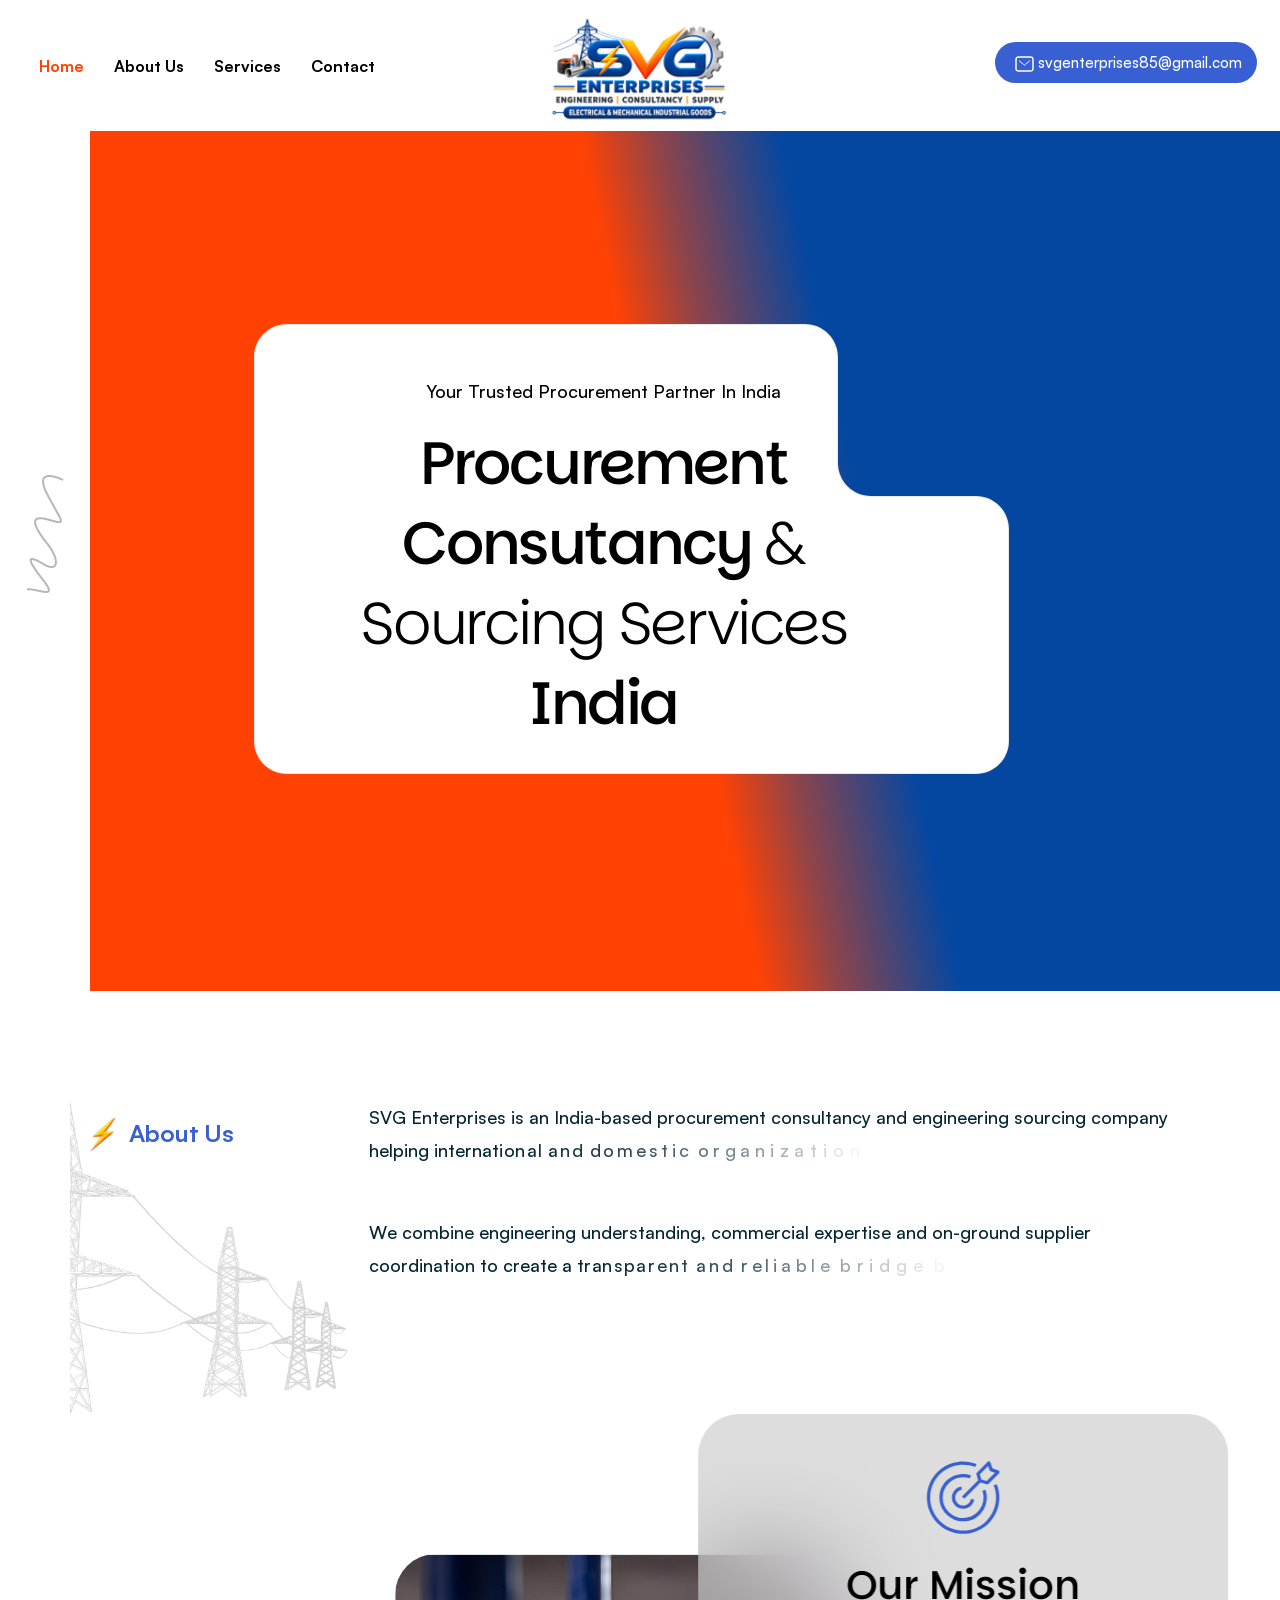
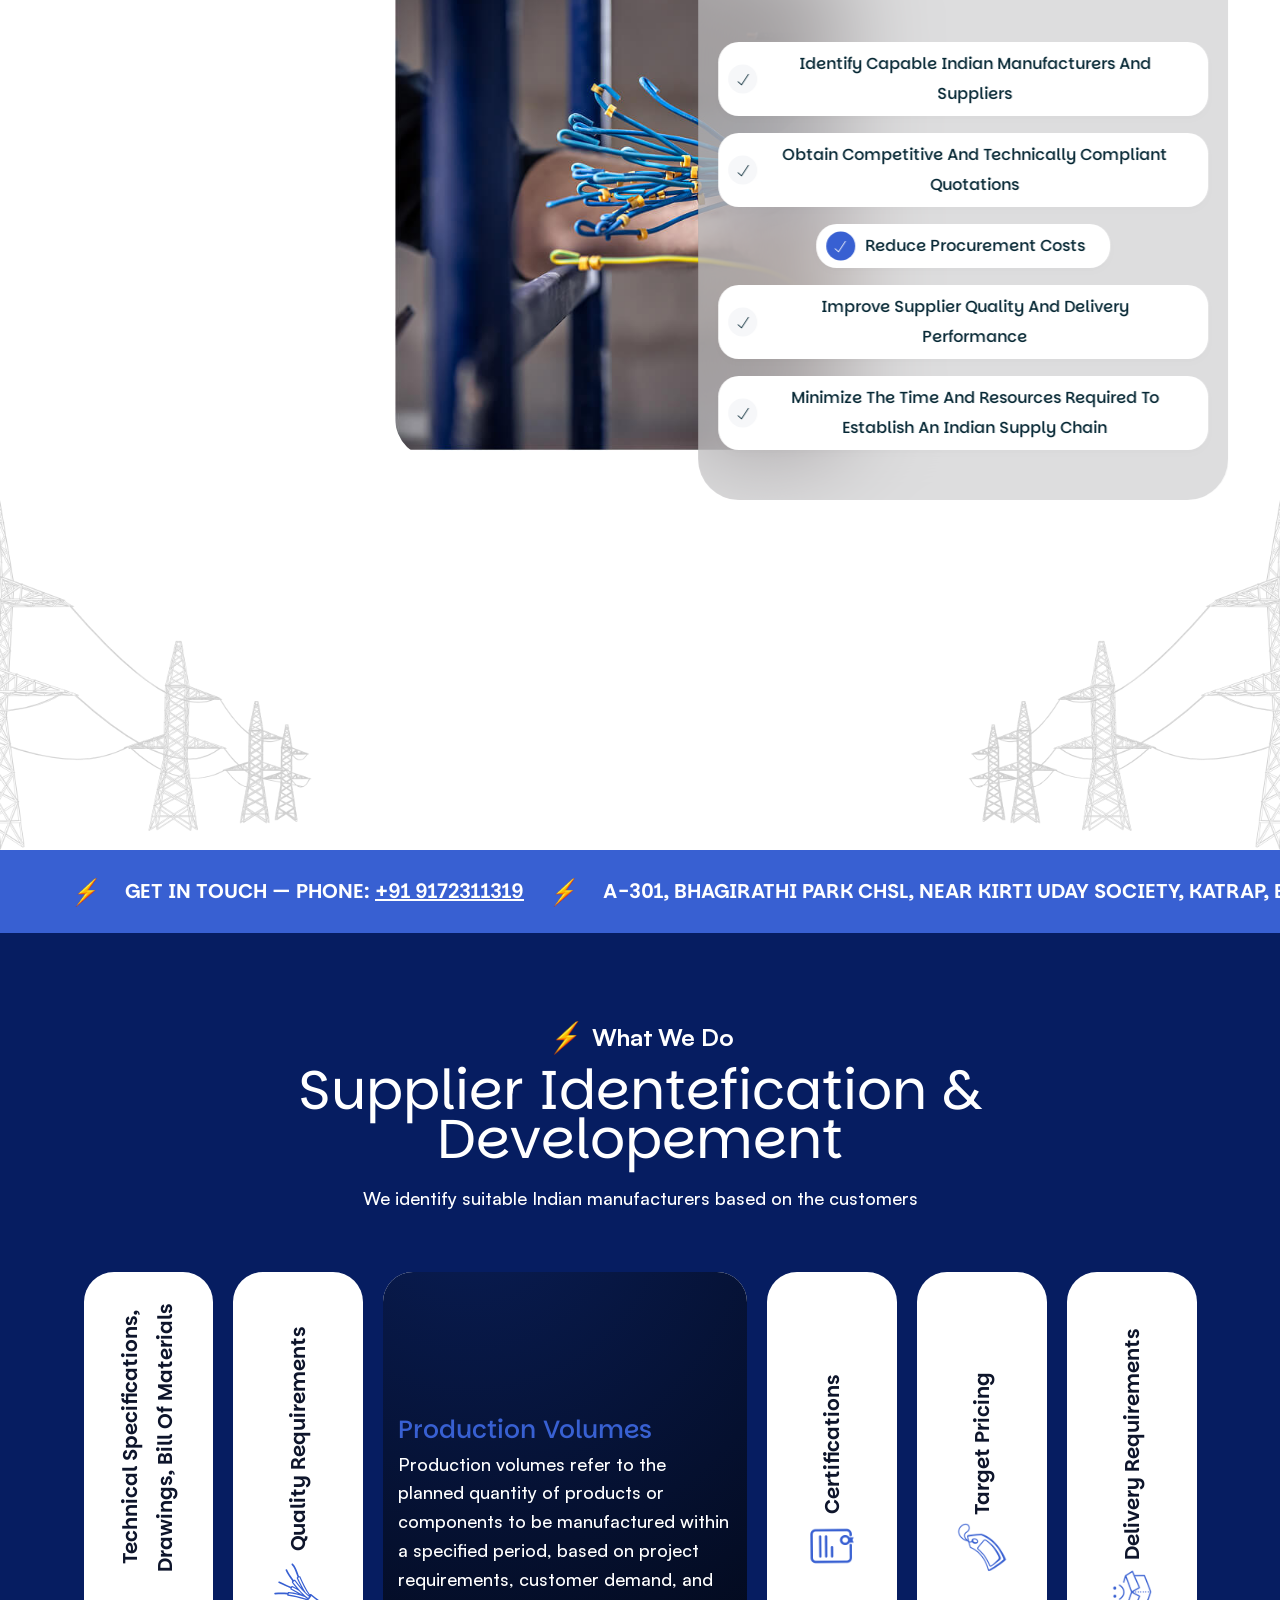
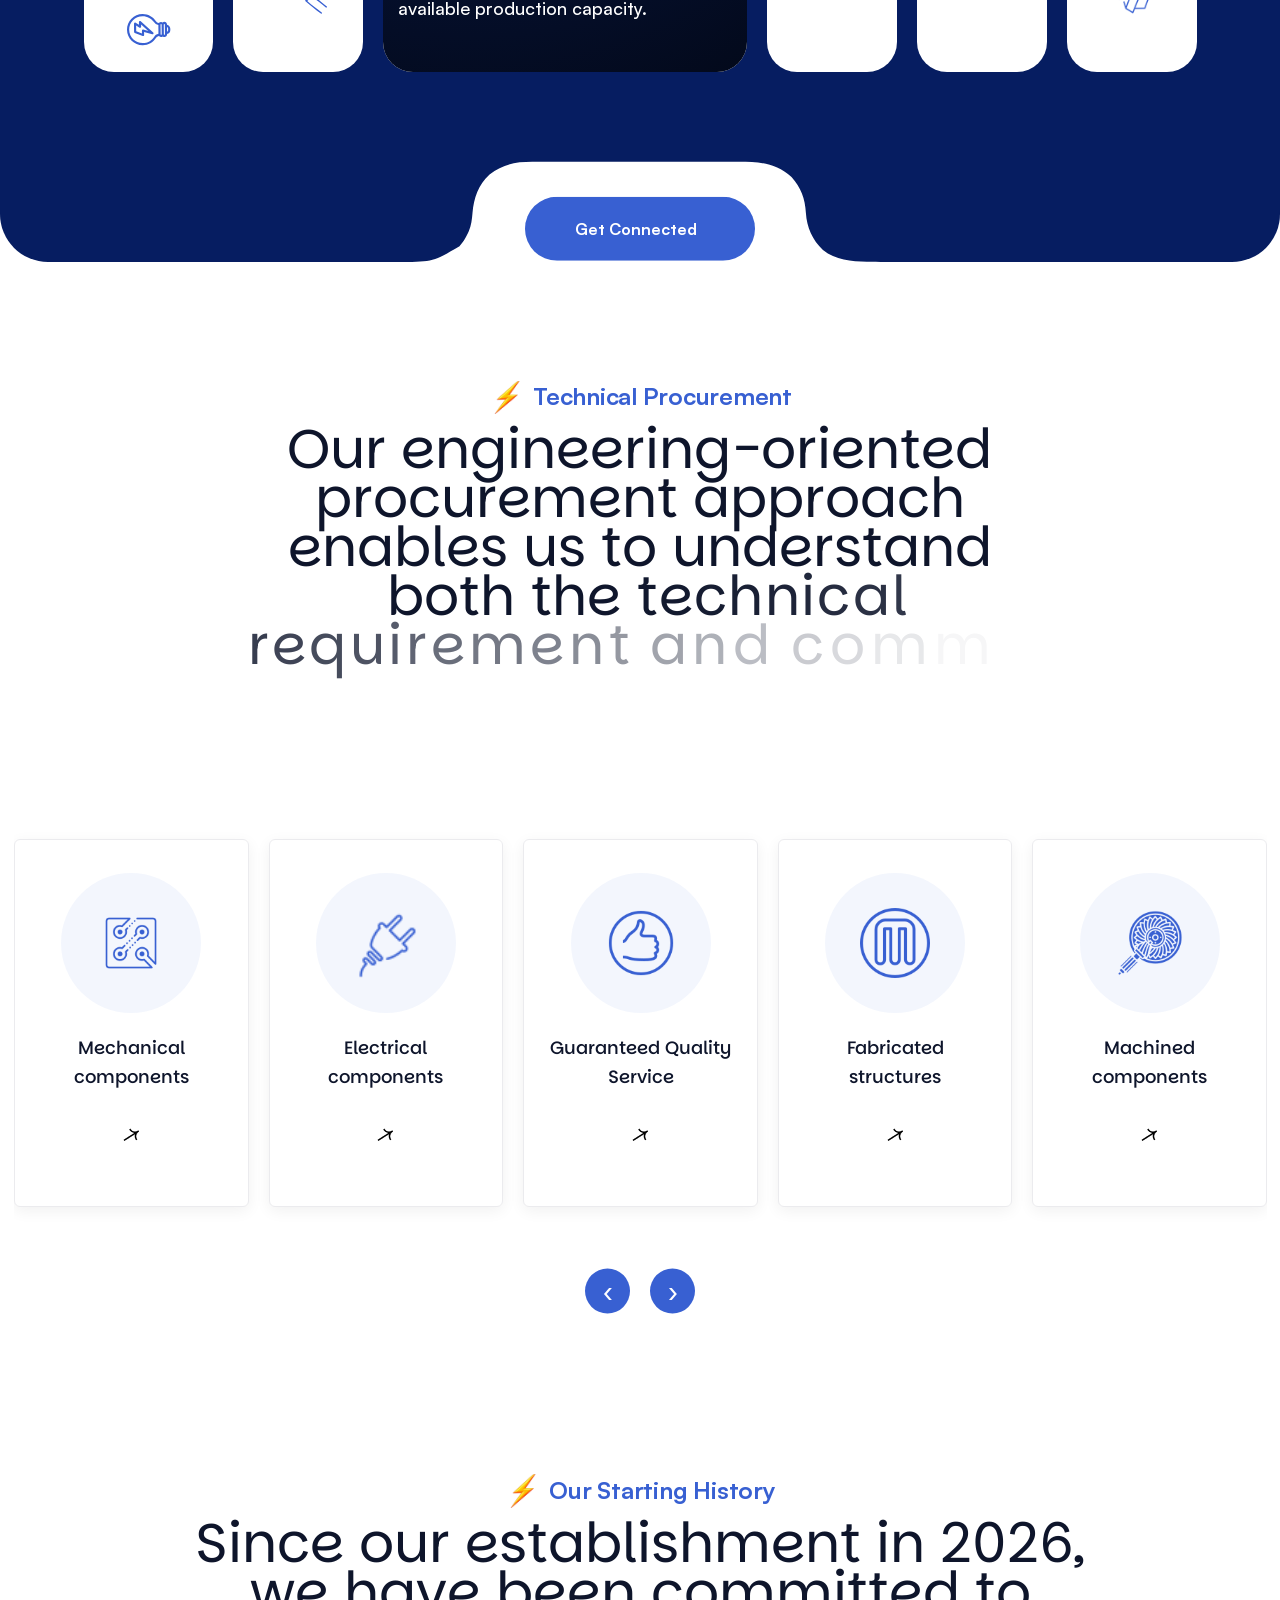
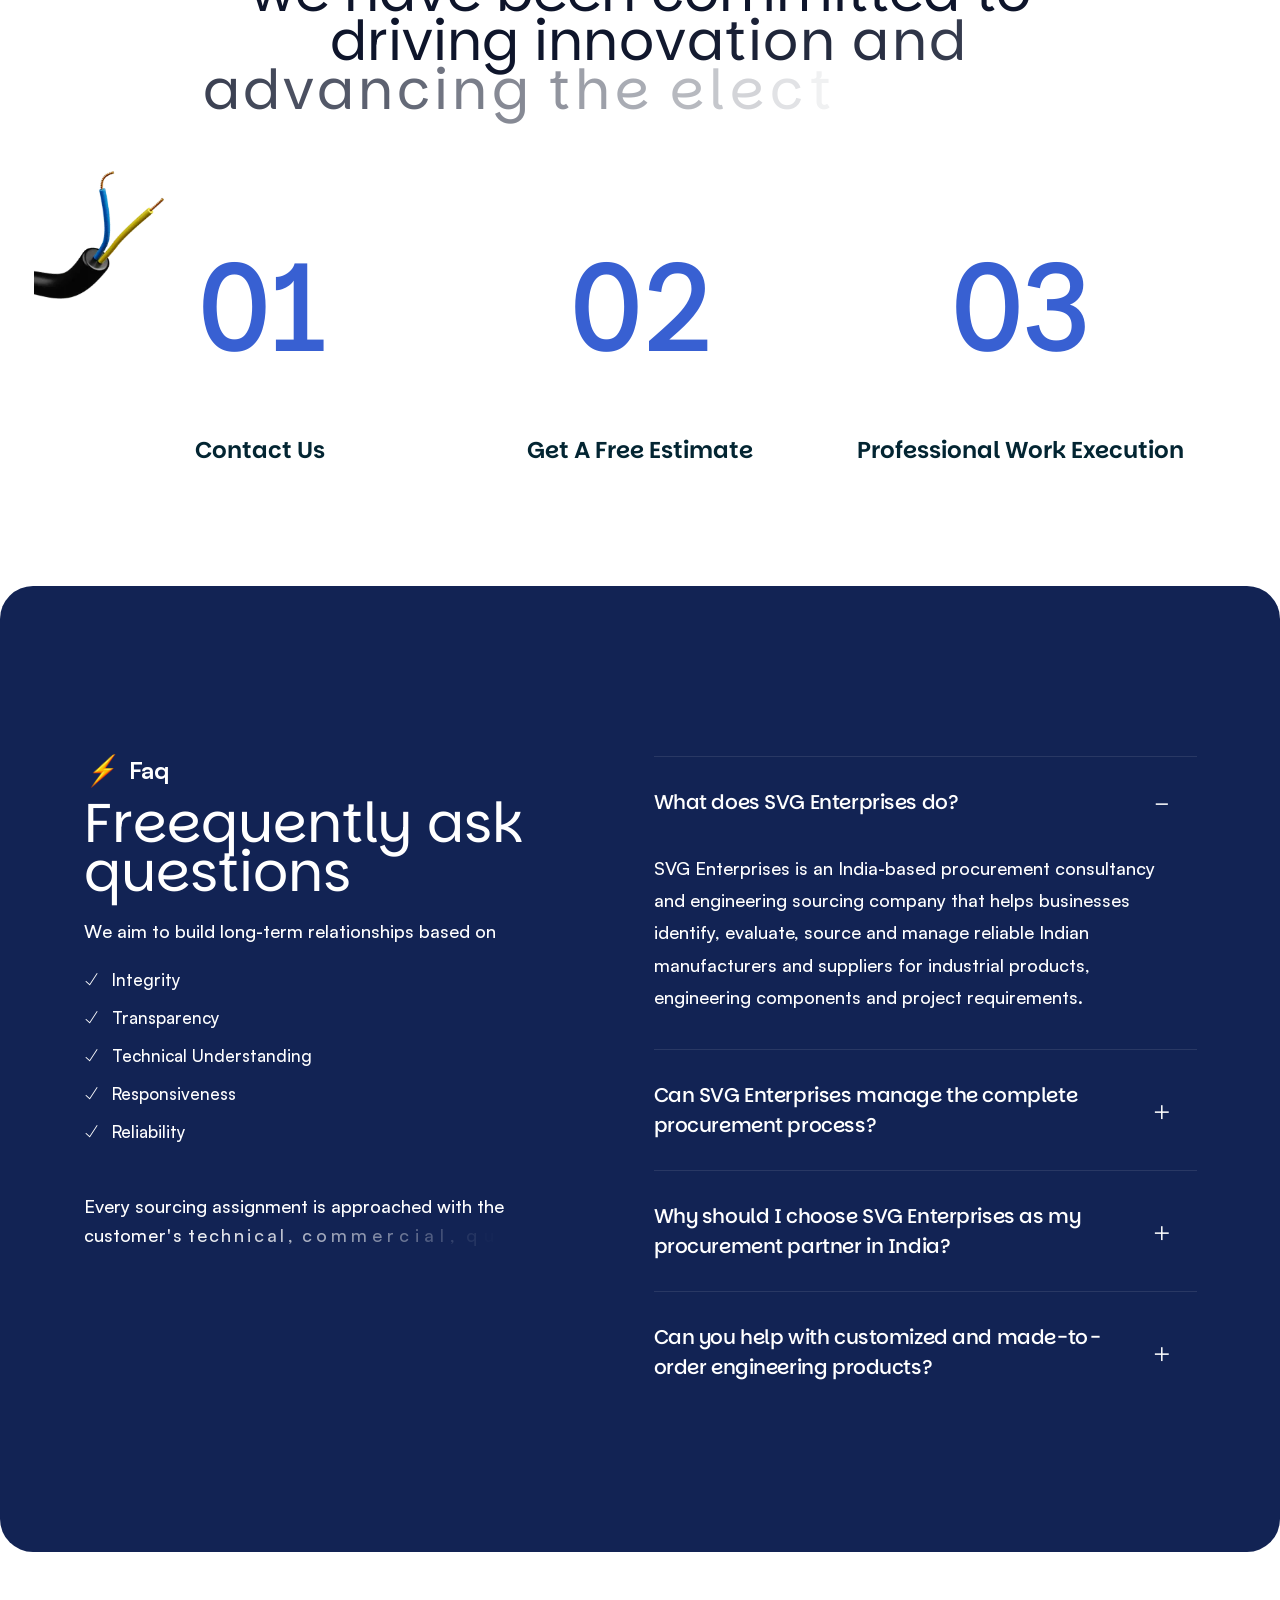
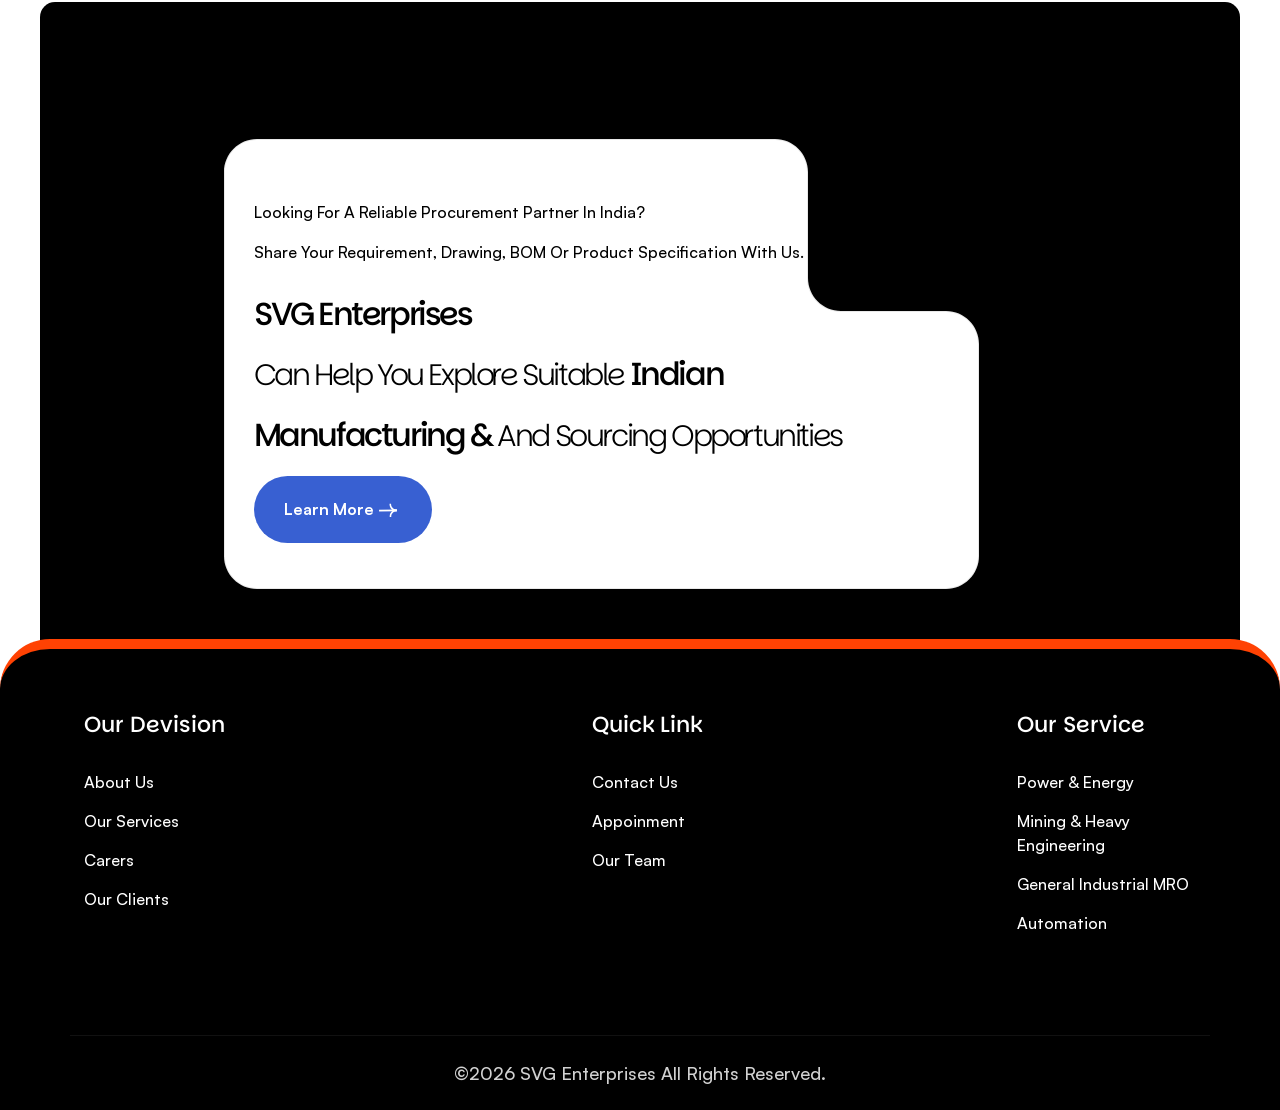
==== commit 404bfa56: "connected issue fixed" ====
--- a/index.html
+++ b/index.html
@@ -591,7 +591,7 @@
             </svg>
           </div>
           <div class="service-btn">
-            <a href="appoinment.html" class="theme-btn-s2">Get Connected</a>
+            <a href="#" class="theme-btn-s2">Get Connected</a>
           </div>
         </div>
       </section>
